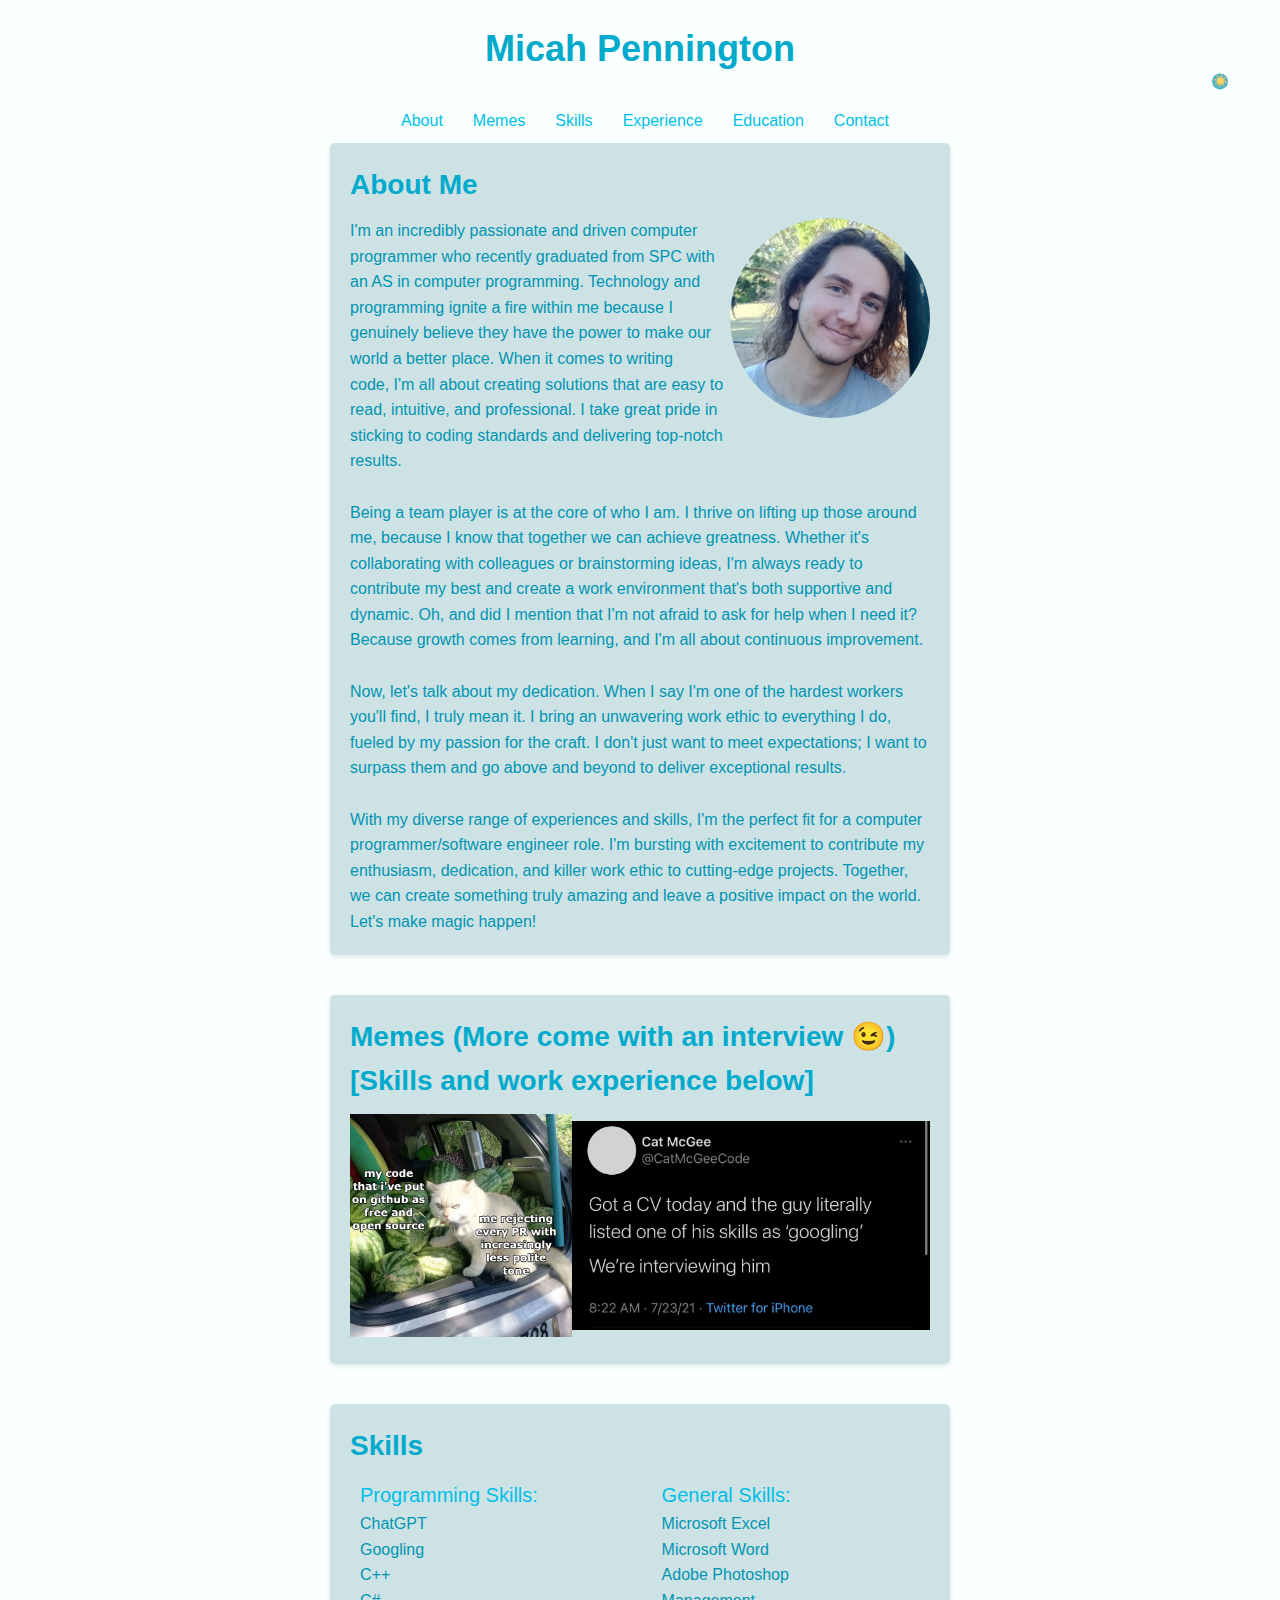
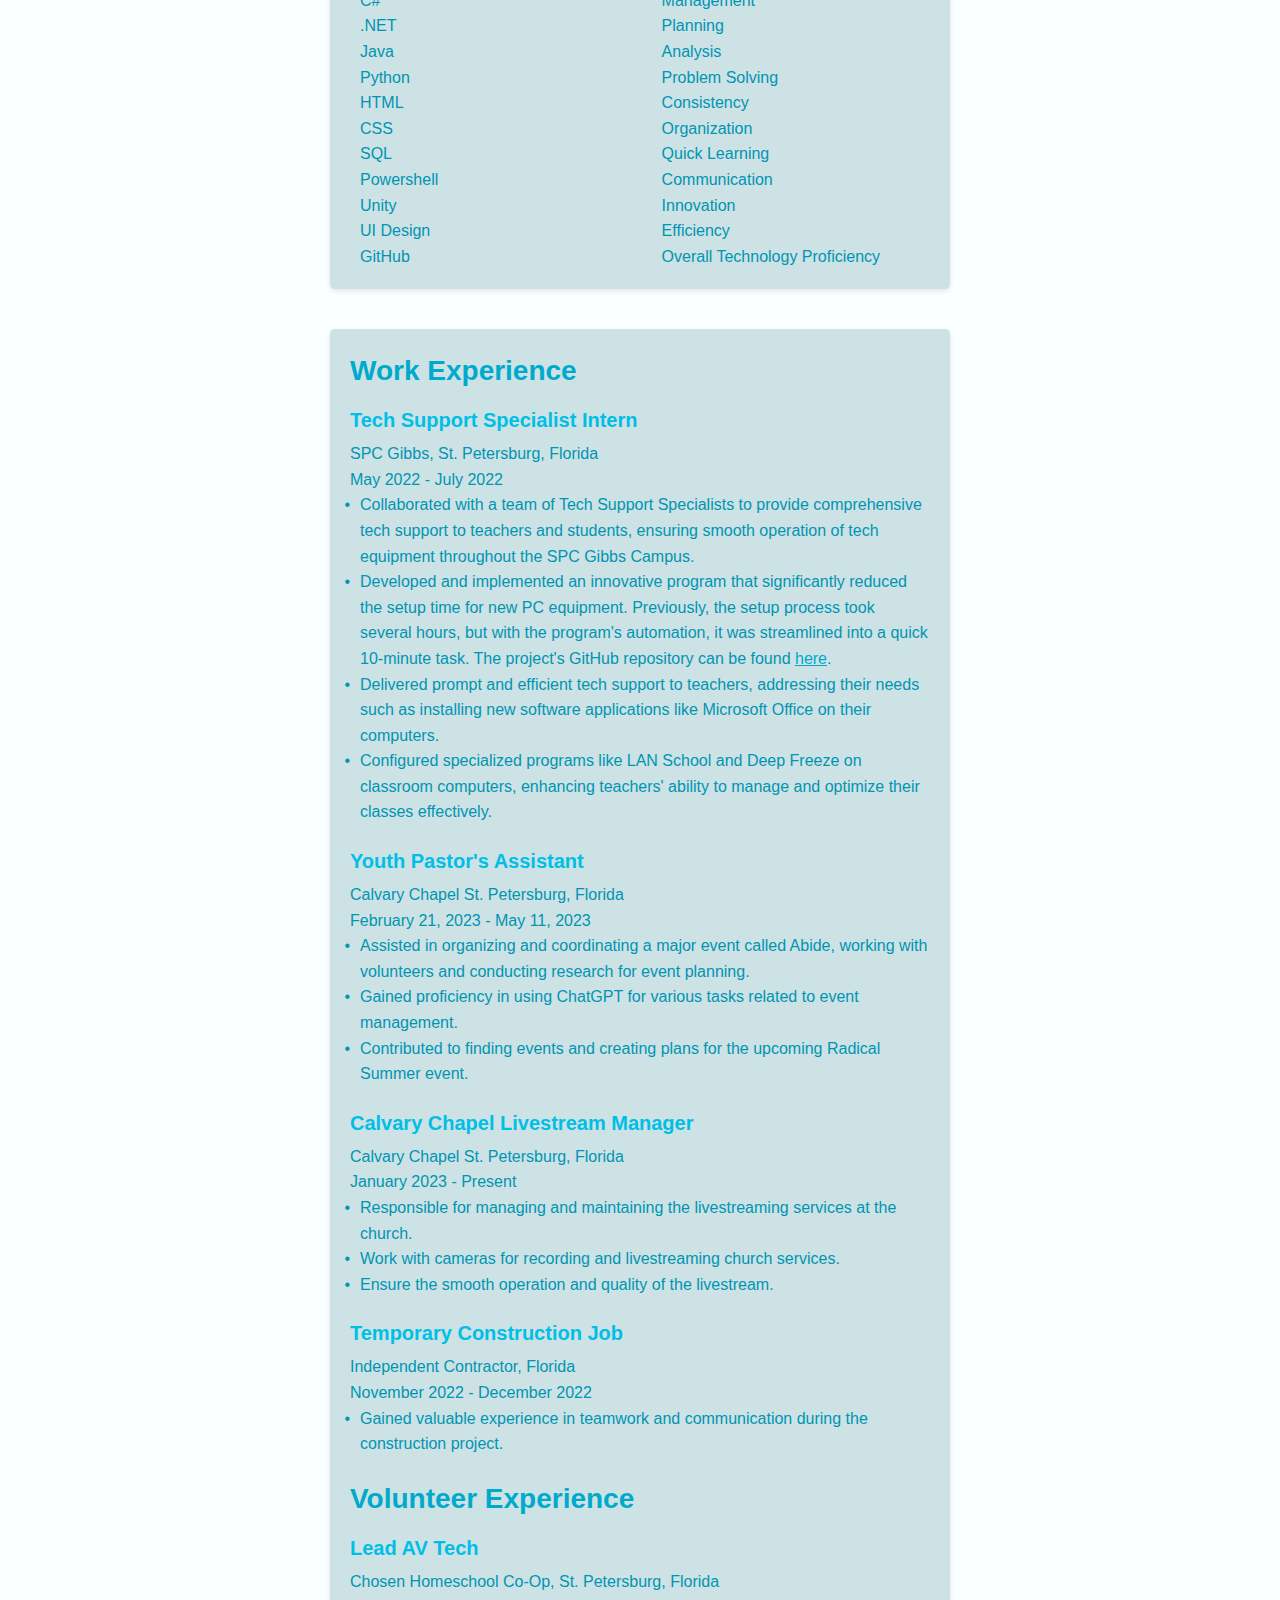
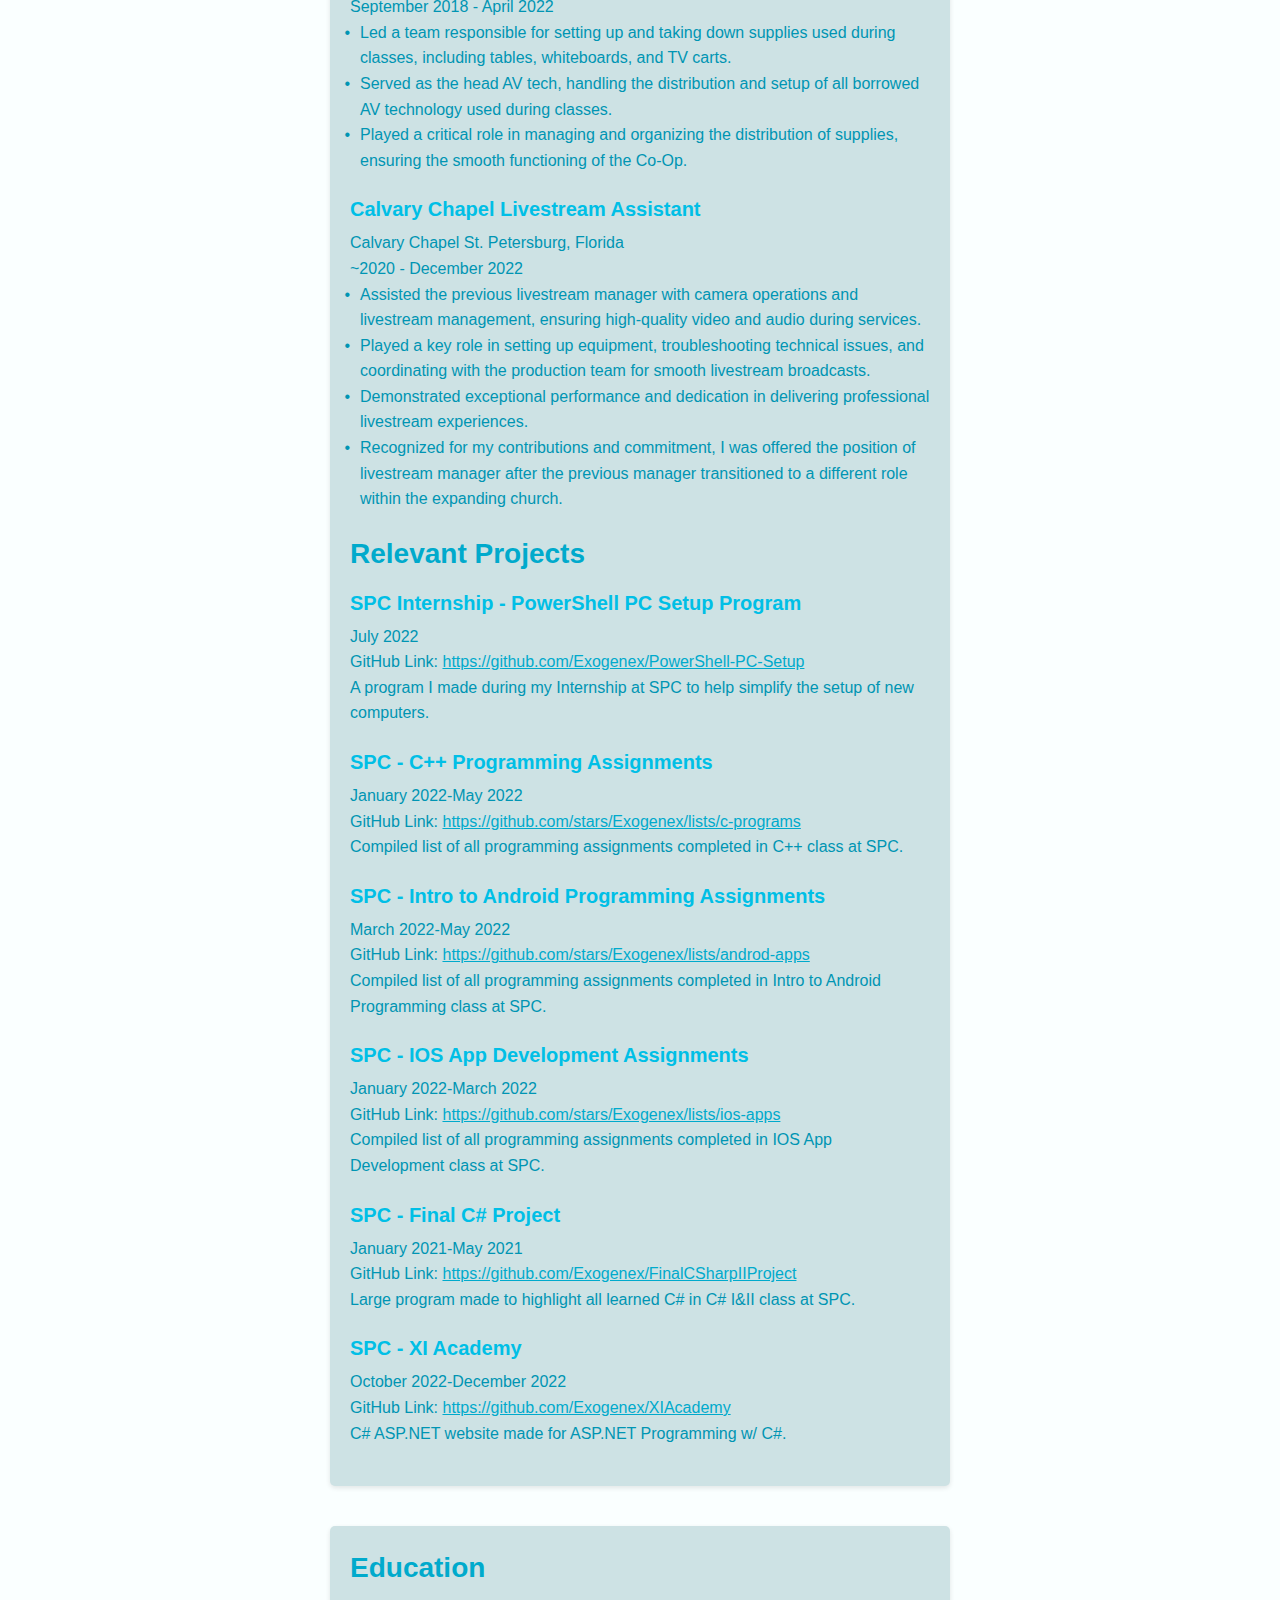
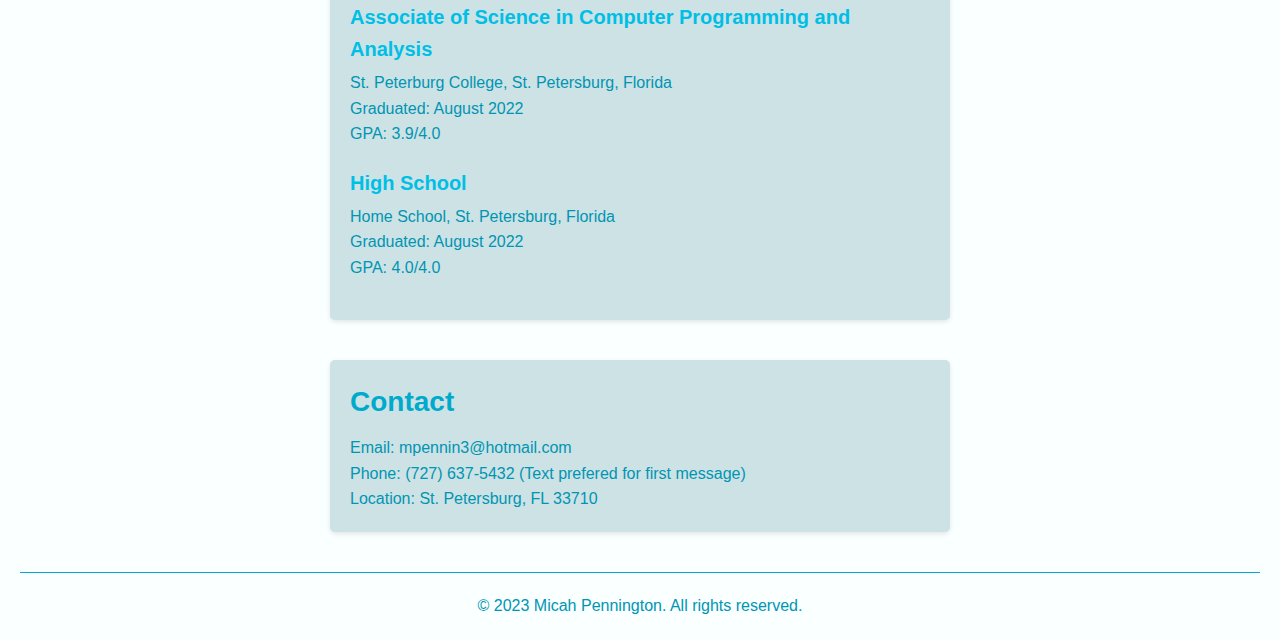
==== index.html @ 48fa65c6 "Load optimizations" ====
<!DOCTYPE html>
<html>

<head>
    <meta charset="UTF-8">
    <meta name="viewport" content="width=device-width, initial-scale=1.0">
    <title>Micah Pennington - Resume</title>
    <link rel="stylesheet" type="text/css" href="style.css">
    <noscript>
        <style>
            /* Smooth scrolling without JavaScript */
            a[href^="#"] {
                scroll-behavior: smooth;
            }

            /* Dark mode styles */
            [data-theme="dark"] {
                --primary-color: #33ddff;
                --secondary-color: #66e5ff;
                --tertiary-color: #00aacc;
                --background-primary: #121f21;
                --background-secondary: #061313;
                --accent-color: #f4a261;
            }

            [data-theme="light"] {
                --primary-color: #00aacc;
                --secondary-color: #00bfe6;
                --tertiary-color: #0095b3;
                --background-primary: #faffff;
                --background-secondary: #cde2e4;
                --accent-color: #f4a261;
            }
        </style>
    </noscript>
    <script defer src="script.js"></script>
</head>

<body>
    <header>
        <h1>Micah Pennington</h1>
        <nav>
            <ul>
                <li><a href="#about">About</a></li>
                <li><a href="#memes">Memes</a></li>
                <li><a href="#skills">Skills</a></li>
                <li><a href="#experience">Experience</a></li>
                <li><a href="#education">Education</a></li>
                <li><a href="#contact">Contact</a></li>
            </ul>
        </nav>
        <div class="toggle-container">
            <input type="checkbox" id="dark-mode-toggle" />
            <label for="dark-mode-toggle"></label>
        </div>
    </header>

    <main>
        <section id="about">
            <h2>About Me</h2>
            <div class="profile-picture">
                <img src="images/profile-picture.webp" width="938" height="938" alt="Profile Picture">
            </div>
            <p>
                I'm an incredibly passionate and driven computer programmer who recently graduated from SPC with an AS
                in computer programming.
                Technology and programming ignite a fire within me because I genuinely believe they have the power to
                make our world a better place.
                When it comes to writing code, I'm all about creating solutions that are easy to read, intuitive, and
                professional.
                I take great pride in sticking to coding standards and delivering top-notch results.
            </p>
            <br>
            <p>
                Being a team player is at the core of who I am.
                I thrive on lifting up those around me, because I know that together we can achieve greatness.
                Whether it's collaborating with colleagues or brainstorming ideas, I'm always ready to contribute my
                best and create a work environment that's both supportive and dynamic.
                Oh, and did I mention that I'm not afraid to ask for help when I need it?
                Because growth comes from learning, and I'm all about continuous improvement.
            </p>
            <br>
            <p>
                Now, let's talk about my dedication.
                When I say I'm one of the hardest workers you'll find, I truly mean it.
                I bring an unwavering work ethic to everything I do, fueled by my passion for the craft.
                I don't just want to meet expectations;
                I want to surpass them and go above and beyond to deliver exceptional results.
            </p>
            <br>
            <p>
                With my diverse range of experiences and skills, I'm the perfect fit for a computer programmer/software
                engineer role.
                I'm bursting with excitement to contribute my enthusiasm, dedication, and killer work ethic to
                cutting-edge projects.
                Together, we can create something truly amazing and leave a positive impact on the world. Let's make
                magic happen!
            </p>
        </section>

        <section id="memes">
            <h2>Memes (More come with an interview 😉) [Skills and work experience below]</h2>
            <div class="memes">
                <div>
                    <img src="images\Cat-PR-Reject.webp" width="700" height="700" alt="Cat rejecting PR's from GitHub">
                </div>
                <div>
                    <img src="images\Googling-Skillz.webp" width="1125" height="659" alt="See Googling skills below">
                </div>
            </div>
        </section>

        <section id="skills">
            <h2>Skills</h2>
            <div class="columns">
                <div class="column">
                    <ul>
                        <li class="columnHeader">Programming Skills:</li>
                        <li>ChatGPT</li>
                        <li>Googling</li>
                        <li>C++</li>
                        <li>C#</li>
                        <li>.NET</li>
                        <li>Java</li>
                        <li>Python</li>
                        <li>HTML</li>
                        <li>CSS</li>
                        <li>SQL</li>
                        <li>Powershell</li>
                        <li>Unity</li>
                        <li>UI Design</li>
                        <li>GitHub</li>
                    </ul>
                </div>
                <div class="column">
                    <ul>
                        <li class="columnHeader">General Skills:</li>
                        <li>Microsoft Excel</li>
                        <li>Microsoft Word</li>
                        <li>Adobe Photoshop</li>
                        <li>Management</li>
                        <li>Planning</li>
                        <li>Analysis</li>
                        <li>Problem Solving</li>
                        <li>Consistency</li>
                        <li>Organization</li>
                        <li>Quick Learning</li>
                        <li>Communication</li>
                        <li>Innovation</li>
                        <li>Efficiency</li>
                        <li>Overall Technology Proficiency</li>
                    </ul>
                </div>
            </div>
        </section>

        <section id="experience">
            <h2>Work Experience</h2>

            <article>
                <h3>Tech Support Specialist Intern</h3>
                <p>
                    SPC Gibbs, St. Petersburg, Florida<br>
                    May 2022 - July 2022
                </p>
                <ul>
                    <li>Collaborated with a team of Tech Support Specialists to provide comprehensive tech support to
                        teachers and students, ensuring smooth operation of tech equipment throughout the SPC Gibbs
                        Campus.</li>
                    <li>Developed and implemented an innovative program that significantly reduced the setup time for
                        new PC equipment. Previously, the setup process took several hours, but with the program's
                        automation, it was streamlined into a quick 10-minute task. The project's GitHub repository can
                        be found <a href="https://github.com/Exogenex/PowerShell-PC-Setup">here</a>.</li>
                    <li>Delivered prompt and efficient tech support to teachers, addressing their needs such as
                        installing new software applications like Microsoft Office on their computers.</li>
                    <li>Configured specialized programs like LAN School and Deep Freeze on classroom computers,
                        enhancing teachers' ability to manage and optimize their classes effectively.</li>
                </ul>
            </article>


            <article>
                <h3>Youth Pastor's Assistant</h3>
                <p>
                    Calvary Chapel St. Petersburg, Florida<br>
                    February 21, 2023 - May 11, 2023
                </p>
                <ul>
                    <li>Assisted in organizing and coordinating a major event called Abide, working with volunteers and
                        conducting research for event planning.</li>
                    <li>Gained proficiency in using ChatGPT for various tasks related to event management.</li>
                    <li>Contributed to finding events and creating plans for the upcoming Radical Summer event.</li>
                </ul>
            </article>

            <article>
                <h3>Calvary Chapel Livestream Manager</h3>
                <p>
                    Calvary Chapel St. Petersburg, Florida<br>
                    January 2023 - Present
                </p>
                <ul>
                    <li>Responsible for managing and maintaining the livestreaming services at the church.</li>
                    <li>Work with cameras for recording and livestreaming church services.</li>
                    <li>Ensure the smooth operation and quality of the livestream.</li>
                </ul>
            </article>

            <article>
                <h3>Temporary Construction Job</h3>
                <p>
                    Independent Contractor, Florida<br>
                    November 2022 - December 2022
                </p>
                <ul>
                    <li>Gained valuable experience in teamwork and communication during the construction project.</li>
                </ul>
            </article>

            <h2>Volunteer Experience</h2>

            <article>
                <h3>Lead AV Tech</h3>
                <p>
                    Chosen Homeschool Co-Op, St. Petersburg, Florida<br>
                    September 2018 - April 2022
                </p>
                <ul>
                    <li>Led a team responsible for setting up and taking down supplies used during classes, including
                        tables, whiteboards, and TV carts.</li>
                    <li>Served as the head AV tech, handling the distribution and setup of all borrowed AV technology
                        used during classes.</li>
                    <li>Played a critical role in managing and organizing the distribution of supplies, ensuring the
                        smooth functioning of the Co-Op.</li>
                </ul>
            </article>

            <article>
                <h3>Calvary Chapel Livestream Assistant</h3>
                <p>
                    Calvary Chapel St. Petersburg, Florida<br>
                    ~2020 - December 2022
                </p>
                <ul>
                    <li>Assisted the previous livestream manager with camera operations and livestream management,
                        ensuring high-quality video and audio during services.</li>
                    <li>Played a key role in setting up equipment, troubleshooting technical issues, and coordinating
                        with the production team for smooth livestream broadcasts.</li>
                    <li>Demonstrated exceptional performance and dedication in delivering professional livestream
                        experiences.</li>
                    <li>Recognized for my contributions and commitment, I was offered the position of livestream manager
                        after the previous manager transitioned to a different role within the expanding church.</li>
                </ul>
            </article>

            <h2>Relevant Projects</h2>

            <article>
                <h3>SPC Internship - PowerShell PC Setup Program</h3>
                <p>
                    July 2022<br>
                    GitHub Link: <a
                        href="https://github.com/Exogenex/PowerShell-PC-Setup">https://github.com/Exogenex/PowerShell-PC-Setup</a>
                </p>
                <p>
                    A program I made during my Internship at SPC to help simplify the setup of new computers.
                </p>
            </article>

            <article>
                <h3>SPC - C++ Programming Assignments</h3>
                <p>
                    January 2022-May 2022<br>
                    GitHub Link: <a
                        href="https://github.com/stars/Exogenex/lists/c-programs">https://github.com/stars/Exogenex/lists/c-programs</a>
                </p>
                <p>
                    Compiled list of all programming assignments completed in C++ class at SPC.
                </p>
            </article>

            <article>
                <h3>SPC - Intro to Android Programming Assignments</h3>
                <p>
                    March 2022-May 2022<br>
                    GitHub Link: <a
                        href="https://github.com/stars/Exogenex/lists/androd-apps">https://github.com/stars/Exogenex/lists/androd-apps</a>
                </p>
                <p>
                    Compiled list of all programming assignments completed in Intro to Android Programming class at SPC.
                </p>
            </article>

            <article>
                <h3>SPC - IOS App Development Assignments</h3>
                <p>
                    January 2022-March 2022<br>
                    GitHub Link: <a
                        href="https://github.com/stars/Exogenex/lists/ios-apps">https://github.com/stars/Exogenex/lists/ios-apps</a>
                </p>
                <p>
                    Compiled list of all programming assignments completed in IOS App Development class at SPC.
                </p>
            </article>

            <article>
                <h3>SPC - Final C# Project</h3>
                <p>
                    January 2021-May 2021<br>
                    GitHub Link: <a
                        href="https://github.com/Exogenex/FinalCSharpIIProject">https://github.com/Exogenex/FinalCSharpIIProject</a>
                </p>
                <p>
                    Large program made to highlight all learned C# in C# I&II class at SPC.
                </p>
            </article>

            <article>
                <h3>SPC - XI Academy</h3>
                <p>
                    October 2022-December 2022<br>
                    GitHub Link: <a
                        href="https://github.com/Exogenex/XIAcademy">https://github.com/Exogenex/XIAcademy</a>
                </p>
                <p>
                    C# ASP.NET website made for ASP.NET Programming w/ C#.
                </p>
            </article>
        </section>


        <section id="education">
            <h2>Education</h2>
            <article>
                <h3>Associate of Science in Computer Programming and Analysis</h3>
                <p>
                    St. Peterburg College, St. Petersburg, Florida<br>
                    Graduated: August 2022<br>
                    GPA: 3.9/4.0<br>
                </p>
            </article>

            <article>
                <h3>High School</h3>
                <p>
                    Home School, St. Petersburg, Florida<br>
                    Graduated: August 2022<br>
                    GPA: 4.0/4.0<br>
                </p>
            </article>
        </section>

        <section id="contact">
            <h2>Contact</h2>
            <p>
                Email: mpennin3@hotmail.com<br>
                Phone: (727) 637-5432 (Text prefered for first message)<br>
                Location: St. Petersburg, FL 33710
            </p>
        </section>
    </main>

    <footer>
        <p>&copy; 2023 Micah Pennington. All rights reserved.</p>
    </footer>
</body>

</html>
---- style.css ----
:root {
    --primary-color: #33ddff;
    --secondary-color: #66e5ff;
    --tertiary-color: #00aacc;
    --background-primary: #121f21;
    --background-secondary: #061313;
    --accent-color: #f4a261;
}

@media (prefers-color-scheme: light) {

    /* Light mode color scheme */
    :root {
        --primary-color: #00aacc;
        --secondary-color: #00bfe6;
        --tertiary-color: #0095b3;
        --background-primary: #faffff;
        --background-secondary: #cde2e4;
        --accent-color: #f4a261;
    }
}

@media (prefers-color-scheme: dark) {

    /* Light mode color scheme */
    :root {
        --primary-color: #33ddff;
        --secondary-color: #66e5ff;
        --tertiary-color: #00aacc;
        --background-primary: #121f21;
        --background-secondary: #061313;
        --accent-color: #f4a261;
    }
}

/* Reset some default styles */
body,
h1,
h2,
h3,
p,
ul,
li {
    margin: 0;
    padding: 0;
}

/* Global styles */
body {
    font-family: Arial, sans-serif;
    line-height: 1.6;
    background-color: var(--background-primary);
    color: var(--tertiary-color);
    padding: 20px;
}

h1 {
    font-size: 36px;
    text-align: center;
    margin-bottom: 20px;
    color: var(--primary-color);
}

header {
    position: sticky;
    top: 0;
    background-color: var(--background-primary);
    z-index: 1;
}

nav ul {
    list-style-type: none;
    display: flex;
    justify-content: center;
    align-items: center;
    padding: 10px;
}

nav ul li {
    margin: 0 10px;
}

nav ul li a {
    text-decoration: none;
    color: var(--secondary-color);
    transition: color 0.3s ease-in-out;
}

nav ul li a:hover {
    color: var(--accent-color);
}

main {
    width: 50%;
    max-width: 100%;
    margin: 0 auto;
}

@media (orientation: portrait) {
    main {
        width: 100%;
        max-width: 100%;
    }
}


section {
    margin-bottom: 40px;
    background-color: var(--background-secondary);
    padding: 20px;
    border-radius: 5px;
    box-shadow: 0 2px 5px rgba(0, 0, 0, 0.1);
}

h2 {
    font-size: 28px;
    margin-bottom: 10px;
    color: var(--primary-color);
}

article {
    margin-bottom: 20px;
}

h3 {
    font-size: 20px;
    margin-bottom: 5px;
    color: var(--secondary-color);
}

footer {
    text-align: center;
    margin-top: 40px;
    padding-top: 20px;
    border-top: 1px solid var(--primary-color);
    color: var(--tertiary-color);
}

ul li {
    padding-left: 10px;
}

article ul li::marker {
    content: "•";
    text-indent: 10px;
}

a {
    color: var(--primary-color);
    transition: color 0.3s ease-in-out;
}

a:hover {
    color: var(--accent-color);
}

img {
    max-width: 100%;
    height: auto;
}

.columns {
    display: flex;
    justify-content: space-between;
}

.column {
    flex-basis: 48%;
}

.column ul {
    list-style: none;
}

.columnHeader {
    font-size: 20px;
    color: var(--secondary-color);
    list-style: none;
}

.profile-picture {
    float: right;
    margin: 0 0 1em 1em;
    width: 200px;
    height: 200px;
    shape-outside: circle(50%);
    clip-path: circle(50%);
}

@media (max-width: 768px) {
    .profile-picture {
        float: none;
        shape-outside: none;
        clip-path: none;
        margin: 0 auto 1em;
    }
}

.memes {
    display: flex;
    justify-content: space-between;
    align-items: center;
}

.toggle-container {
    position: absolute;
    top: 50%;
    transform: translateY(-50%);
    right: 10px;
    z-index: 9999;
    display: flex;
    align-items: center;
    height: 100%;
}

.toggle-container input[type="checkbox"] {
    display: none;
}

.toggle-container label {
    display: inline-block;
    width: 40px;
    height: 20px;
    border-radius: 10px;
    background-color: var(--background-secondary);
    position: relative;
    cursor: pointer;
    z-index: 1;
    transition: background-color 0.3s ease;
}

.toggle-container label:after {
    content: "";
    position: absolute;
    top: 50%;
    left: 2px;
    transform: translateY(-50%);
    width: 16px;
    height: 16px;
    border-radius: 50%;
    background-color: var(--tertiary-color);
    transition: left 0.3s ease, opacity 0.3s ease;
    display: flex;
    align-items: center;
    justify-content: center;
    font-size: 12px;
    opacity: 0.7;
}

.toggle-container input[type="checkbox"]:not(:checked)+label {
    background-color: var(--background-primary);
    z-index: 1;
}

.toggle-container input[type="checkbox"]:not(:checked)+label:after {
    content: "☀️";
    left: 2px;
    z-index: 1;
}

.toggle-container input[type="checkbox"]:checked+label {
    background-color: var(--accent-color);
    z-index: 1;
}

.toggle-container input[type="checkbox"]:checked+label:after {
    content: "🌙";
    left: calc(100% - 18px);
    z-index: 2;
}
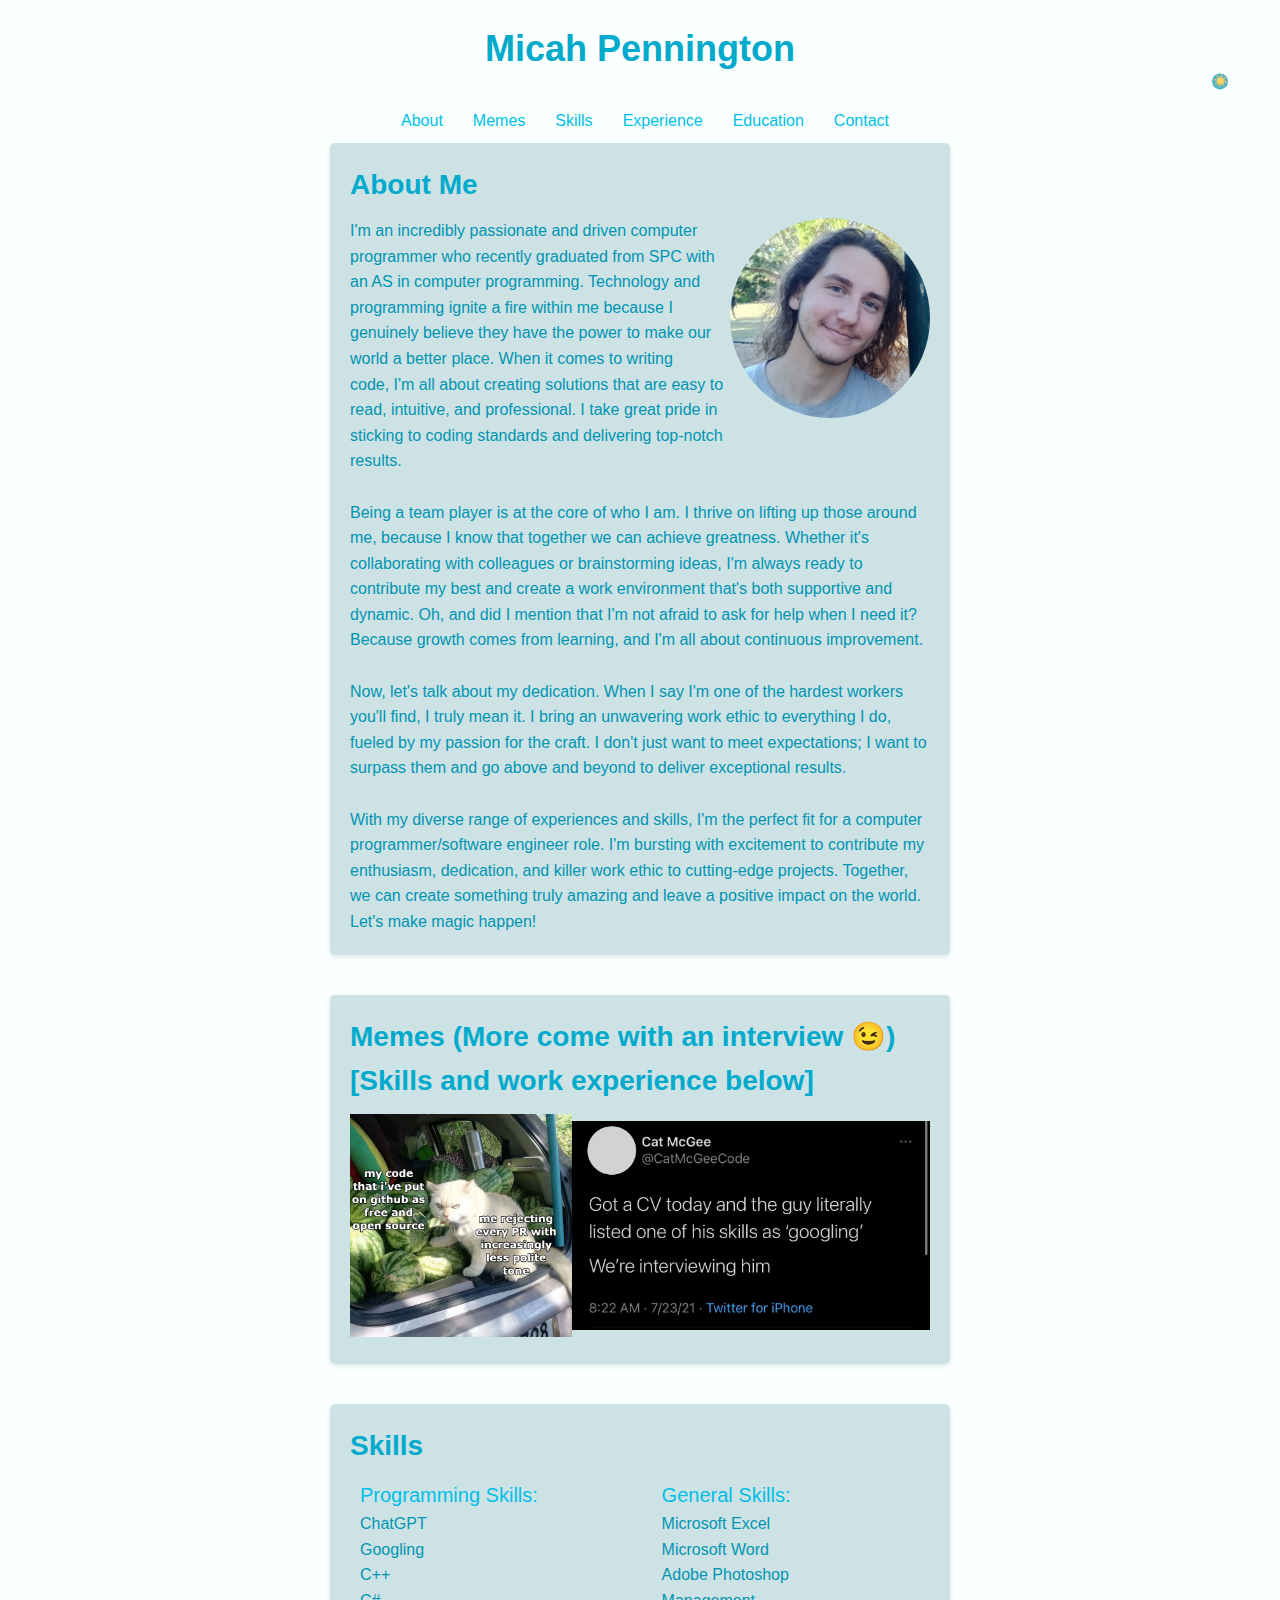
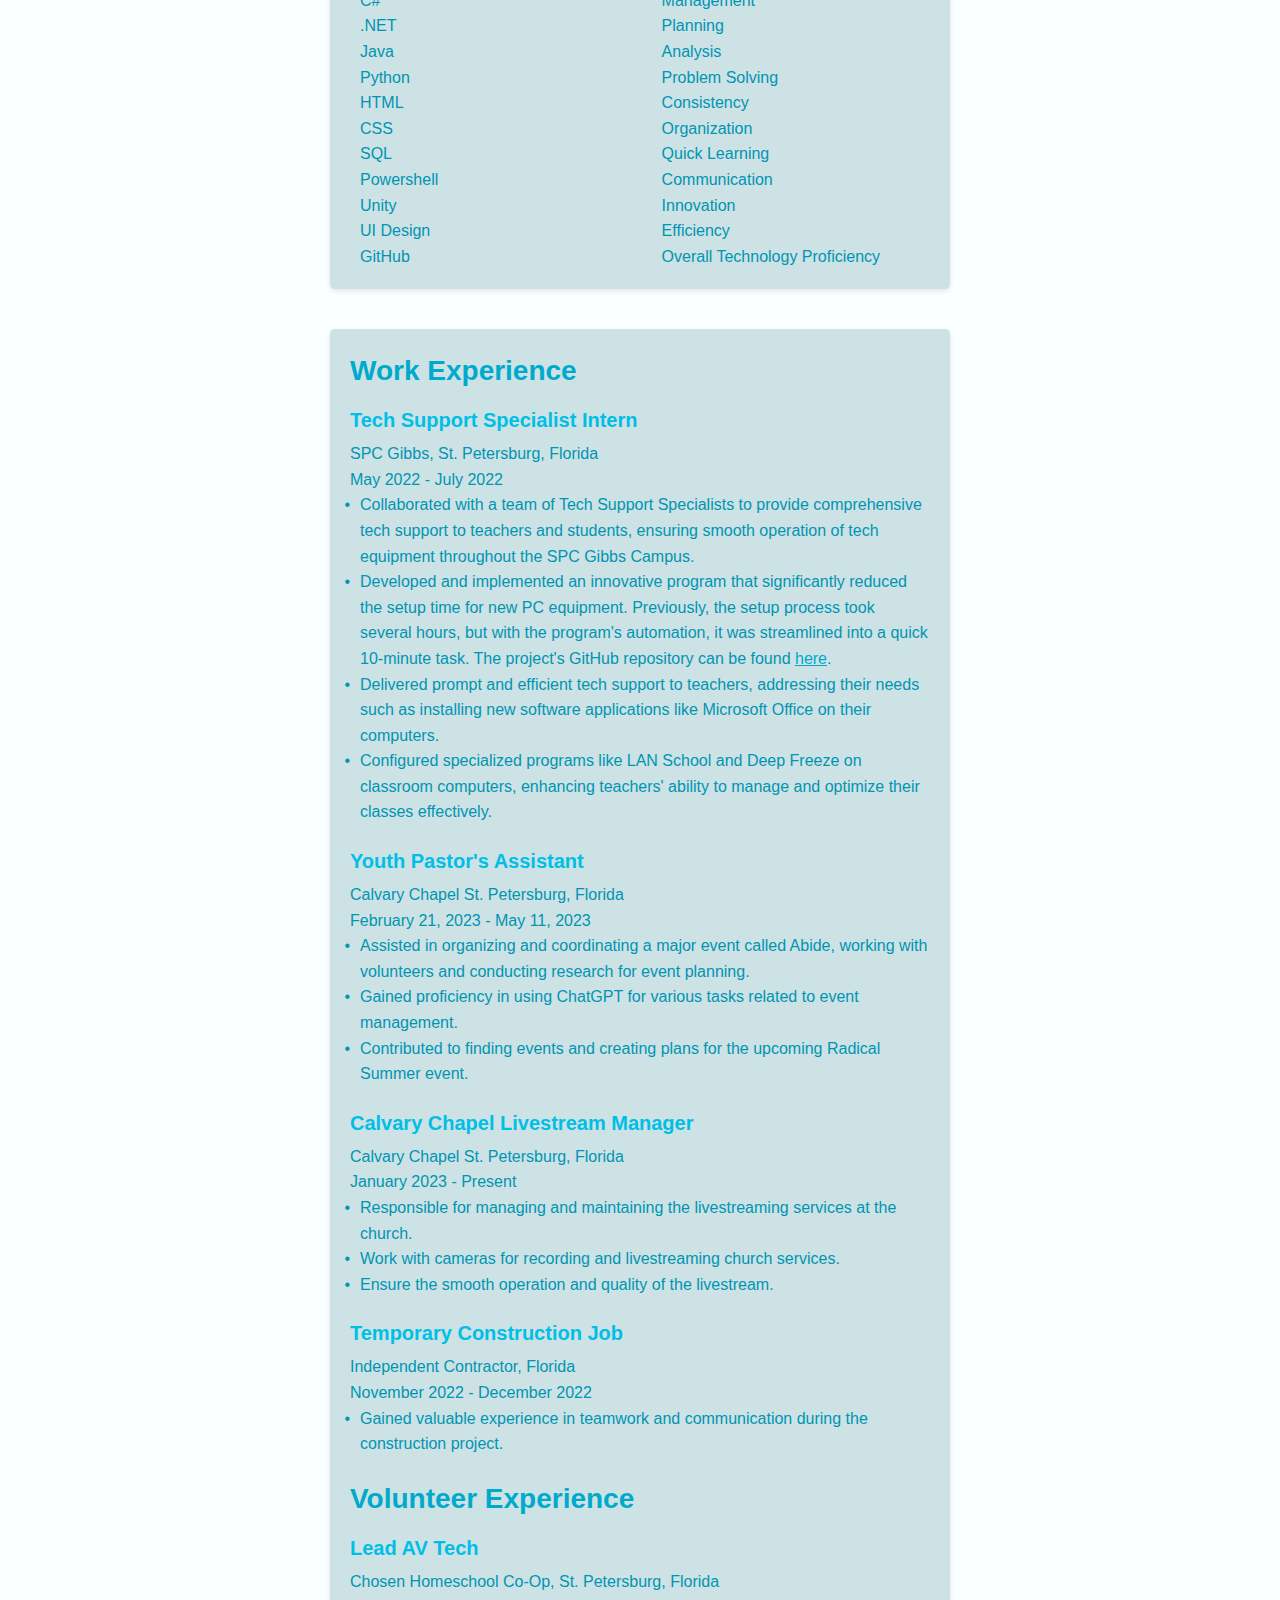
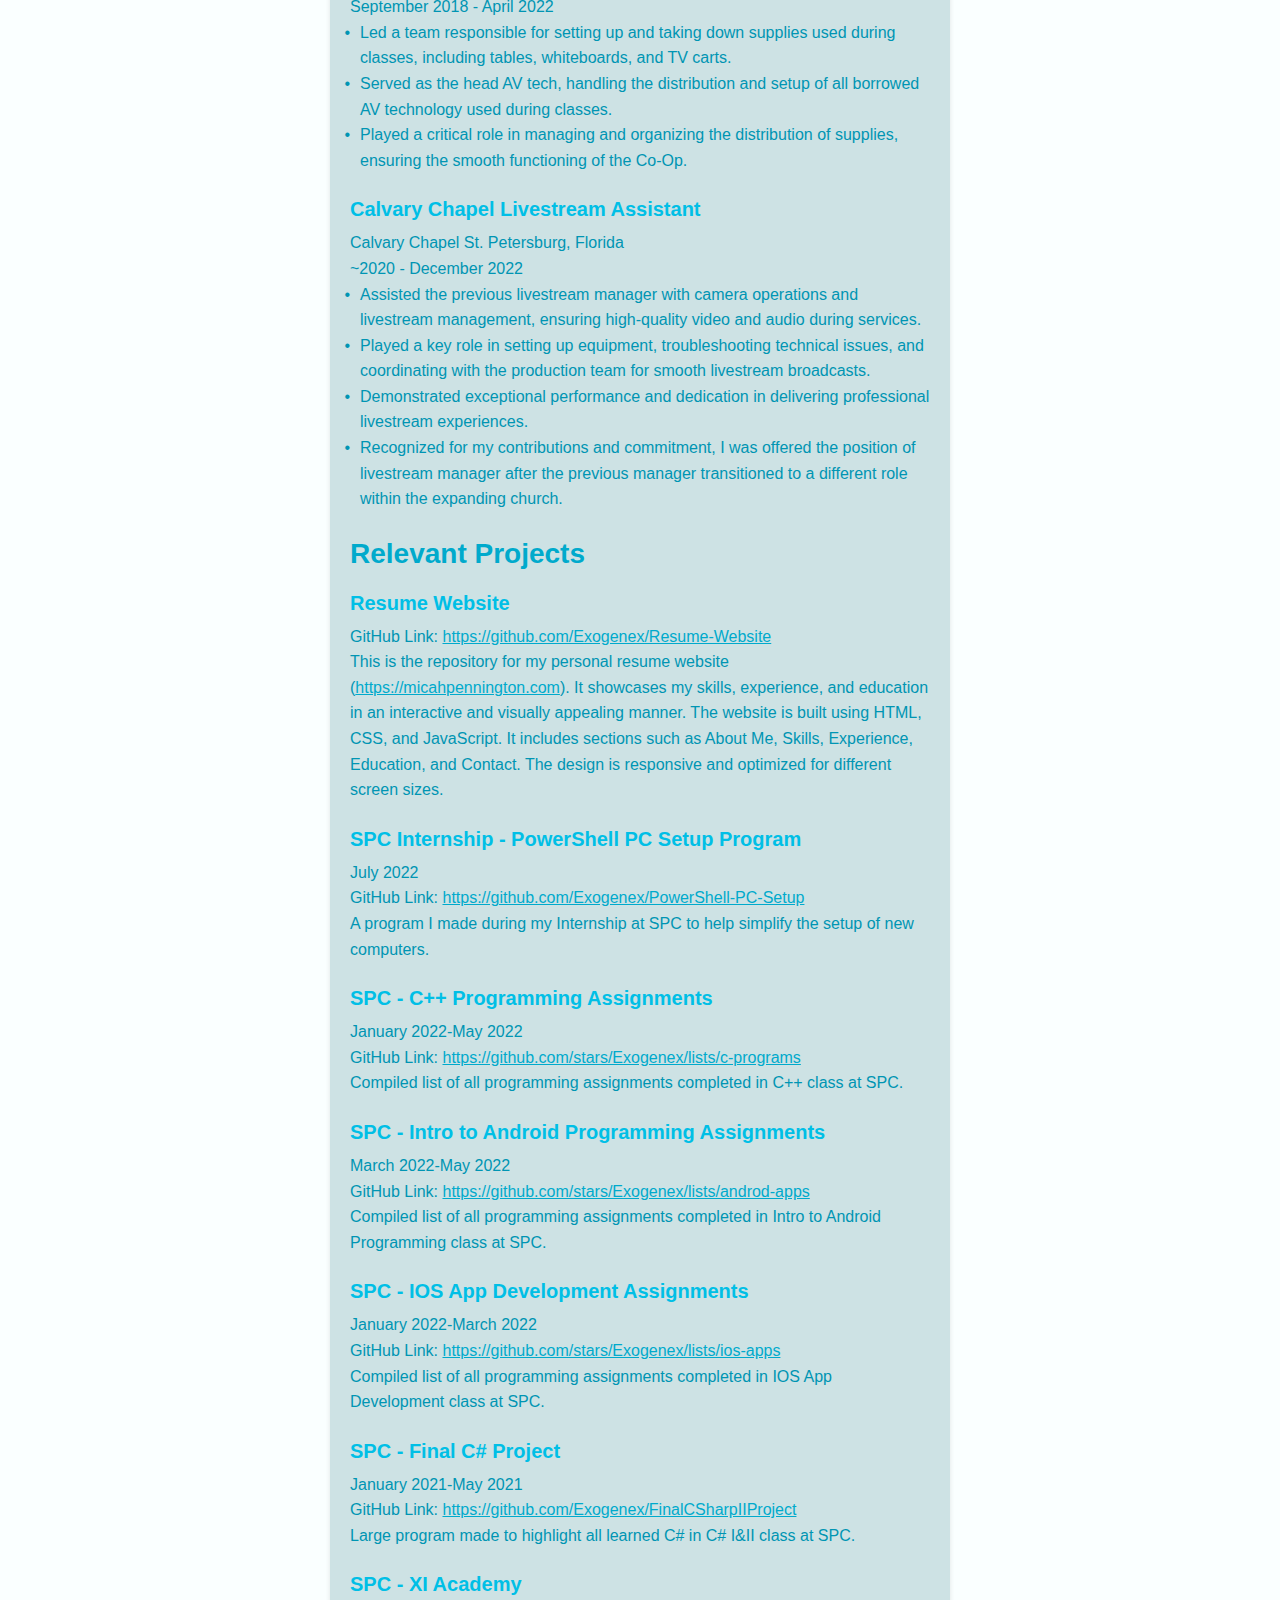
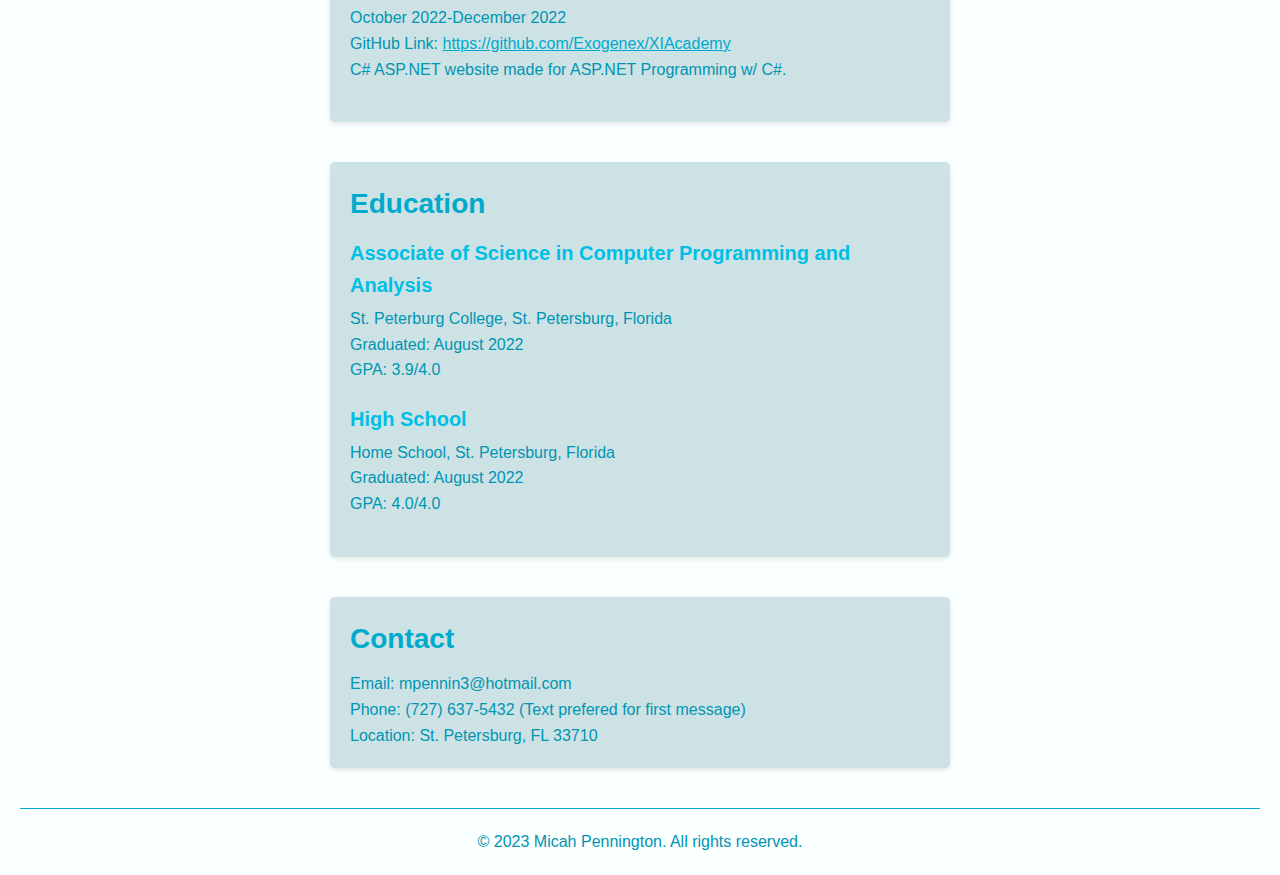
==== commit e652ddcf: "Added a Relevant Project" ====
--- a/index.html
+++ b/index.html
@@ -33,7 +33,6 @@
             }
         </style>
     </noscript>
-    <script defer src="script.js"></script>
 </head>
 
 <body>
@@ -256,6 +255,21 @@
             <h2>Relevant Projects</h2>
 
             <article>
+                <h3>Resume Website</h3>
+                <p>
+                    GitHub Link: <a
+                        href="https://github.com/Exogenex/Resume-Website">https://github.com/Exogenex/Resume-Website</a>
+                </p>
+                <p>
+                    This is the repository for my personal resume website (<a
+                        href="https://micahpennington.com">https://micahpennington.com</a>). It showcases my skills,
+                    experience, and education in an interactive and visually appealing manner. The website is built
+                    using HTML, CSS, and JavaScript. It includes sections such as About Me, Skills, Experience,
+                    Education, and Contact. The design is responsive and optimized for different screen sizes.
+                </p>
+            </article>
+
+            <article>
                 <h3>SPC Internship - PowerShell PC Setup Program</h3>
                 <p>
                     July 2022<br>
@@ -363,6 +377,7 @@
     <footer>
         <p>&copy; 2023 Micah Pennington. All rights reserved.</p>
     </footer>
+    <script async src="script.js"></script>
 </body>
 
 </html>--- a/style.css
+++ b/style.css
@@ -7,6 +7,19 @@
     --accent-color: #f4a261;
 }
 
+@media (prefers-color-scheme: dark) {
+
+    /* Dark mode color scheme */
+    :root {
+        --primary-color: #33ddff;
+        --secondary-color: #66e5ff;
+        --tertiary-color: #00aacc;
+        --background-primary: #121f21;
+        --background-secondary: #061313;
+        --accent-color: #f4a261;
+    }
+}
+
 @media (prefers-color-scheme: light) {
 
     /* Light mode color scheme */
@@ -16,19 +29,6 @@
         --tertiary-color: #0095b3;
         --background-primary: #faffff;
         --background-secondary: #cde2e4;
-        --accent-color: #f4a261;
-    }
-}
-
-@media (prefers-color-scheme: dark) {
-
-    /* Light mode color scheme */
-    :root {
-        --primary-color: #33ddff;
-        --secondary-color: #66e5ff;
-        --tertiary-color: #00aacc;
-        --background-primary: #121f21;
-        --background-secondary: #061313;
         --accent-color: #f4a261;
     }
 }
@@ -91,18 +91,16 @@
 }
 
 main {
-    width: 50%;
+    width: 100%;
     max-width: 100%;
     margin: 0 auto;
 }
 
-@media (orientation: portrait) {
+@media (orientation: landscape) {
     main {
-        width: 100%;
-        max-width: 100%;
-    }
-}
-
+        width: 50%;
+    }
+}
 
 section {
     margin-bottom: 40px;
@@ -118,6 +116,11 @@
     color: var(--primary-color);
 }
 
+img {
+    max-width: 100%;
+    height: auto;
+}
+
 article {
     margin-bottom: 20px;
 }
@@ -152,11 +155,6 @@
 
 a:hover {
     color: var(--accent-color);
-}
-
-img {
-    max-width: 100%;
-    height: auto;
 }
 
 .columns {
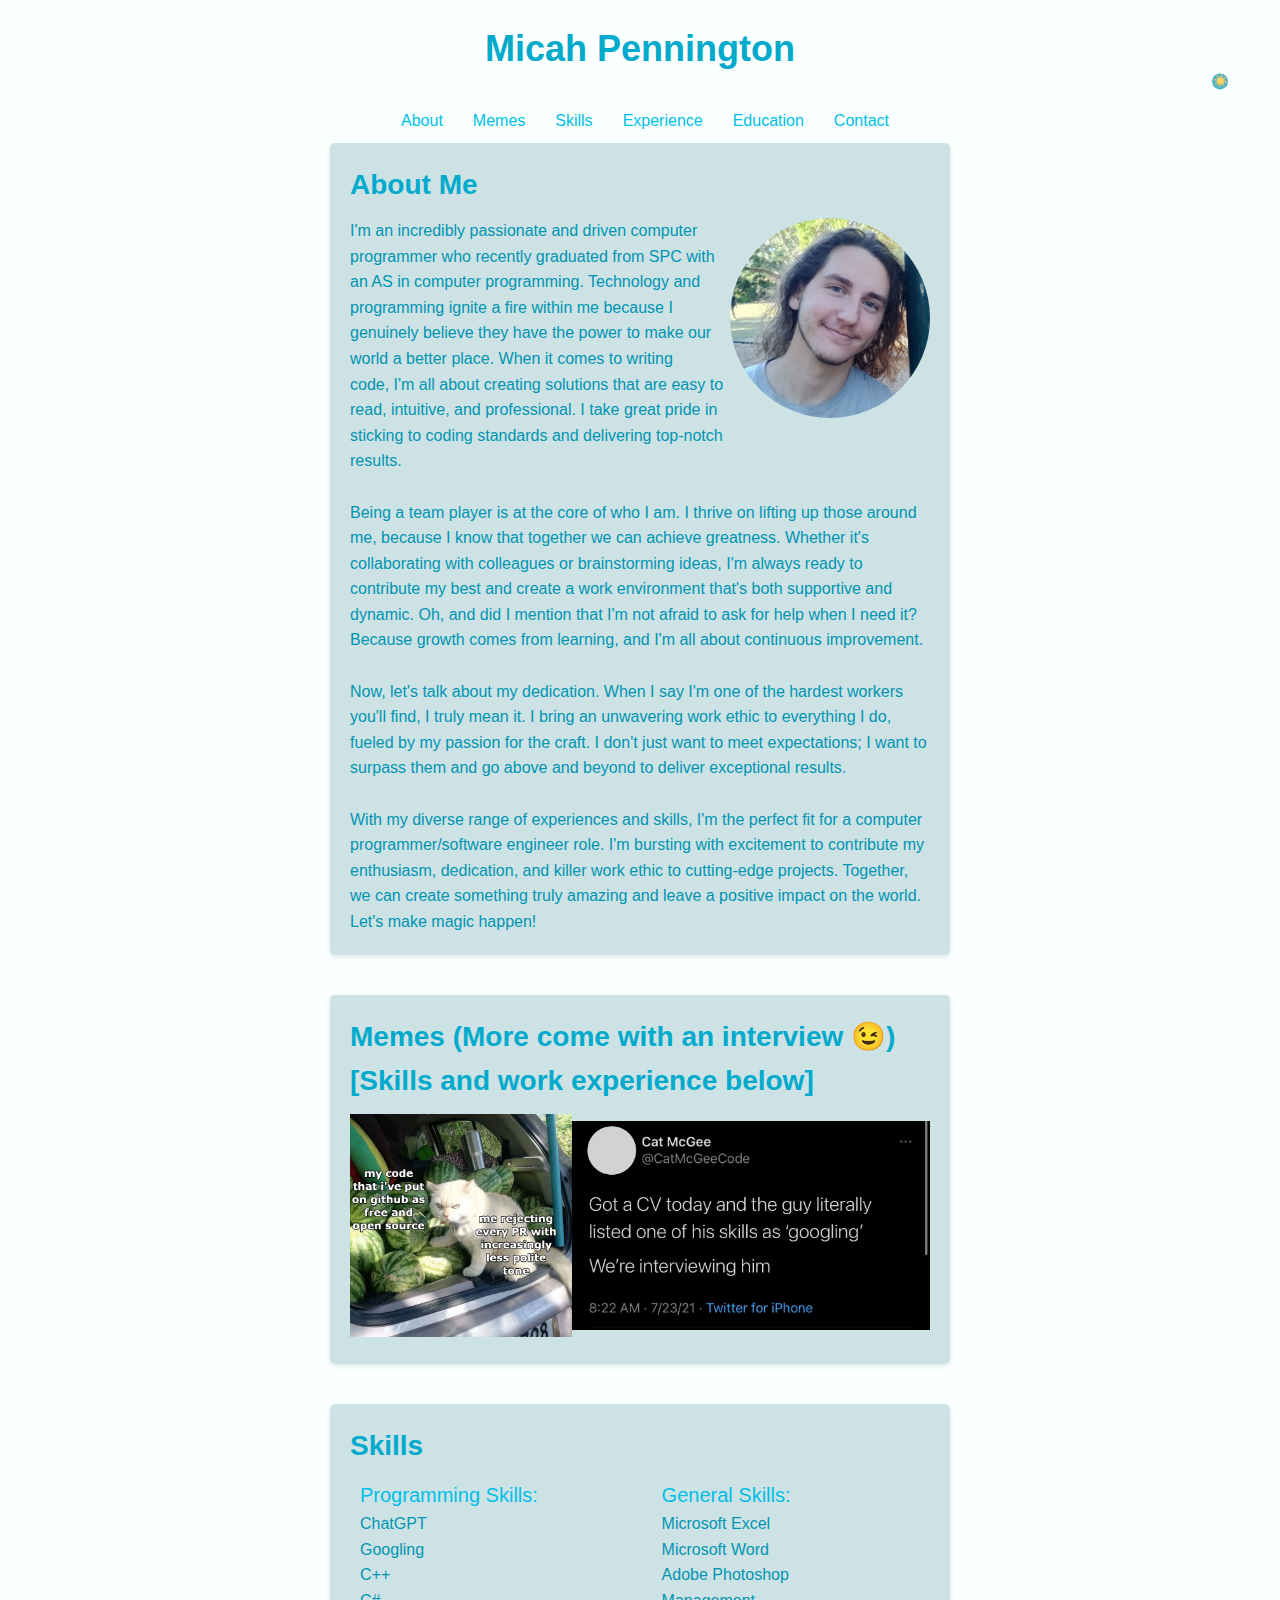
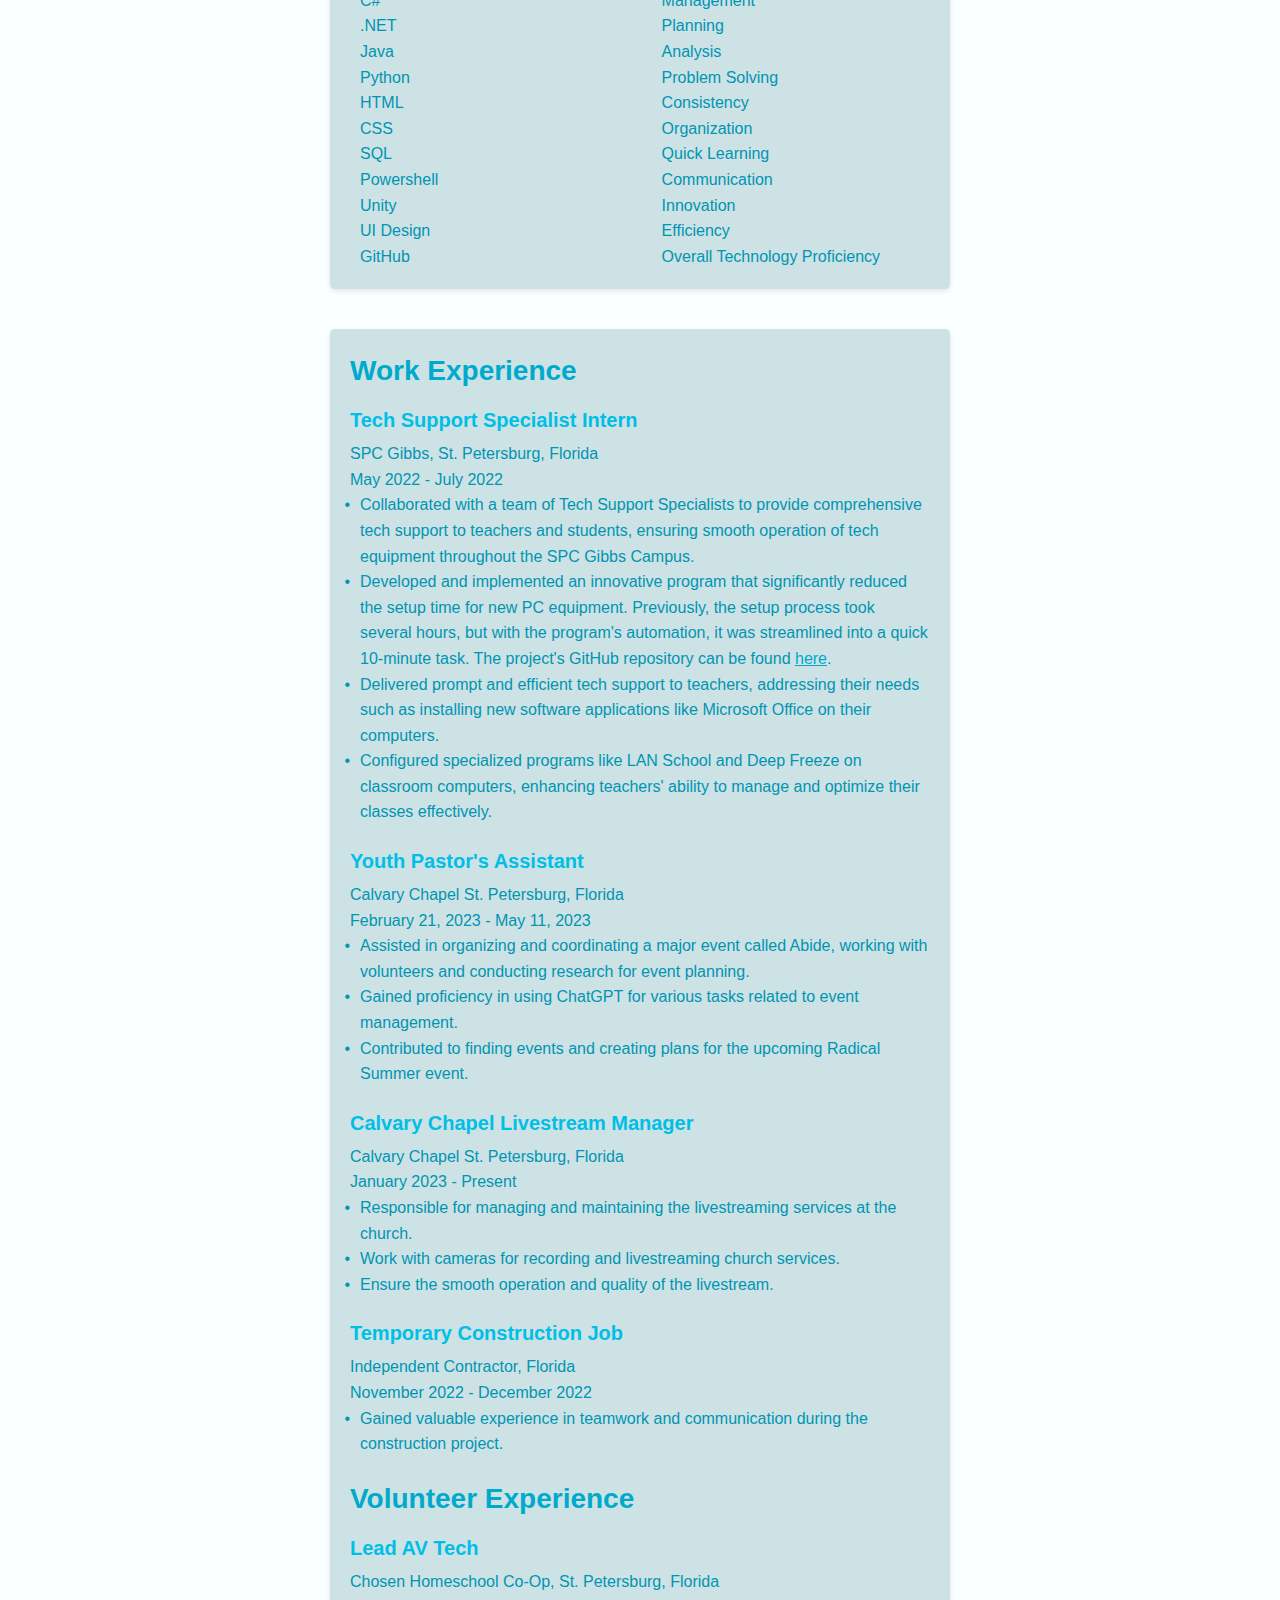
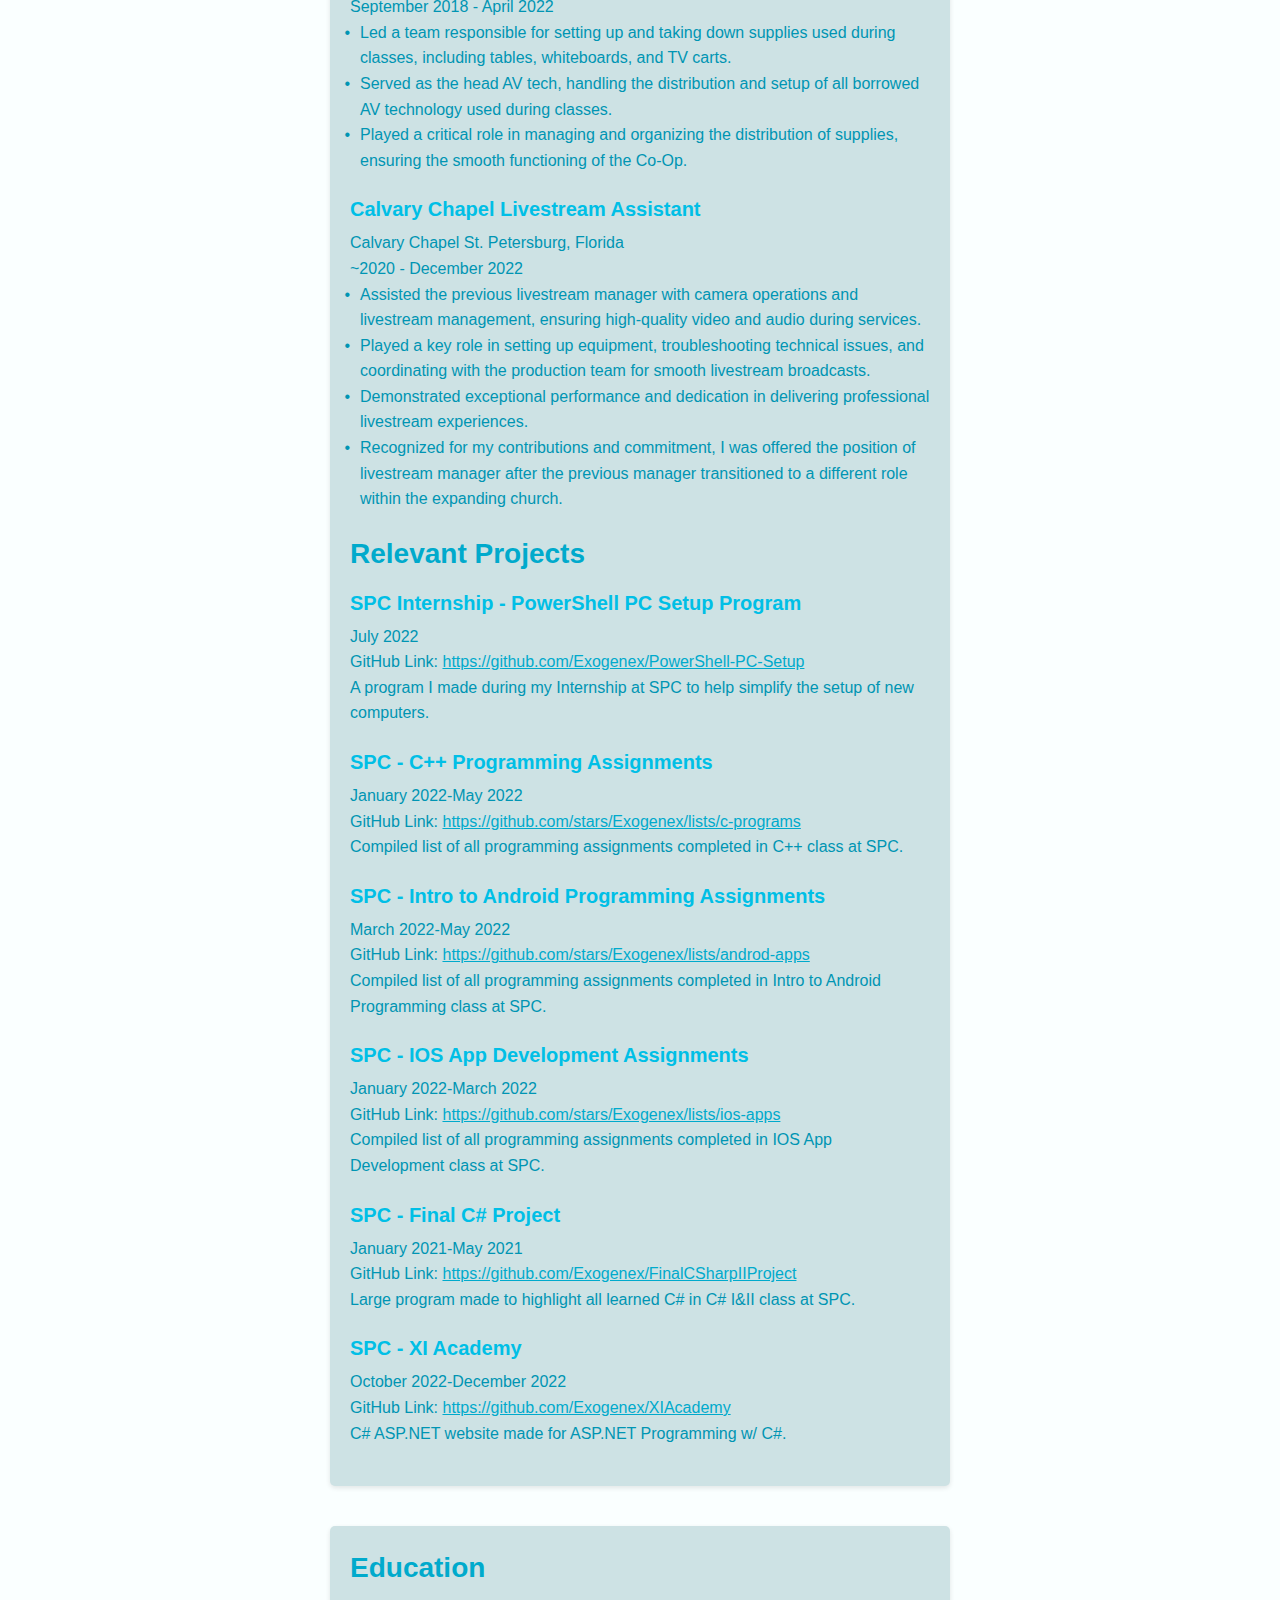
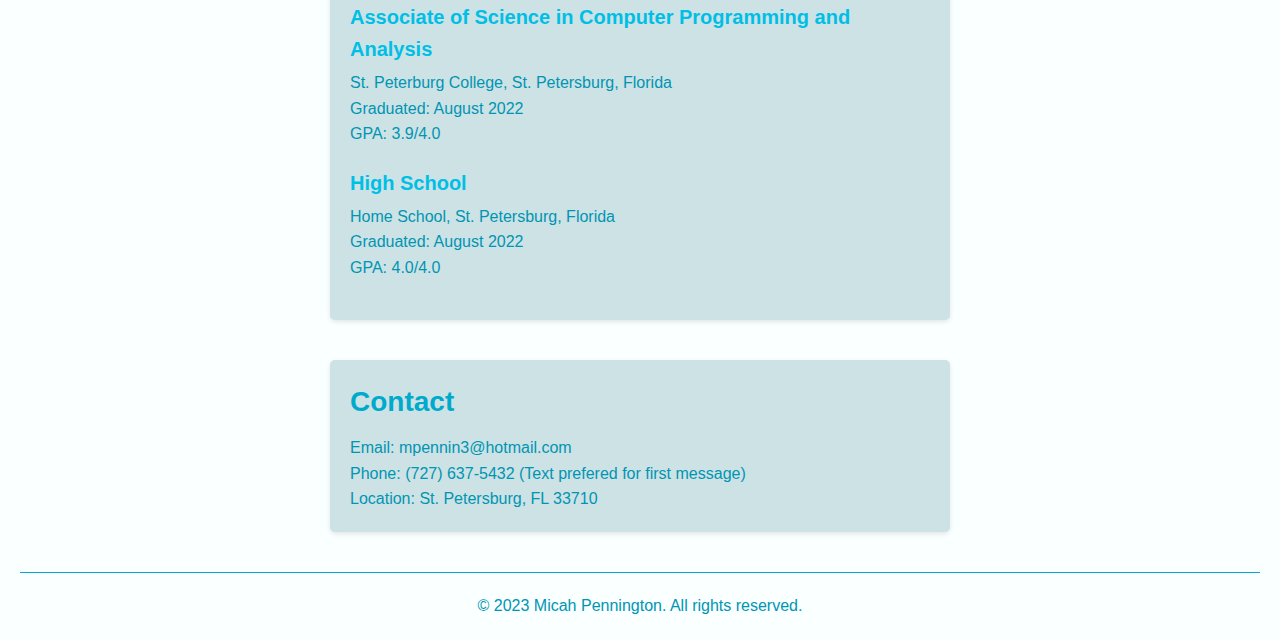
==== commit d61523b3: "Add section for this project" ====
--- a/index.html
+++ b/index.html
@@ -255,21 +255,6 @@
             <h2>Relevant Projects</h2>
 
             <article>
-                <h3>Resume Website</h3>
-                <p>
-                    GitHub Link: <a
-                        href="https://github.com/Exogenex/Resume-Website">https://github.com/Exogenex/Resume-Website</a>
-                </p>
-                <p>
-                    This is the repository for my personal resume website (<a
-                        href="https://micahpennington.com">https://micahpennington.com</a>). It showcases my skills,
-                    experience, and education in an interactive and visually appealing manner. The website is built
-                    using HTML, CSS, and JavaScript. It includes sections such as About Me, Skills, Experience,
-                    Education, and Contact. The design is responsive and optimized for different screen sizes.
-                </p>
-            </article>
-
-            <article>
                 <h3>SPC Internship - PowerShell PC Setup Program</h3>
                 <p>
                     July 2022<br>
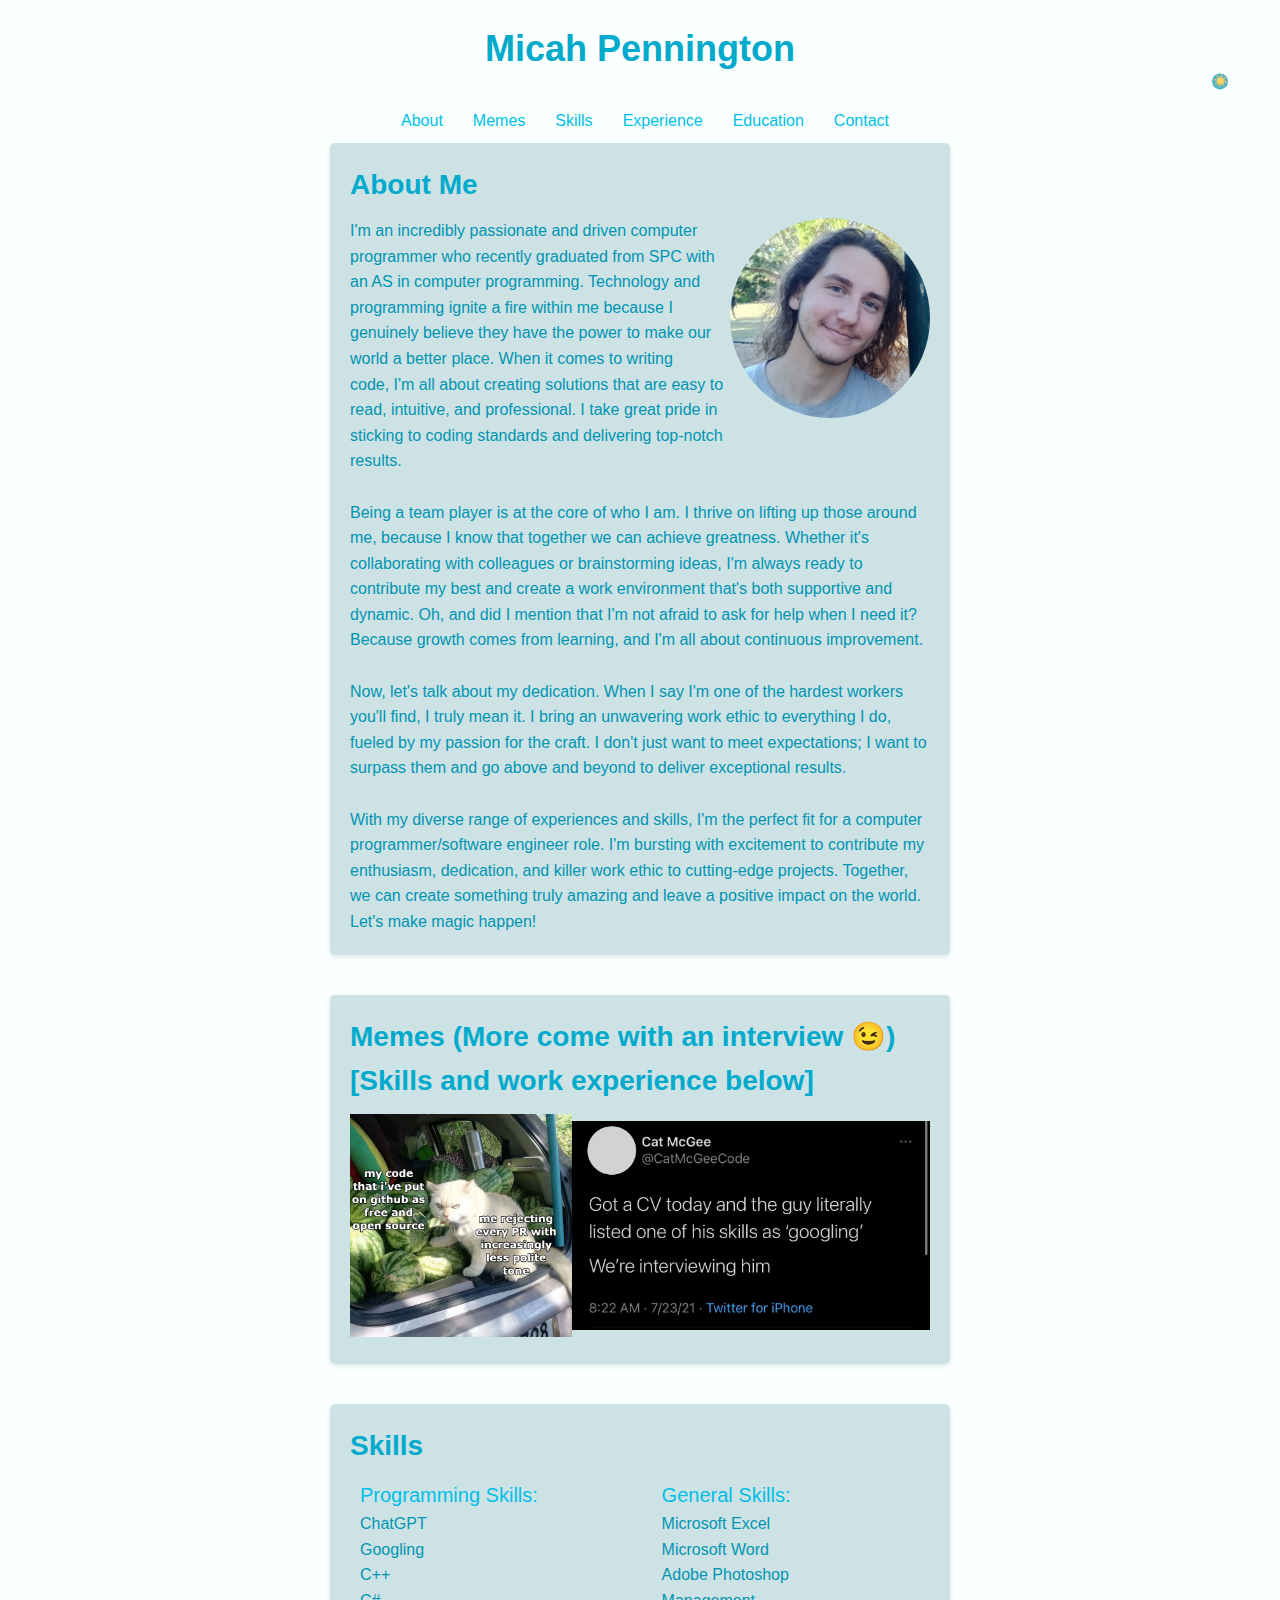
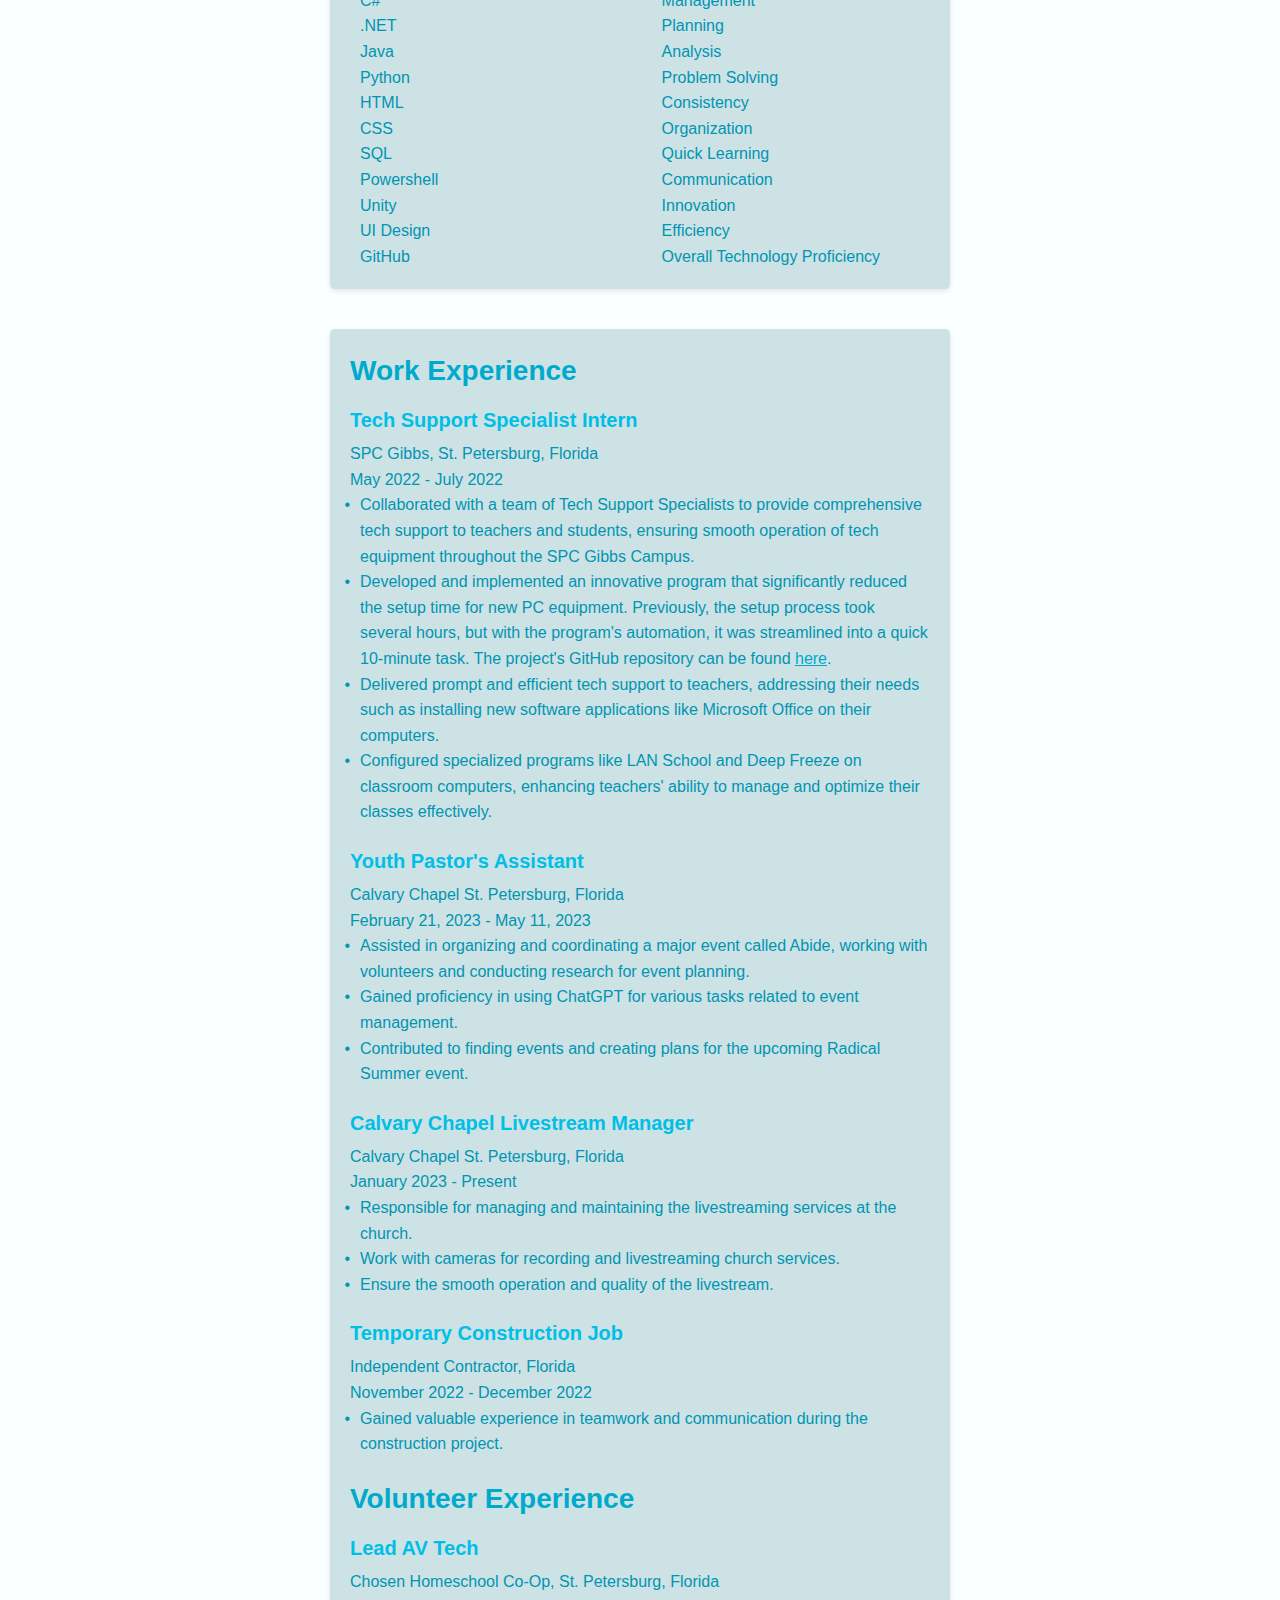
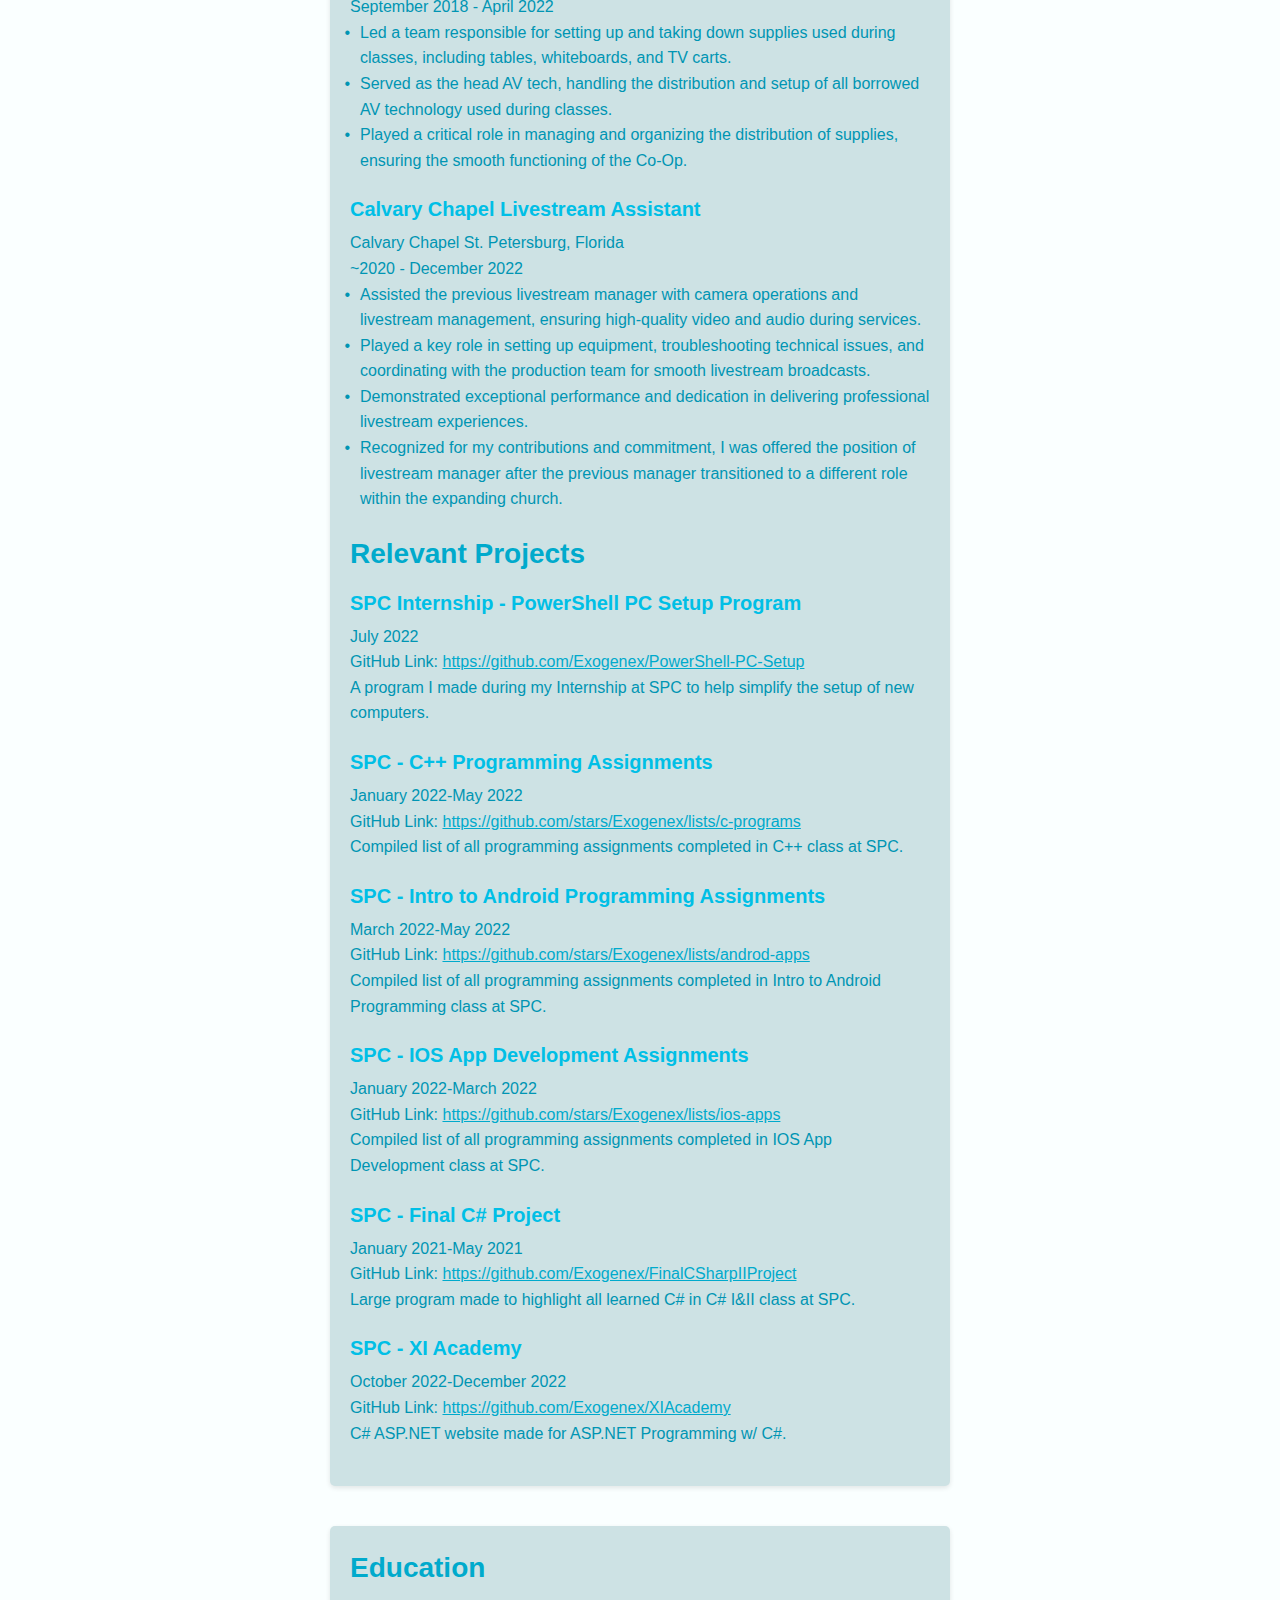
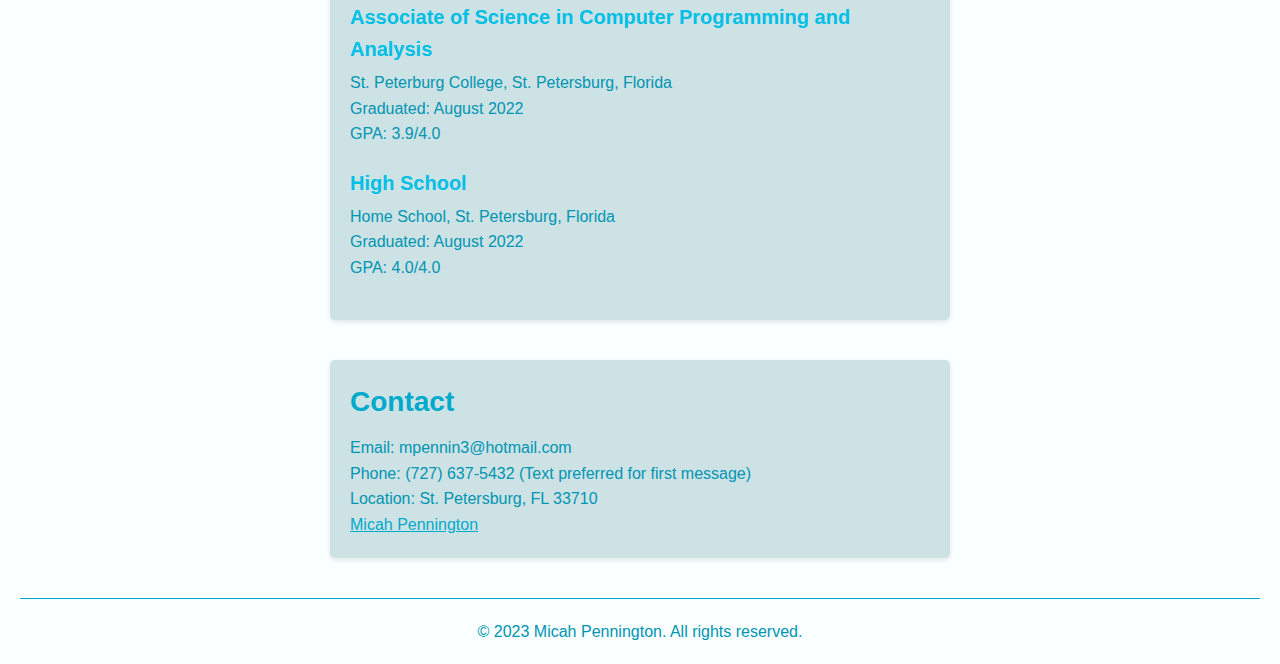
==== commit ba589bbc: "Added LinkedIn Section and ReadMe" ====
--- a/index.html
+++ b/index.html
@@ -353,16 +353,30 @@
             <h2>Contact</h2>
             <p>
                 Email: mpennin3@hotmail.com<br>
-                Phone: (727) 637-5432 (Text prefered for first message)<br>
+                Phone: (727) 637-5432 (Text preferred for first message)<br>
                 Location: St. Petersburg, FL 33710
             </p>
-        </section>
+            <div class="badge-base LI-profile-badge"
+                data-locale="en_US"
+                data-size="medium"
+                data-theme="dark"
+                data-type="VERTICAL"
+                data-vanity="micah-pennington-st-petersburg-fl"
+                data-version="v1">
+                <a class="badge-base__link LI-simple-link"
+                    href="https://www.linkedin.com/in/micah-pennington-st-petersburg-fl?trk=profile-badge">
+                    Micah Pennington
+                </a>
+            </div>
+        </section>
+        
     </main>
 
     <footer>
         <p>&copy; 2023 Micah Pennington. All rights reserved.</p>
     </footer>
     <script async src="script.js"></script>
+    <script src="https://platform.linkedin.com/badges/js/profile.js" async defer type="text/javascript"></script>
 </body>
 
 </html>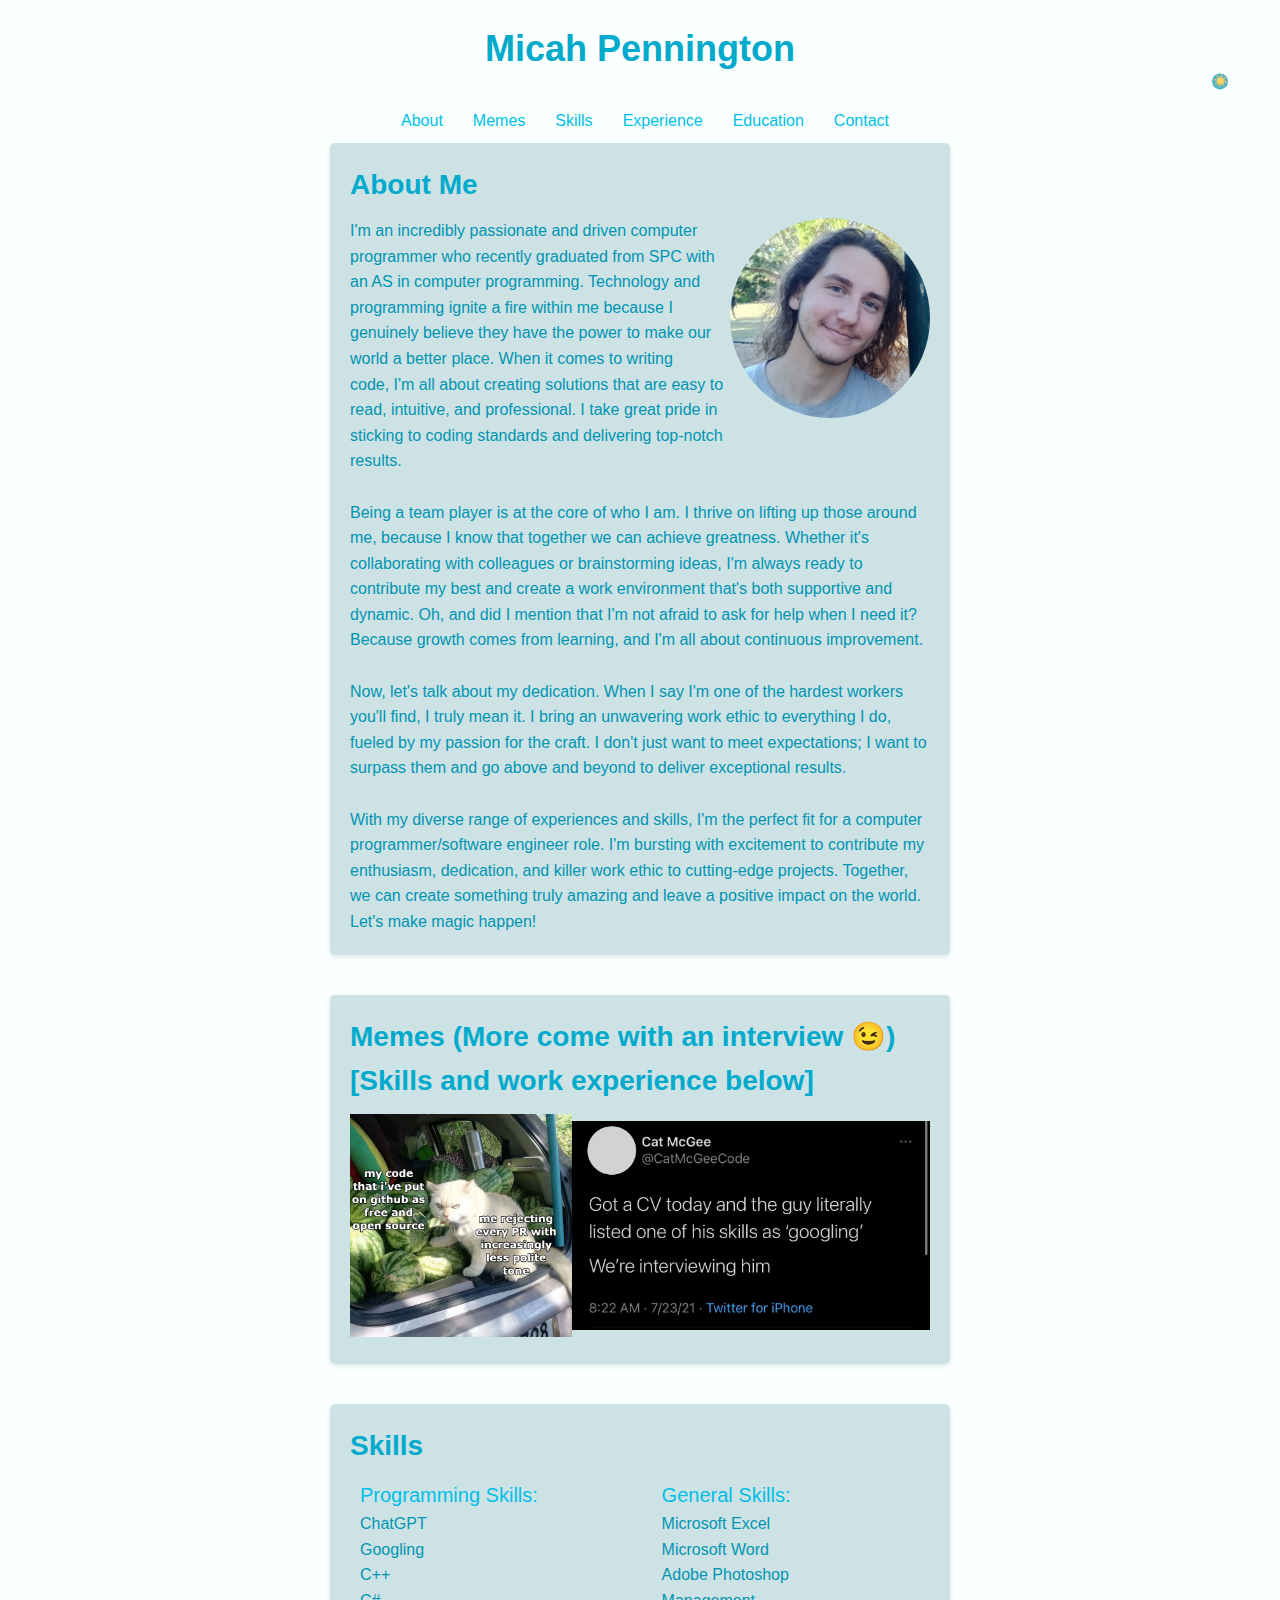
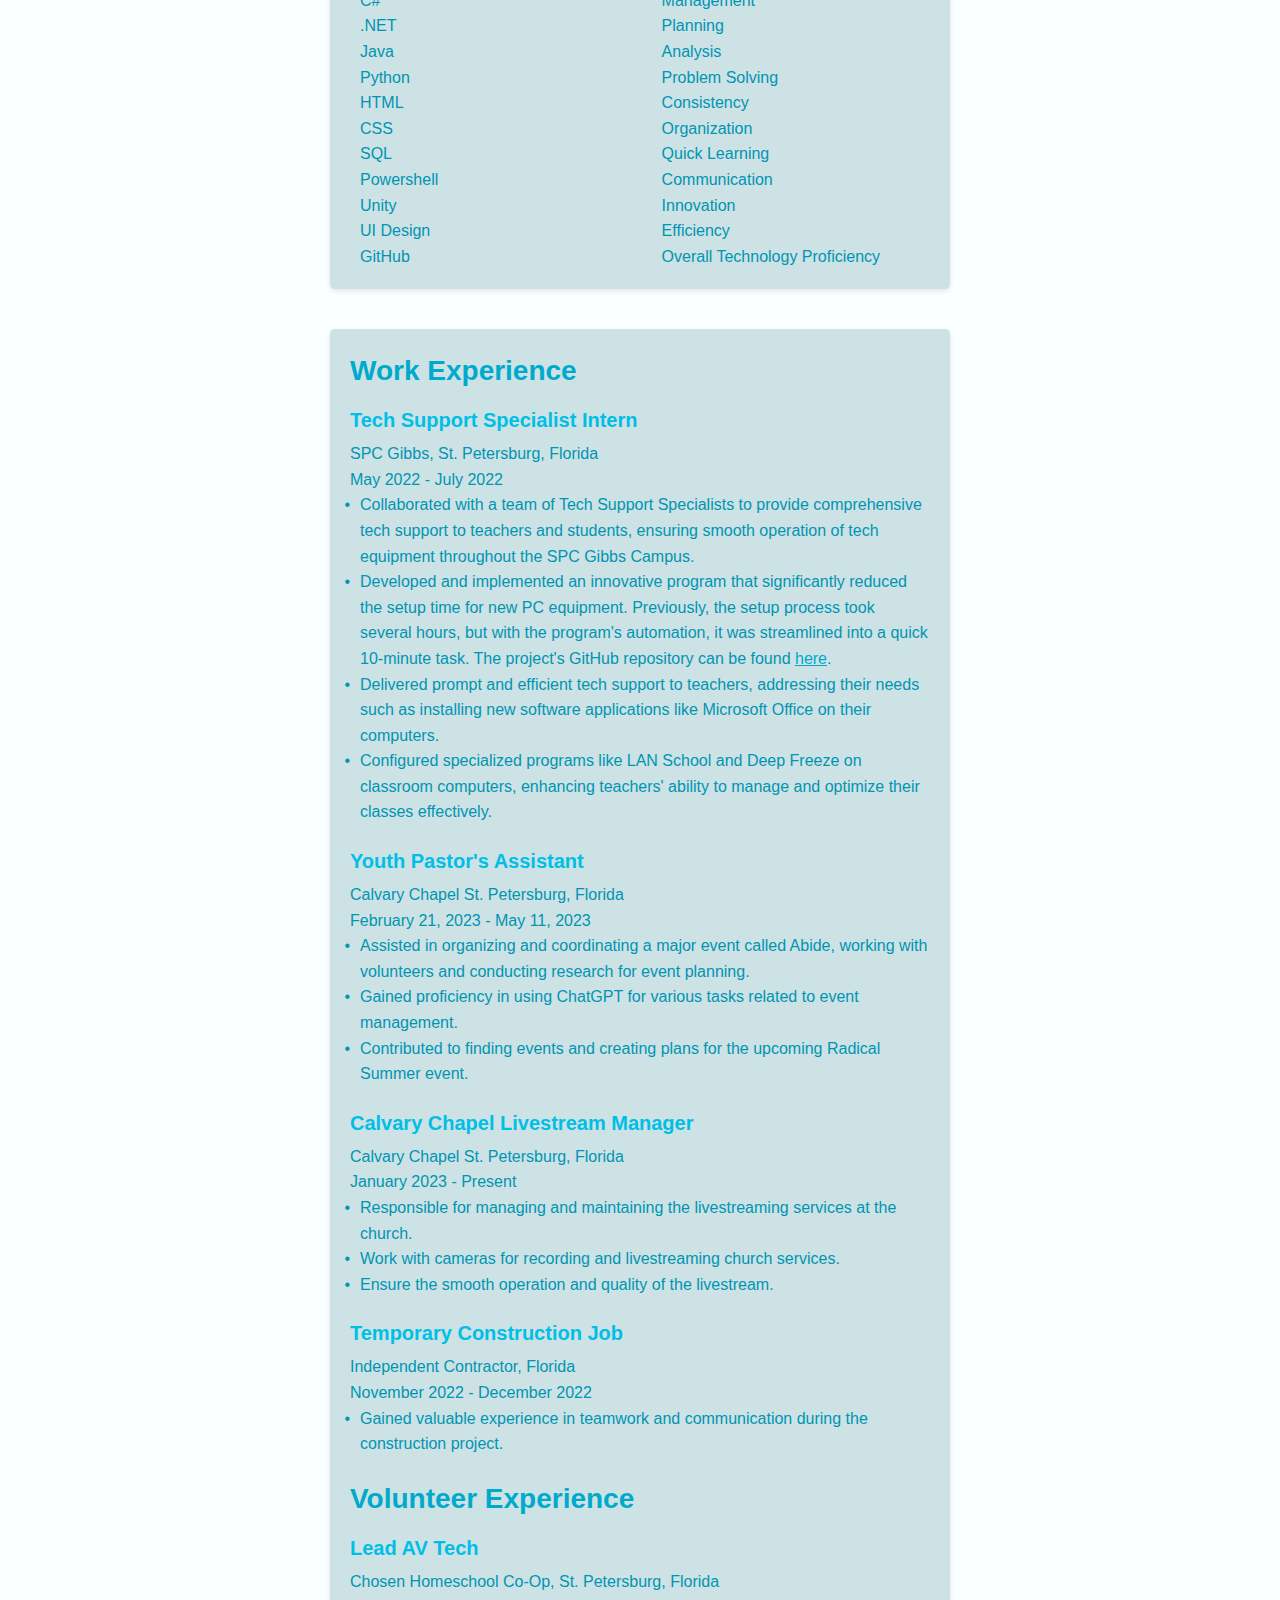
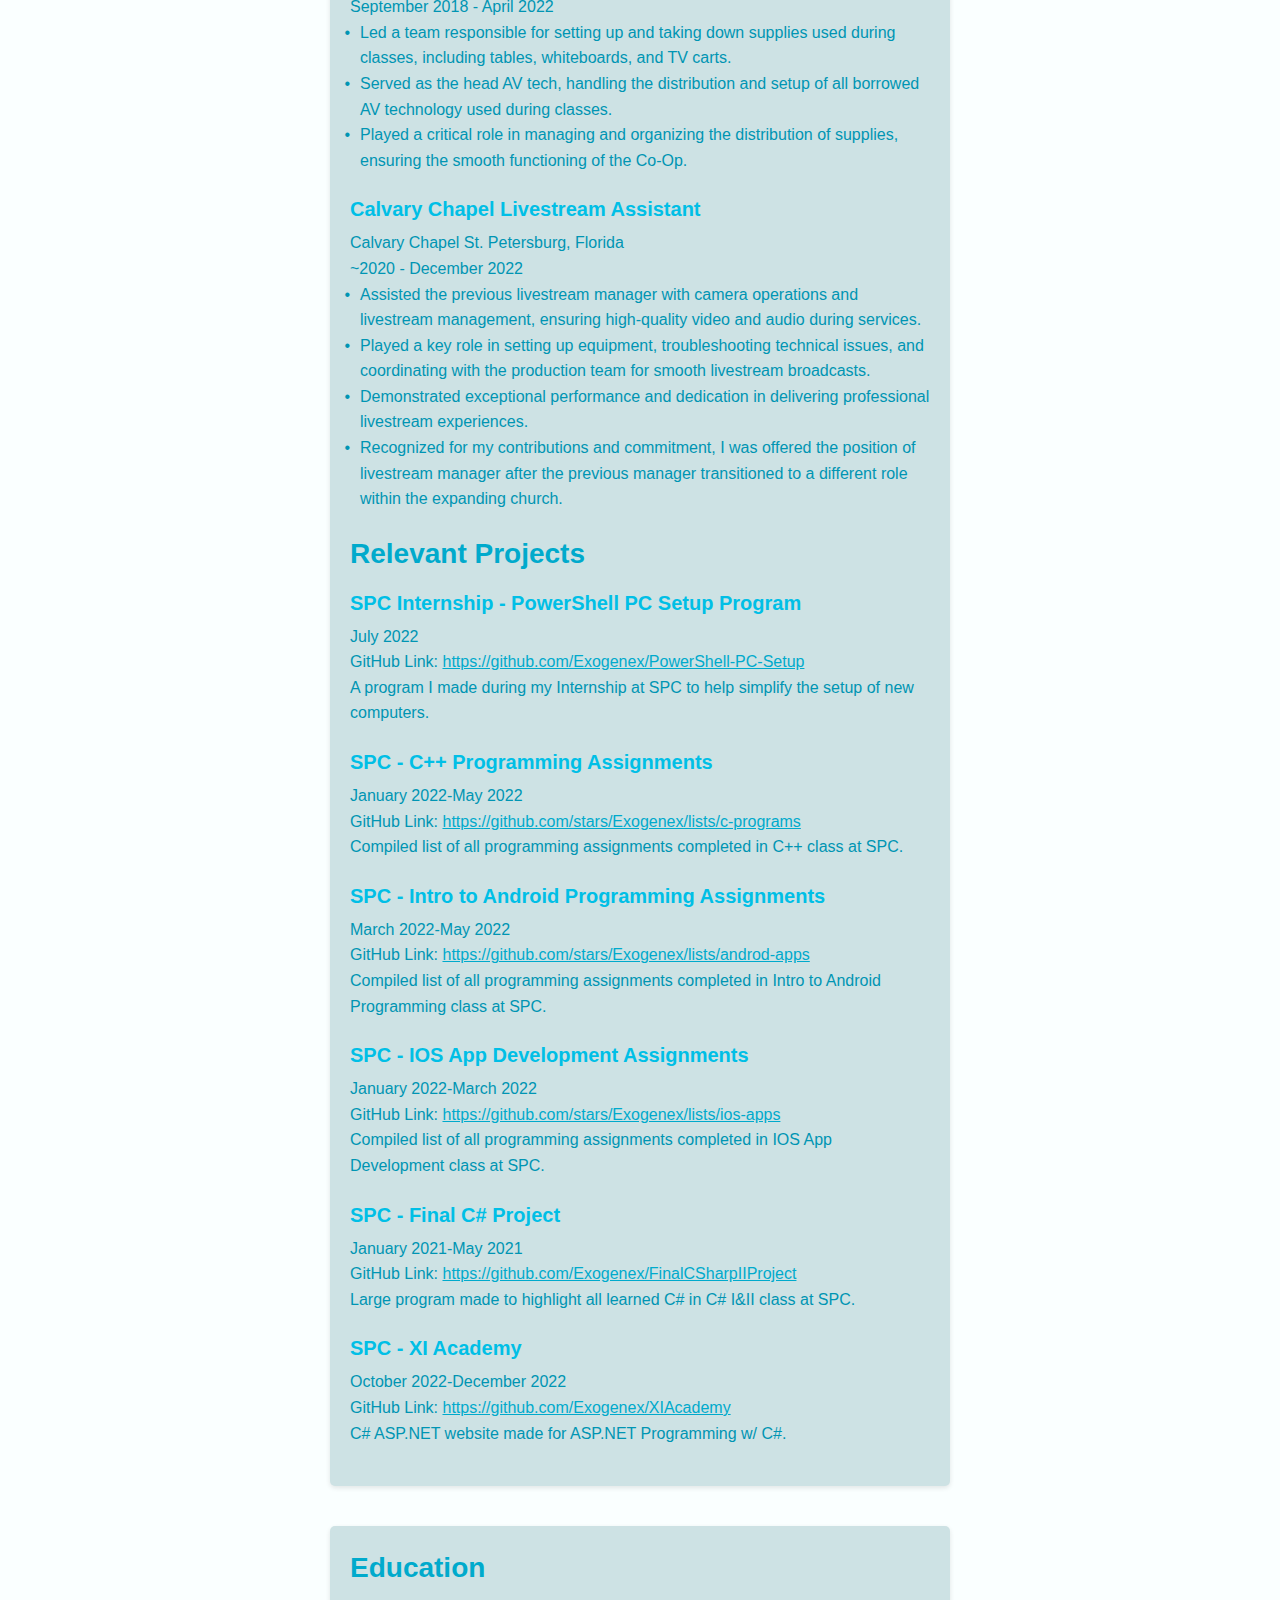
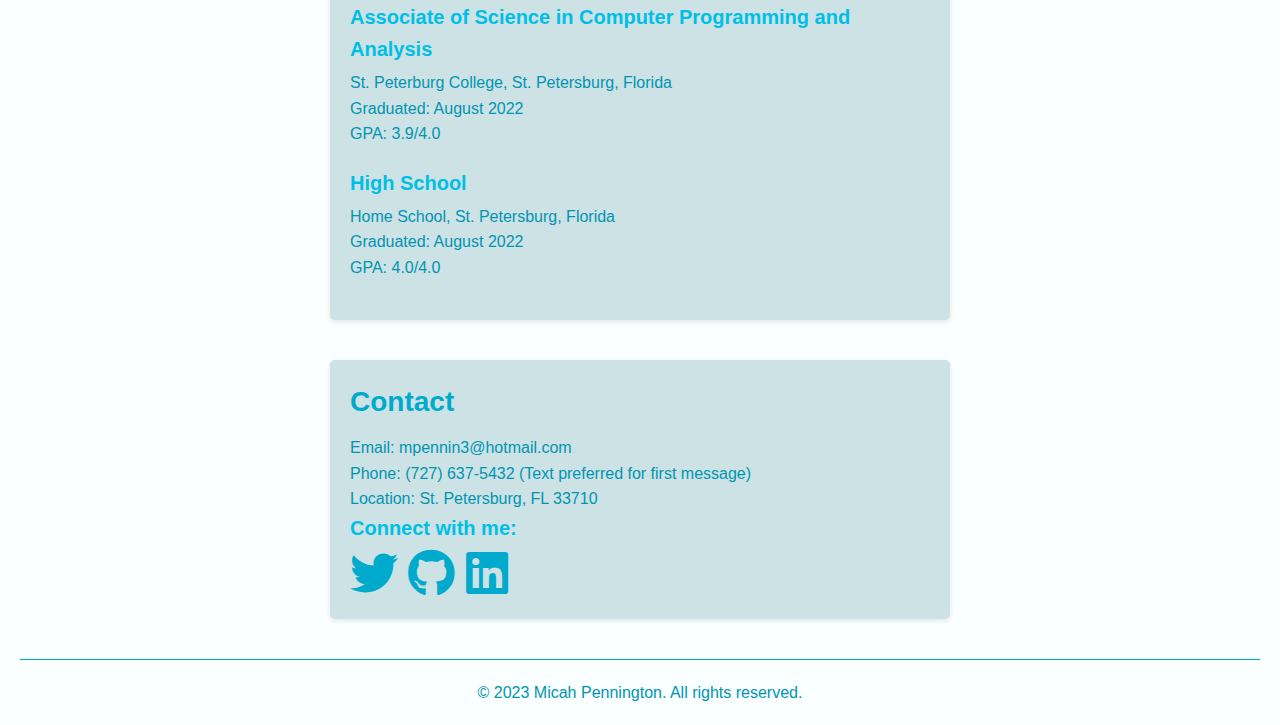
==== commit 30d82397: "Added social media links and icons" ====
--- a/index.html
+++ b/index.html
@@ -6,6 +6,7 @@
     <meta name="viewport" content="width=device-width, initial-scale=1.0">
     <title>Micah Pennington - Resume</title>
     <link rel="stylesheet" type="text/css" href="style.css">
+    <link rel="stylesheet" href="https://cdnjs.cloudflare.com/ajax/libs/font-awesome/6.0.0-beta3/css/all.min.css">
     <noscript>
         <style>
             /* Smooth scrolling without JavaScript */
@@ -356,27 +357,31 @@
                 Phone: (727) 637-5432 (Text preferred for first message)<br>
                 Location: St. Petersburg, FL 33710
             </p>
-            <div class="badge-base LI-profile-badge"
-                data-locale="en_US"
-                data-size="medium"
-                data-theme="dark"
-                data-type="VERTICAL"
-                data-vanity="micah-pennington-st-petersburg-fl"
-                data-version="v1">
-                <a class="badge-base__link LI-simple-link"
-                    href="https://www.linkedin.com/in/micah-pennington-st-petersburg-fl?trk=profile-badge">
-                    Micah Pennington
+            <div class="contact-links">
+                <h3>Connect with me:</h3>
+                <a href="https://twitter.com/Exogenex">
+                    <i class="fab fa-twitter fa-3x"></i>
+                    <span class="sr-only">Twitter</span>
+                </a>
+                <a href="https://github.com/exogenex">
+                    <i class="fab fa-github fa-3x"></i>
+                    <span class="sr-only">GitHub</span>
+                </a>
+                <a href="https://www.linkedin.com/in/micah-pennington-st-petersburg-fl/">
+                    <i class="fab fa-linkedin fa-3x"></i>
+                    <span class="sr-only">LinkedIn</span>
                 </a>
             </div>
         </section>
         
+
+
     </main>
 
     <footer>
         <p>&copy; 2023 Micah Pennington. All rights reserved.</p>
     </footer>
     <script async src="script.js"></script>
-    <script src="https://platform.linkedin.com/badges/js/profile.js" async defer type="text/javascript"></script>
 </body>
 
 </html>--- a/style.css
+++ b/style.css
@@ -156,6 +156,12 @@
 a:hover {
     color: var(--accent-color);
 }
+
+.contact-links a {
+    text-decoration: none;
+    margin-right: 1%;
+  }
+  
 
 .columns {
     display: flex;
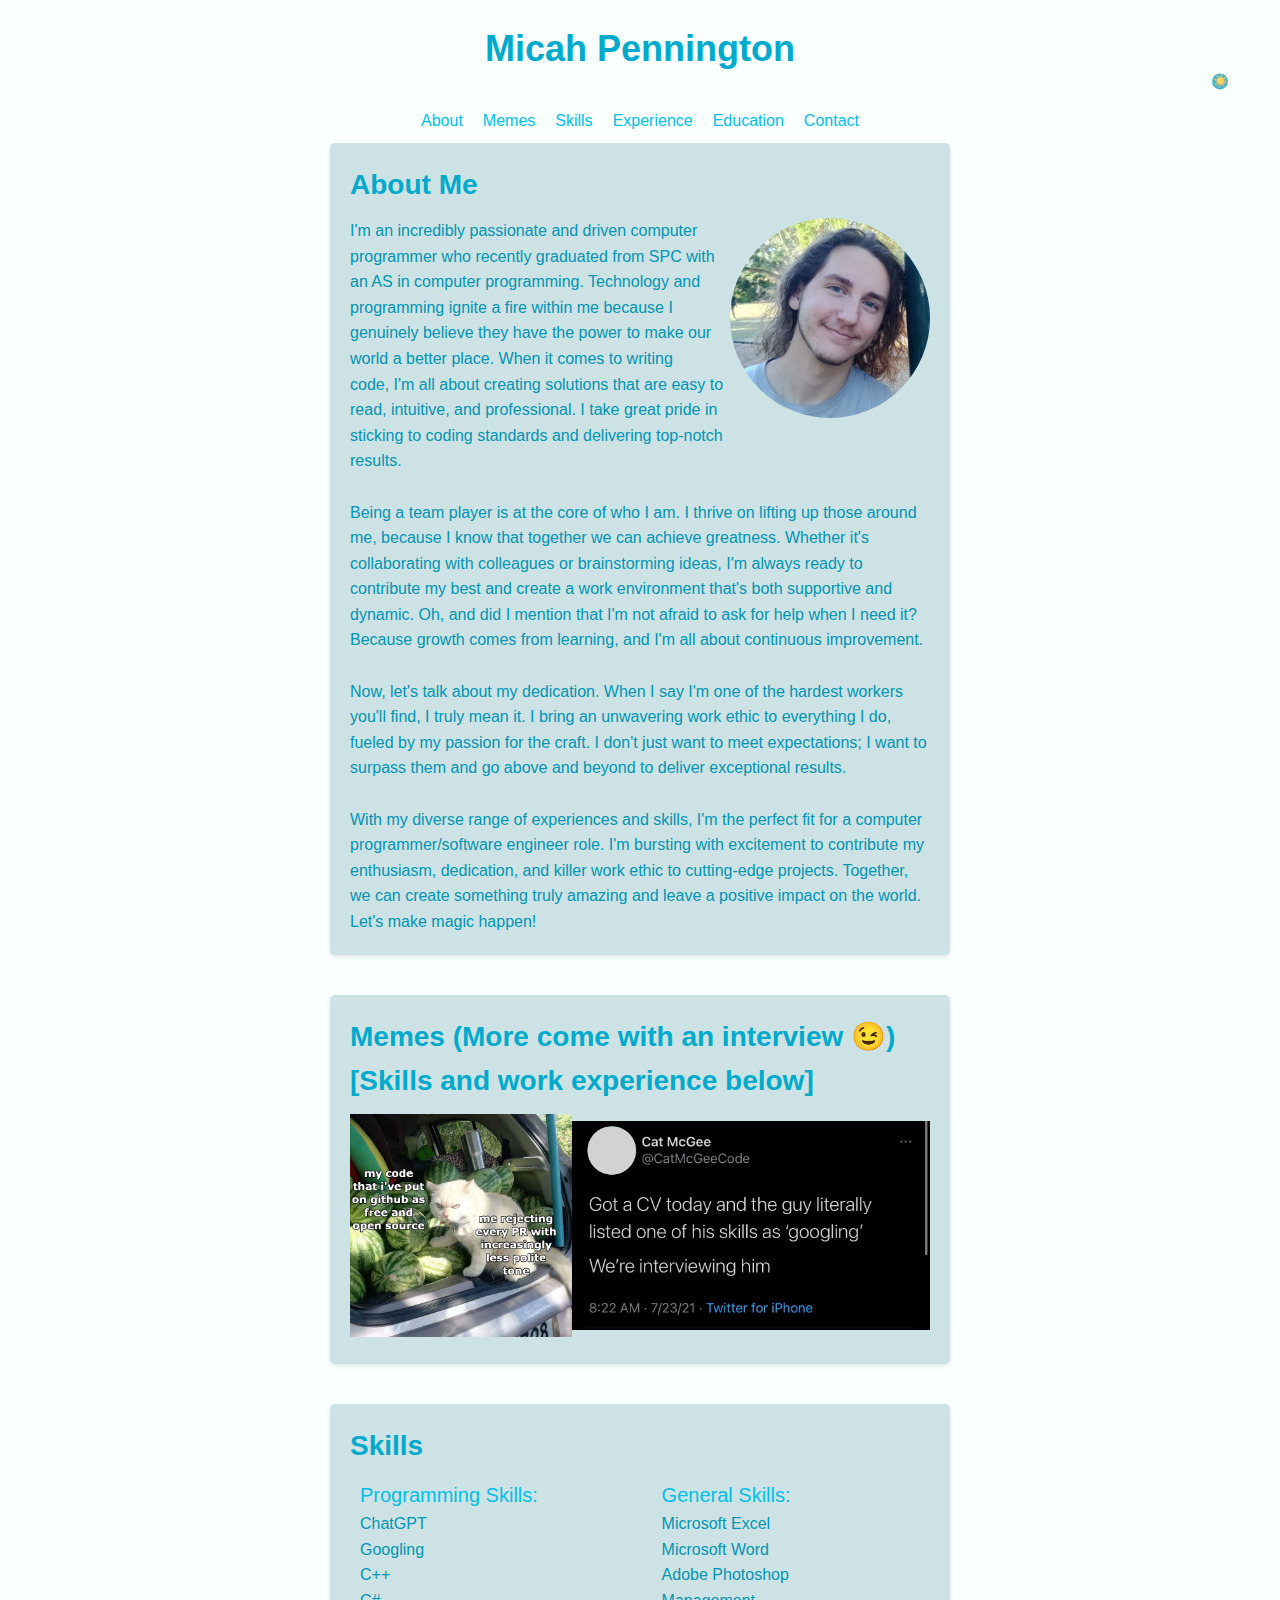
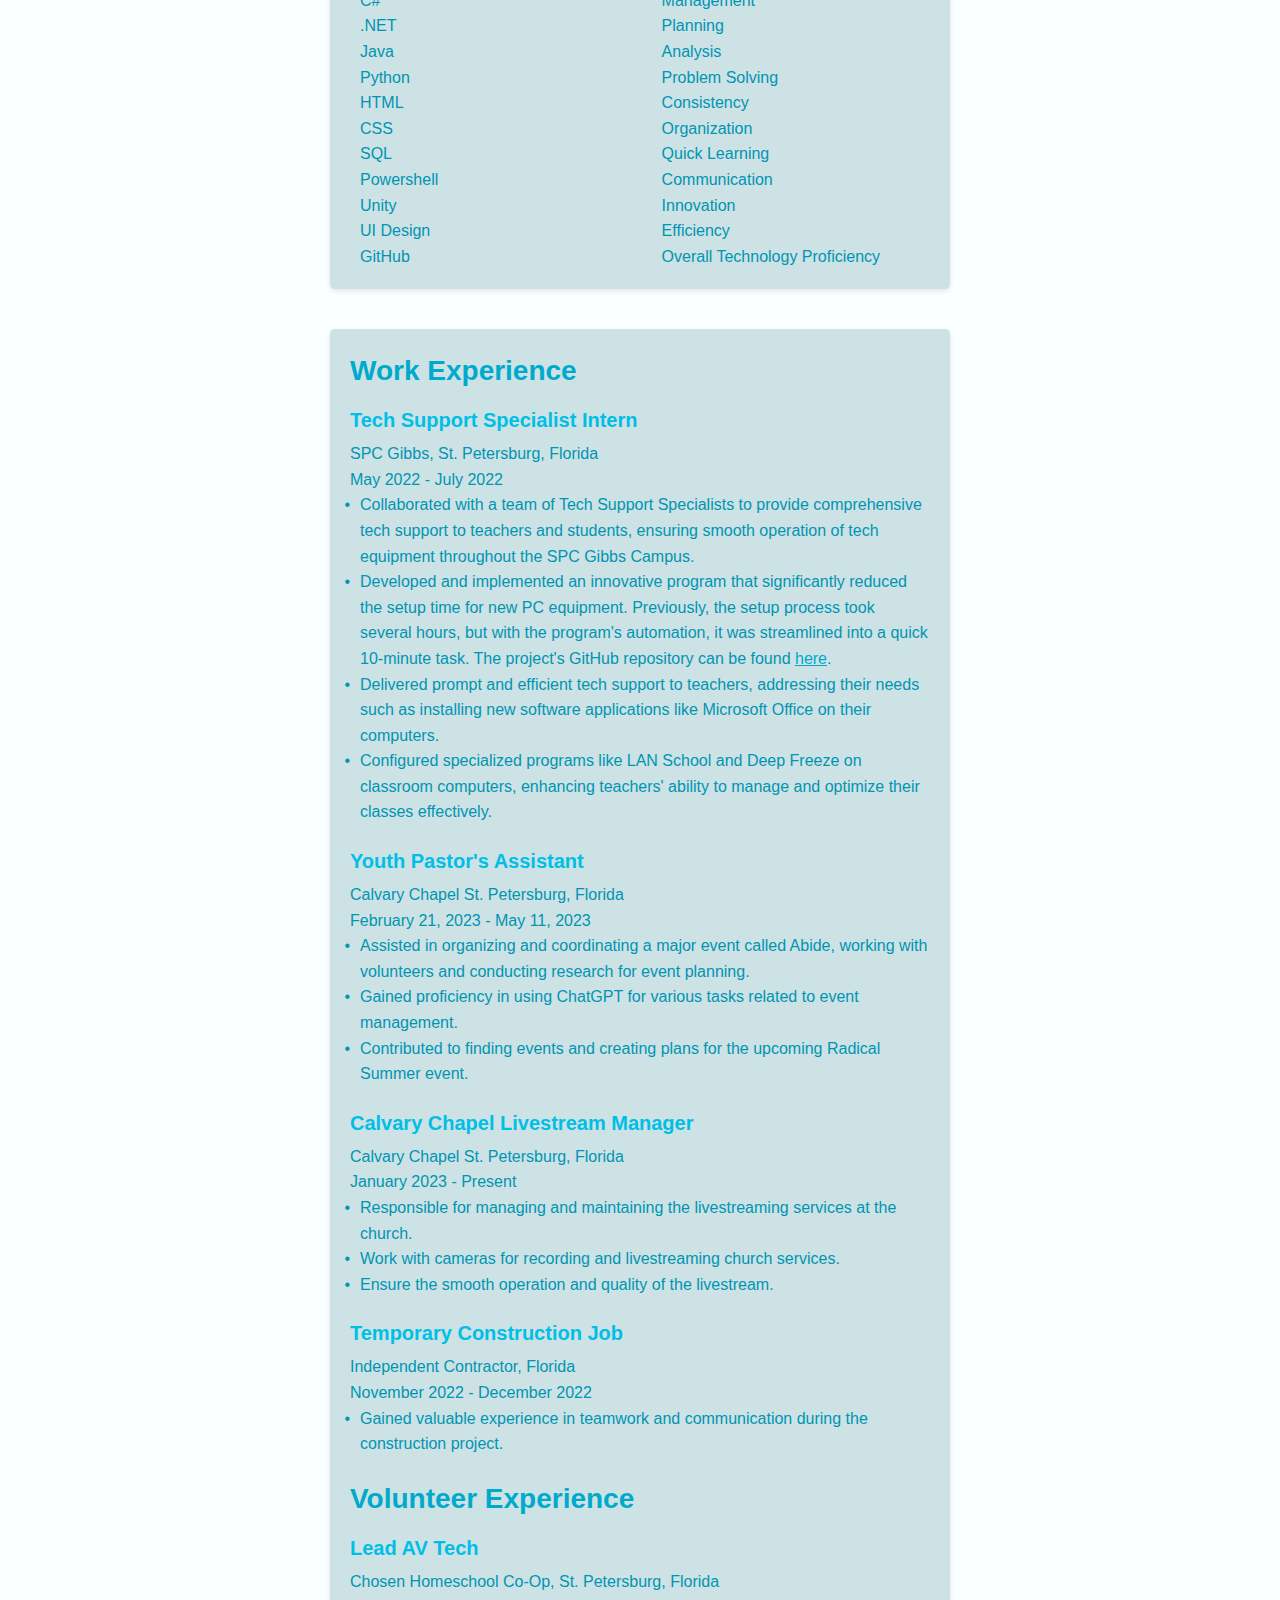
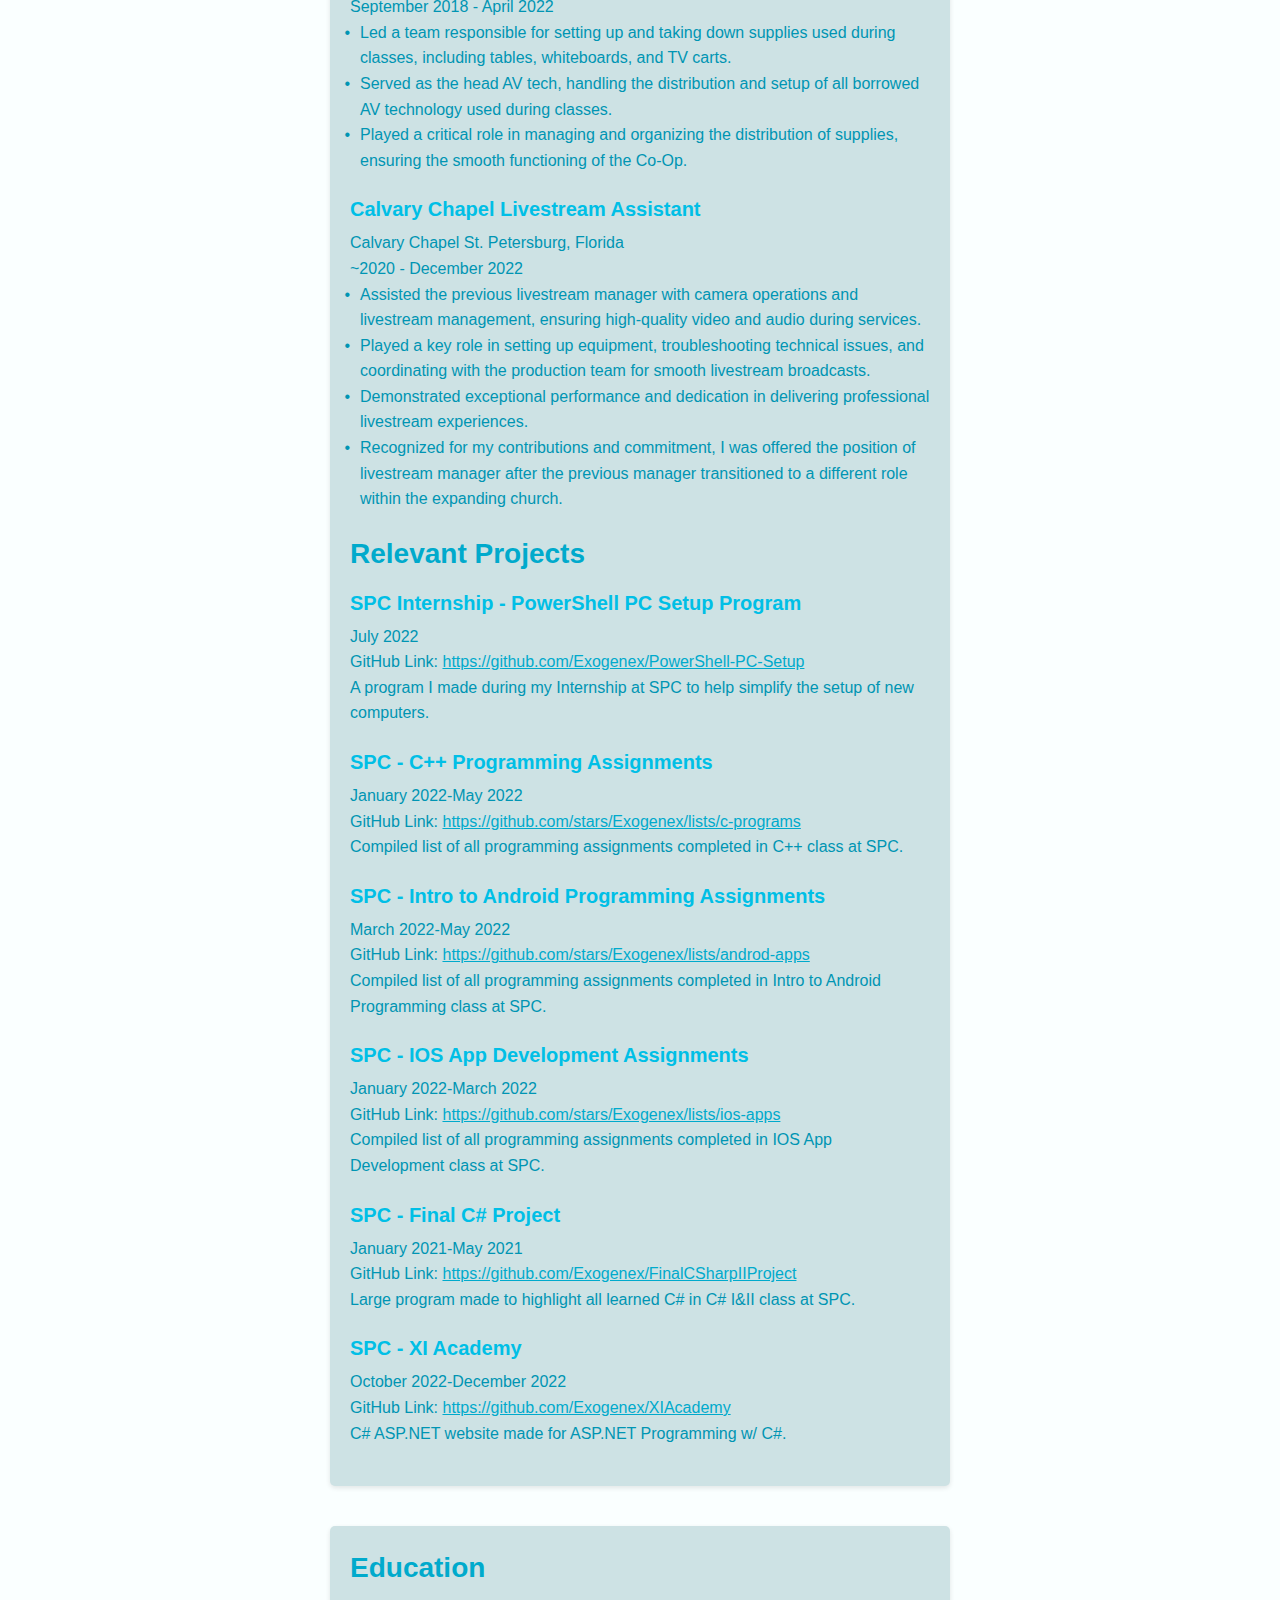
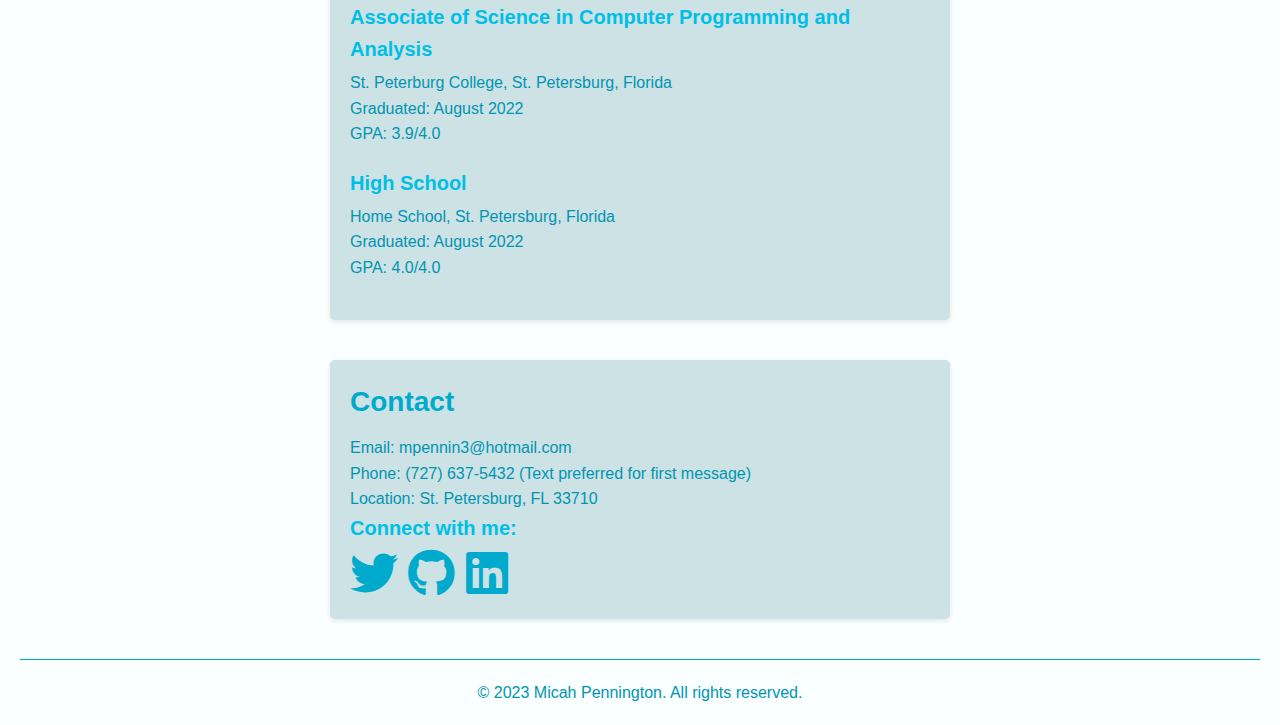
==== commit cbc3e51a: "Bug Fixes" ====
--- a/index.html
+++ b/index.html
@@ -1,5 +1,5 @@
 <!DOCTYPE html>
-<html>
+<html lang="en">
 
 <head>
     <meta charset="UTF-8">
--- a/style.css
+++ b/style.css
@@ -54,30 +54,45 @@
     padding: 20px;
 }
 
+header {
+    position: sticky;
+    top: 0;
+    background-color: var(--background-primary);
+    z-index: 1;
+}
+
 h1 {
     font-size: 36px;
     text-align: center;
     margin-bottom: 20px;
     color: var(--primary-color);
-}
-
-header {
-    position: sticky;
-    top: 0;
-    background-color: var(--background-primary);
-    z-index: 1;
-}
+    white-space: nowrap;
+    overflow: hidden;
+    text-overflow: ellipsis;
+}
+
+nav {
+    overflow-x: auto;
+    white-space: nowrap;
+    padding: 10px 0;
+    display: flex;
+    justify-content: center;
+}
+
 
 nav ul {
     list-style-type: none;
     display: flex;
     justify-content: center;
     align-items: center;
-    padding: 10px;
+    padding: 0;
+    max-width: 100%;
+    margin: 0 auto;
 }
 
 nav ul li {
     margin: 0 10px;
+    padding-left: 0px;
 }
 
 nav ul li a {
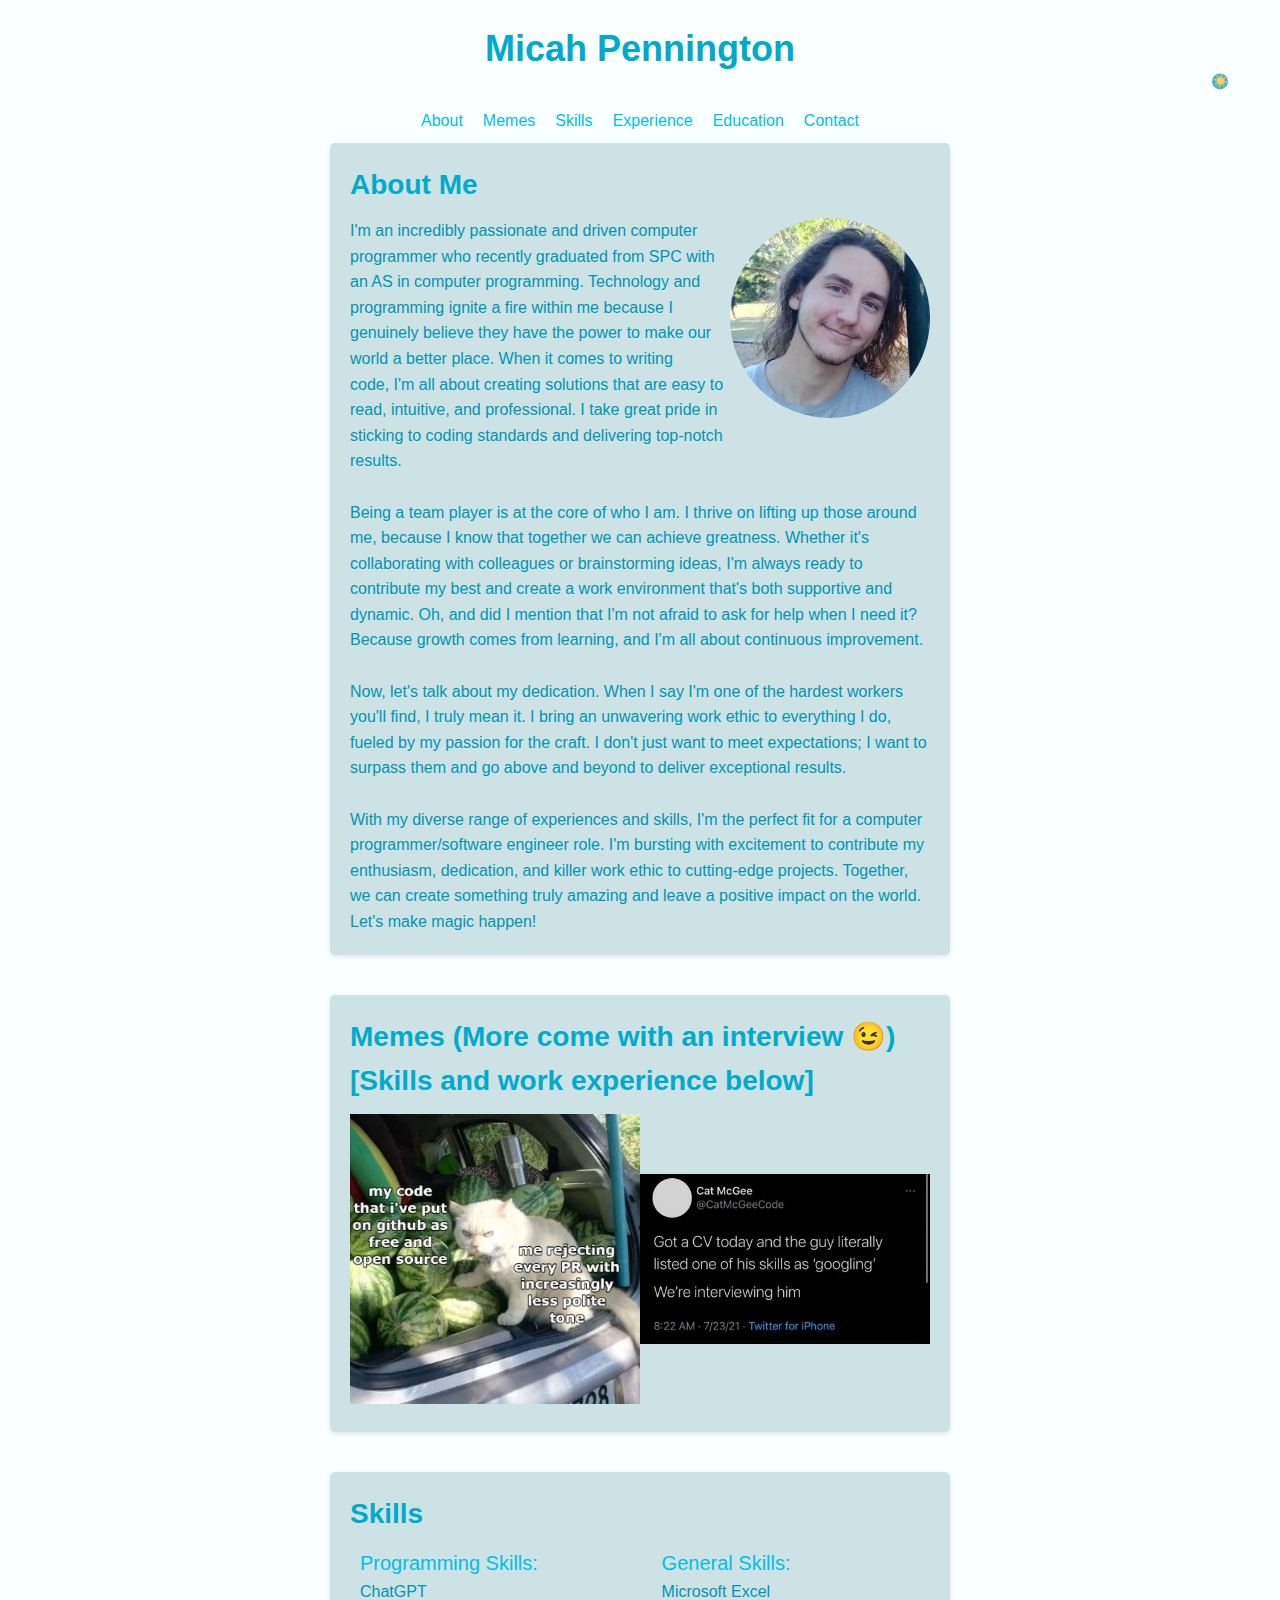
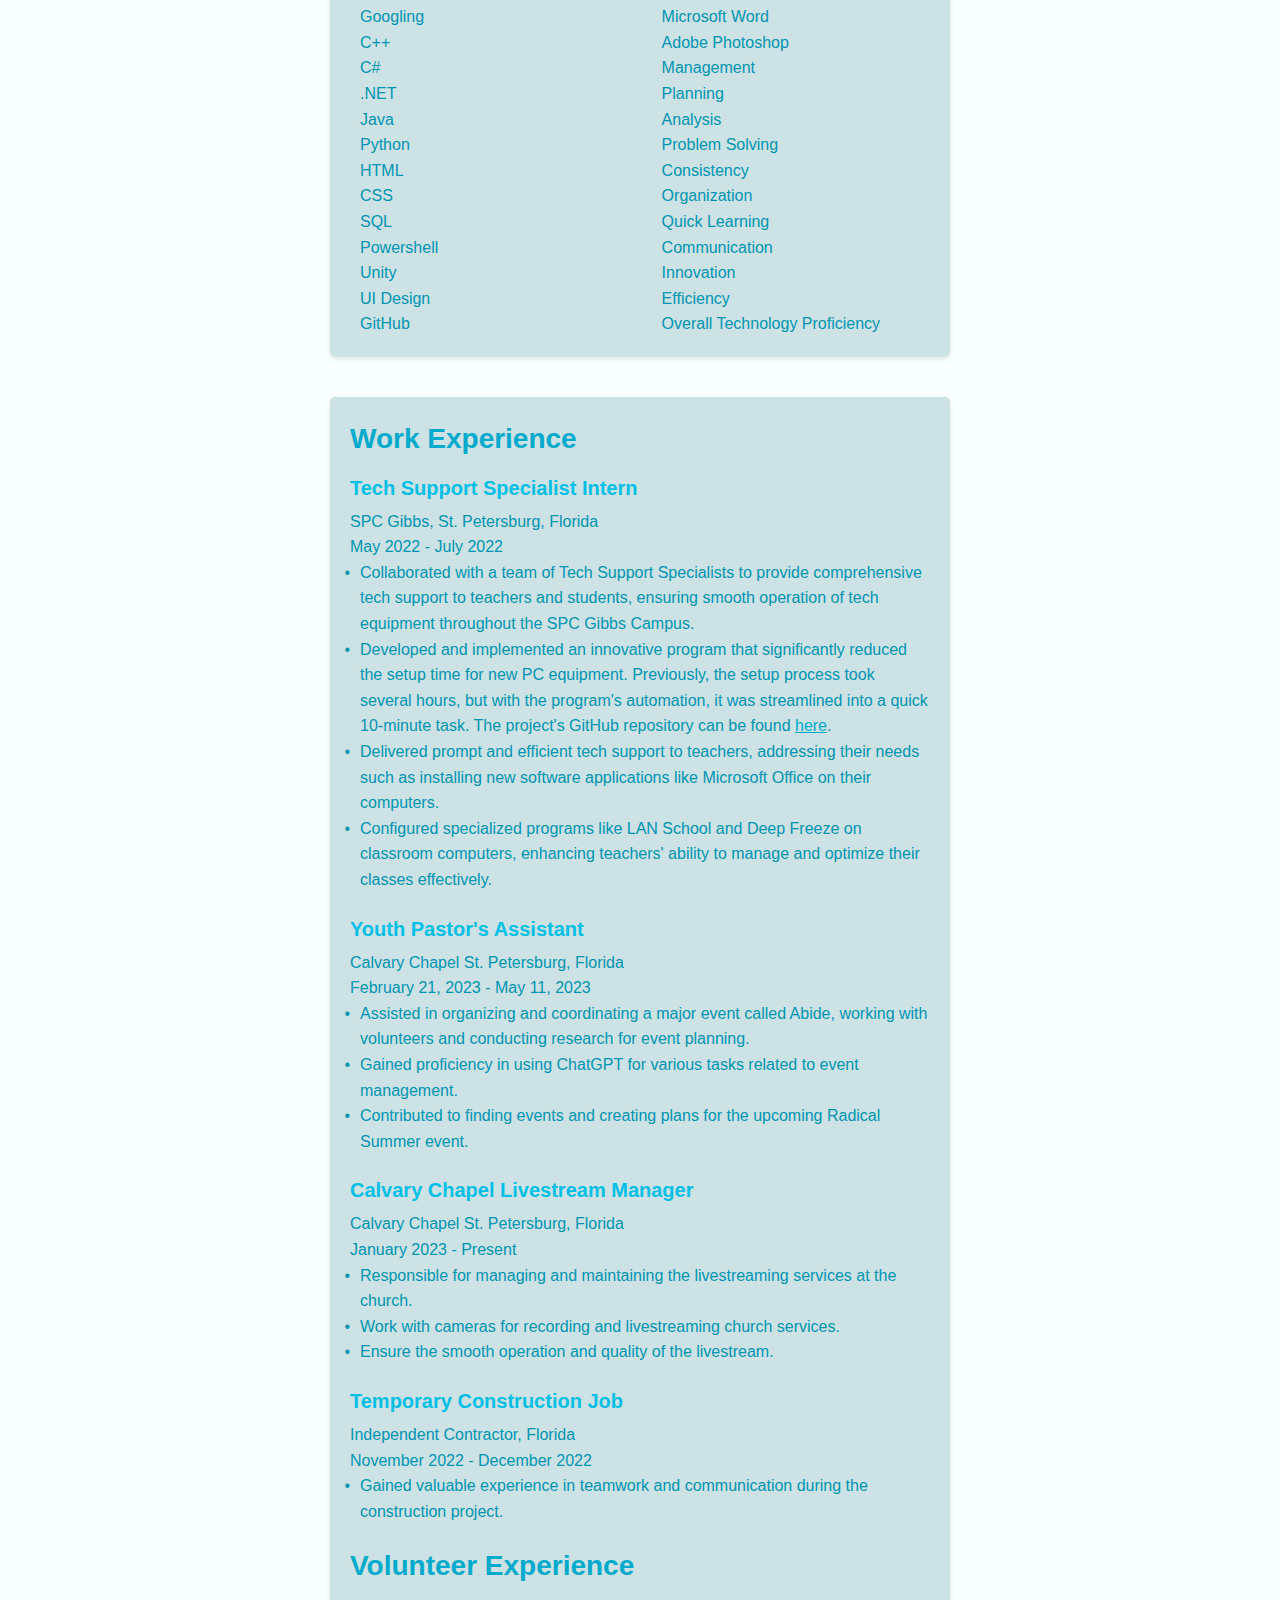
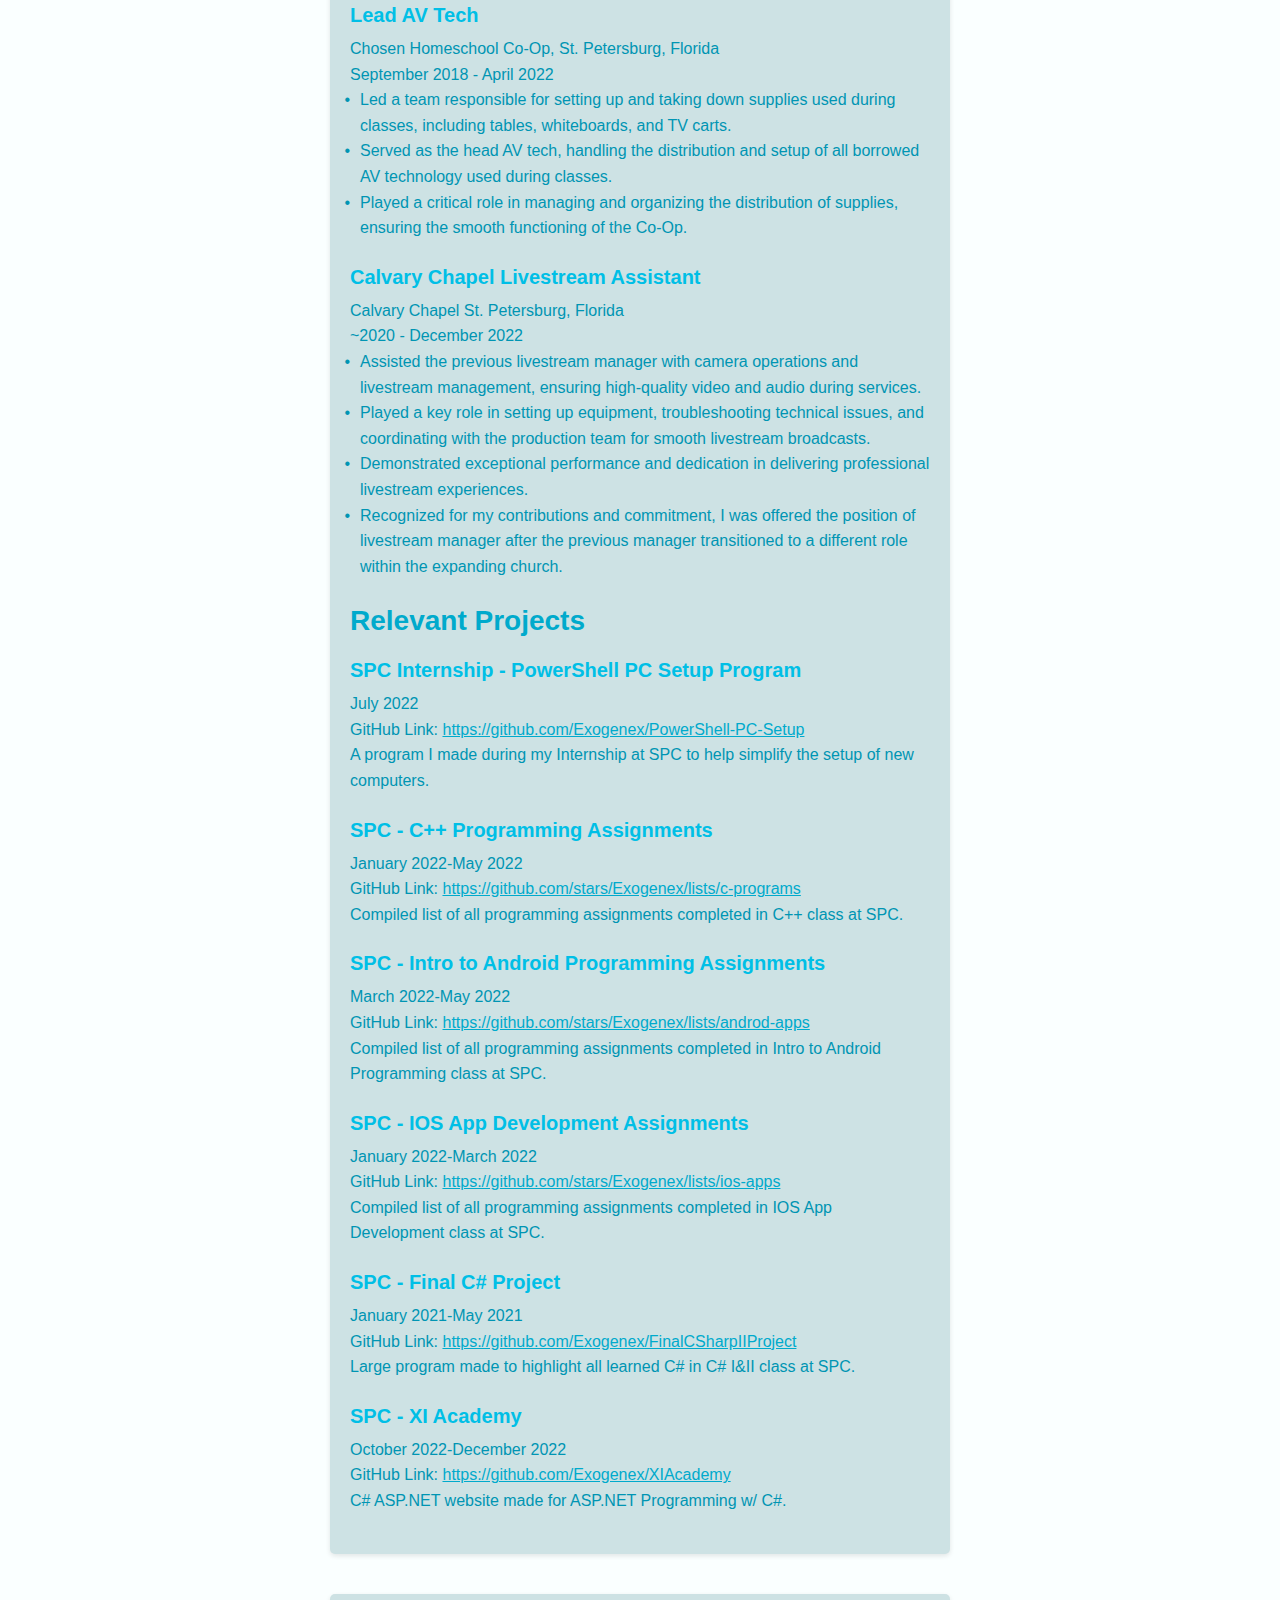
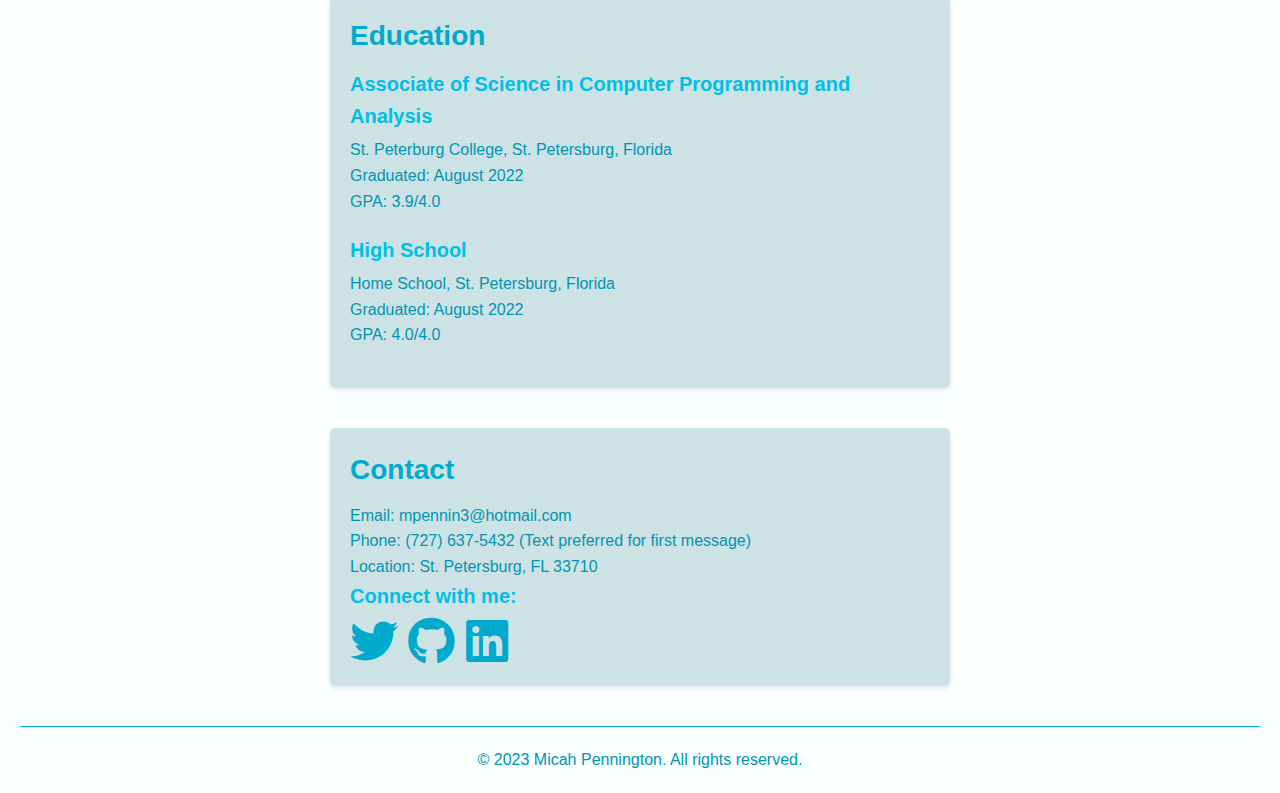
==== commit 9aba6550: "Compress Files, Fix Nav Bar, Small Tweaks" ====
--- a/index.html
+++ b/index.html
@@ -5,34 +5,10 @@
     <meta charset="UTF-8">
     <meta name="viewport" content="width=device-width, initial-scale=1.0">
     <title>Micah Pennington - Resume</title>
-    <link rel="stylesheet" type="text/css" href="style.css">
-    <link rel="stylesheet" href="https://cdnjs.cloudflare.com/ajax/libs/font-awesome/6.0.0-beta3/css/all.min.css">
+    <link rel="stylesheet" type="text/css" href="style.css" async>
+    <link rel="stylesheet" href="https://cdnjs.cloudflare.com/ajax/libs/font-awesome/6.0.0-beta3/css/all.min.css" async>
     <noscript>
-        <style>
-            /* Smooth scrolling without JavaScript */
-            a[href^="#"] {
-                scroll-behavior: smooth;
-            }
-
-            /* Dark mode styles */
-            [data-theme="dark"] {
-                --primary-color: #33ddff;
-                --secondary-color: #66e5ff;
-                --tertiary-color: #00aacc;
-                --background-primary: #121f21;
-                --background-secondary: #061313;
-                --accent-color: #f4a261;
-            }
-
-            [data-theme="light"] {
-                --primary-color: #00aacc;
-                --secondary-color: #00bfe6;
-                --tertiary-color: #0095b3;
-                --background-primary: #faffff;
-                --background-secondary: #cde2e4;
-                --accent-color: #f4a261;
-            }
-        </style>
+        <link rel="stylesheet" type="text/css" href="no_JS_Style.css">
     </noscript>
 </head>
 
@@ -59,7 +35,7 @@
         <section id="about">
             <h2>About Me</h2>
             <div class="profile-picture">
-                <img src="images/profile-picture.webp" width="938" height="938" alt="Profile Picture">
+                <img src="images/profile-picture.webp" width="360" height="360" alt="Profile Picture">
             </div>
             <p>
                 I'm an incredibly passionate and driven computer programmer who recently graduated from SPC with an AS
@@ -102,10 +78,10 @@
             <h2>Memes (More come with an interview 😉) [Skills and work experience below]</h2>
             <div class="memes">
                 <div>
-                    <img src="images\Cat-PR-Reject.webp" width="700" height="700" alt="Cat rejecting PR's from GitHub">
+                    <img src="images\Cat-PR-Reject.webp" width="1000" height="360" alt="Cat rejecting PR's from GitHub">
                 </div>
                 <div>
-                    <img src="images\Googling-Skillz.webp" width="1125" height="659" alt="See Googling skills below">
+                    <img src="images\Googling-Skillz.webp" width="1000" height="281" alt="See Googling skills below">
                 </div>
             </div>
         </section>
@@ -381,7 +357,7 @@
     <footer>
         <p>&copy; 2023 Micah Pennington. All rights reserved.</p>
     </footer>
-    <script async src="script.js"></script>
+    <script async defer src="script.js"></script>
 </body>
 
 </html>--- a/style.css
+++ b/style.css
@@ -73,7 +73,6 @@
 
 nav {
     overflow-x: auto;
-    white-space: nowrap;
     padding: 10px 0;
     display: flex;
     justify-content: center;
@@ -83,16 +82,19 @@
 nav ul {
     list-style-type: none;
     display: flex;
-    justify-content: center;
-    align-items: center;
-    padding: 0;
     max-width: 100%;
-    margin: 0 auto;
 }
 
 nav ul li {
     margin: 0 10px;
     padding-left: 0px;
+}
+
+@media (max-width: 503px) {
+    nav ul li {
+        margin: 0 5px;
+        font-size: 14px;
+    }
 }
 
 nav ul li a {
--- a/no_JS_Style.css
+++ b/no_JS_Style.css
@@ -0,0 +1,23 @@
+/* Smooth scrolling without JavaScript */
+a[href^="#"] {
+    scroll-behavior: smooth;
+}
+
+/* Dark mode styles */
+[data-theme="dark"] {
+    --primary-color: #33ddff;
+    --secondary-color: #66e5ff;
+    --tertiary-color: #00aacc;
+    --background-primary: #121f21;
+    --background-secondary: #061313;
+    --accent-color: #f4a261;
+}
+
+[data-theme="light"] {
+    --primary-color: #00aacc;
+    --secondary-color: #00bfe6;
+    --tertiary-color: #0095b3;
+    --background-primary: #faffff;
+    --background-secondary: #cde2e4;
+    --accent-color: #f4a261;
+}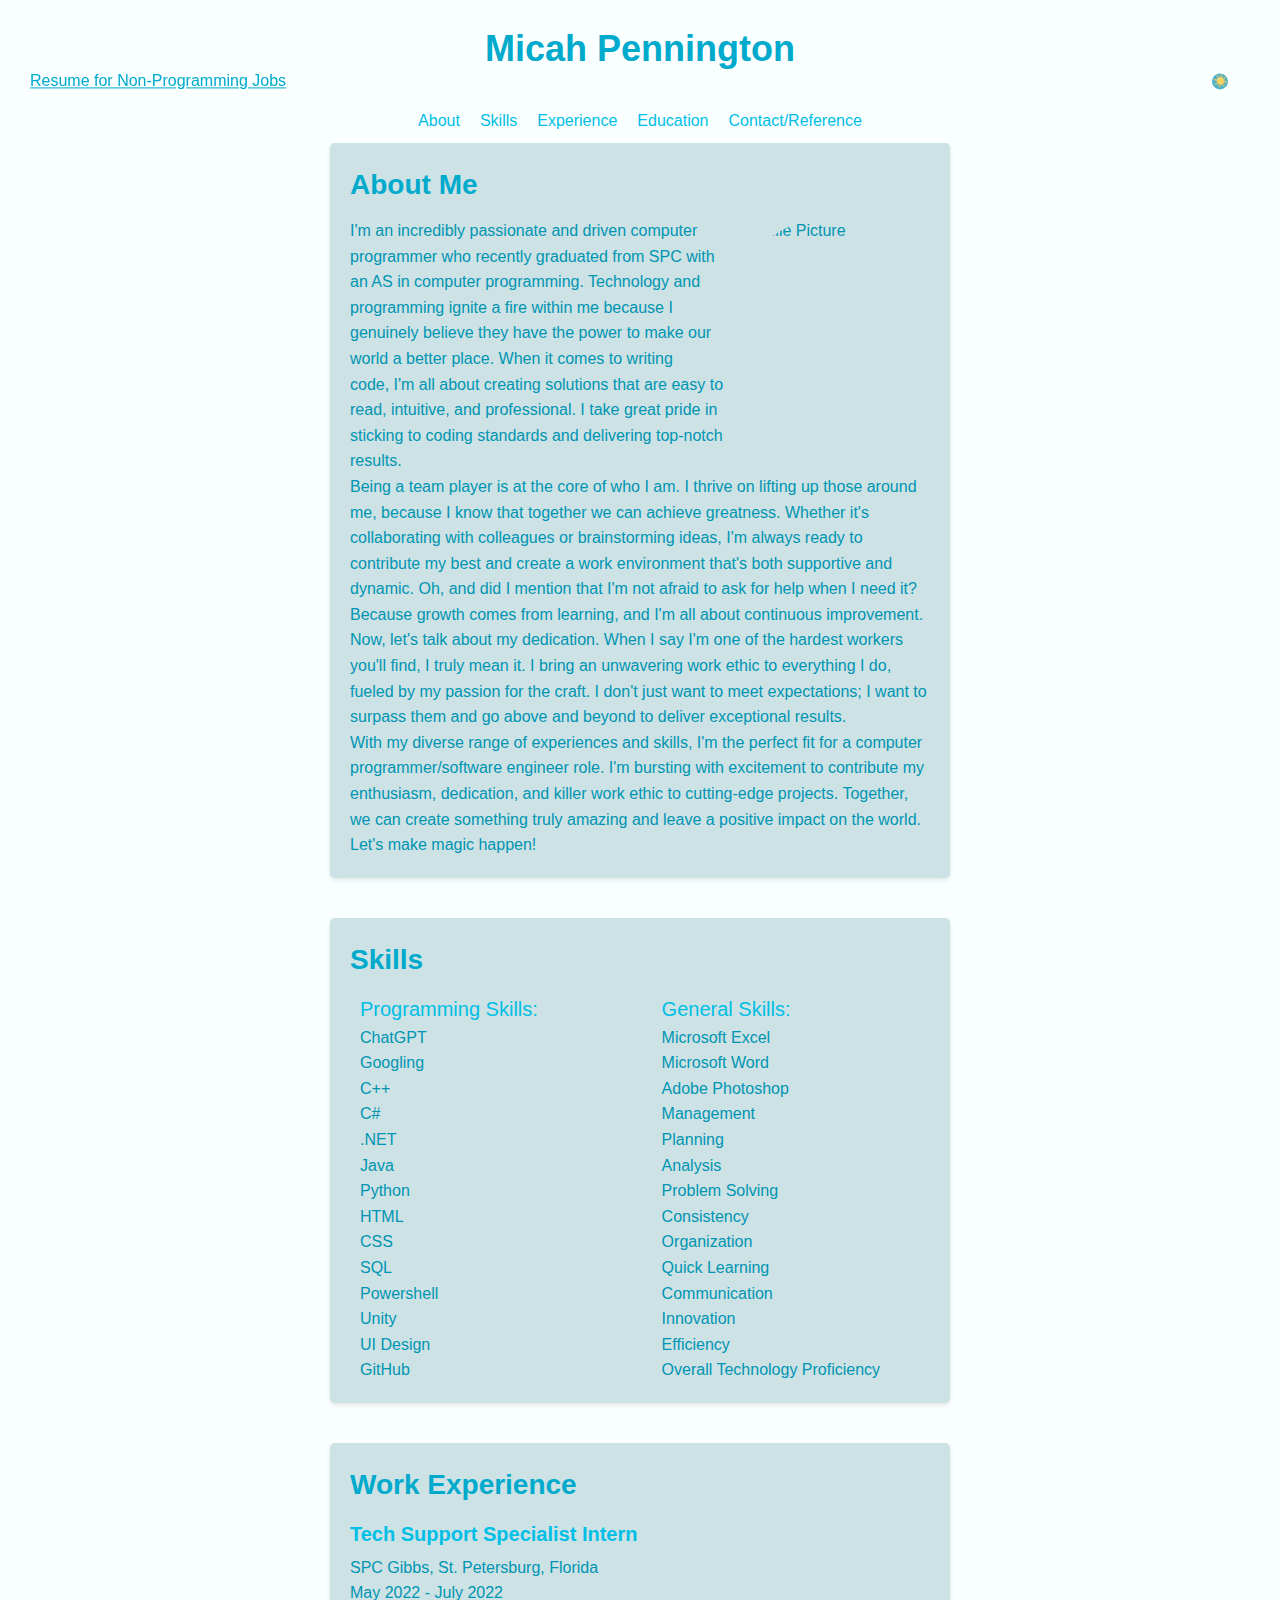
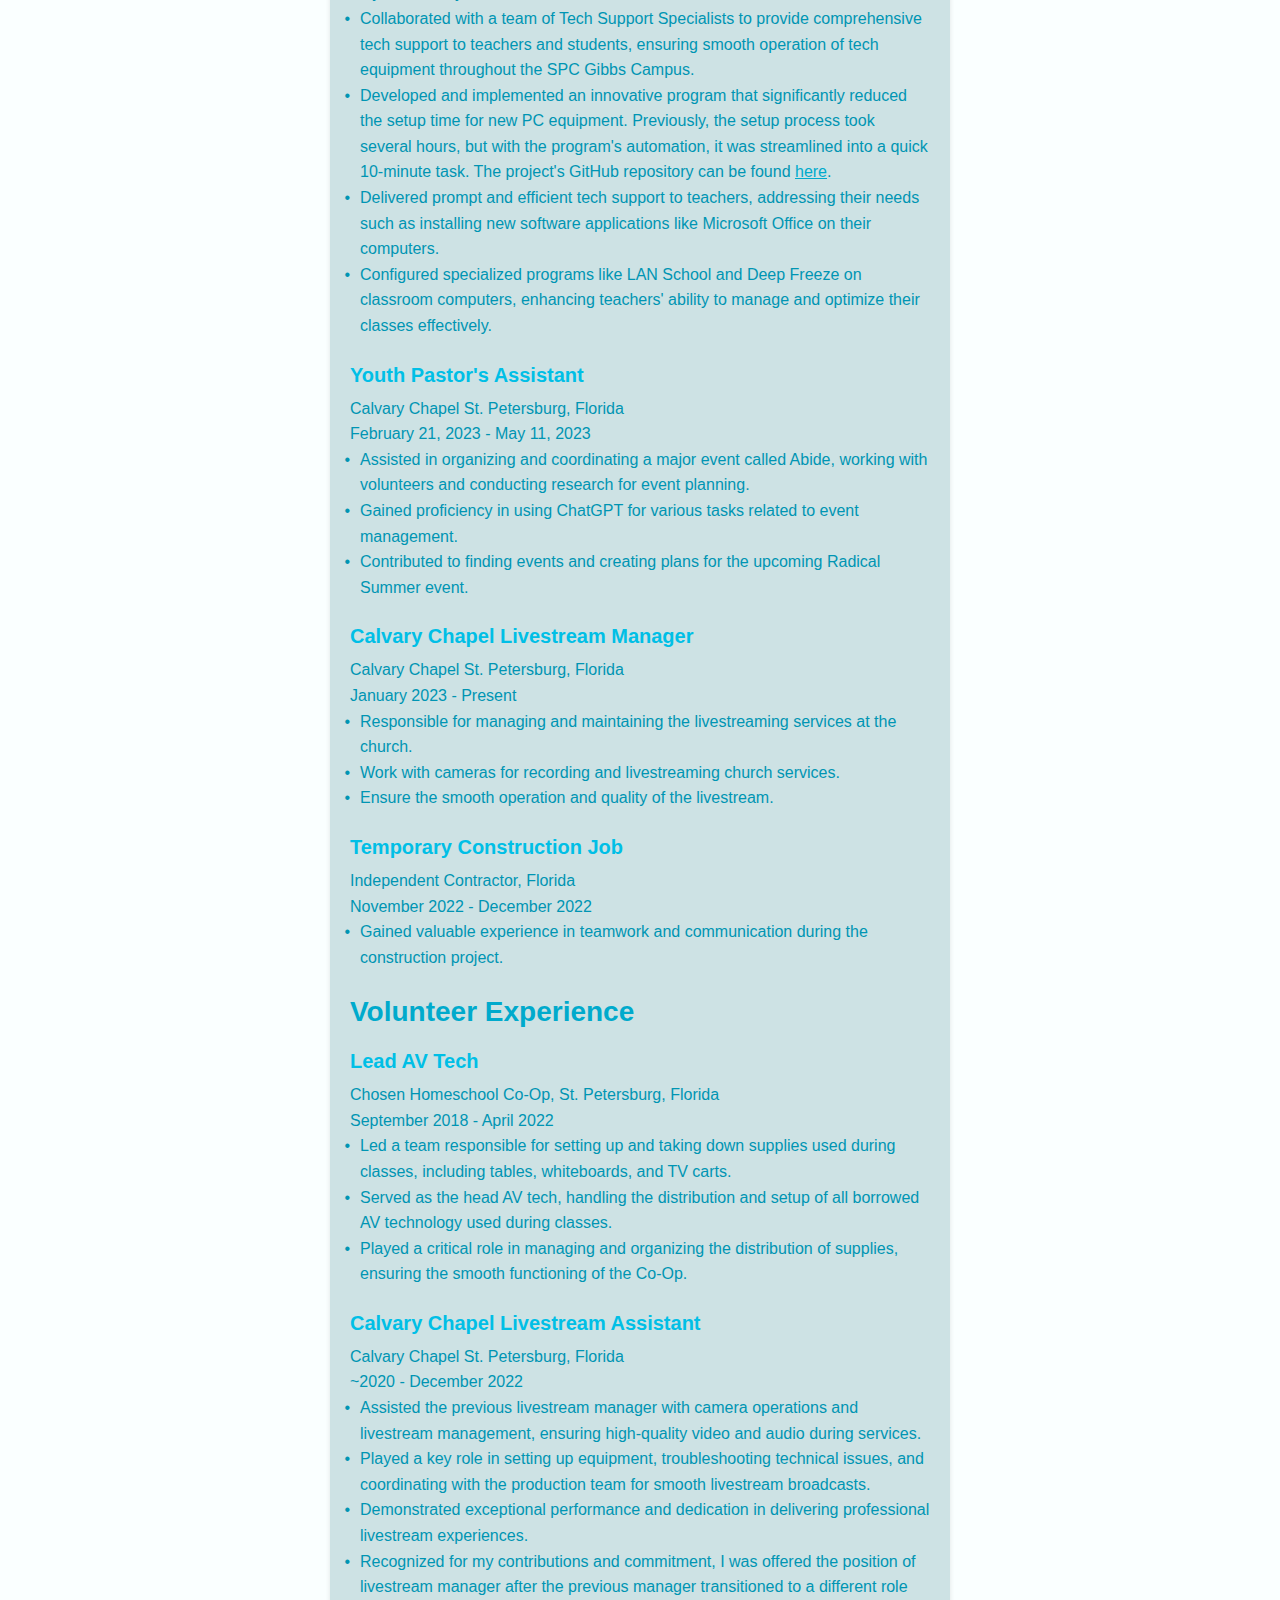
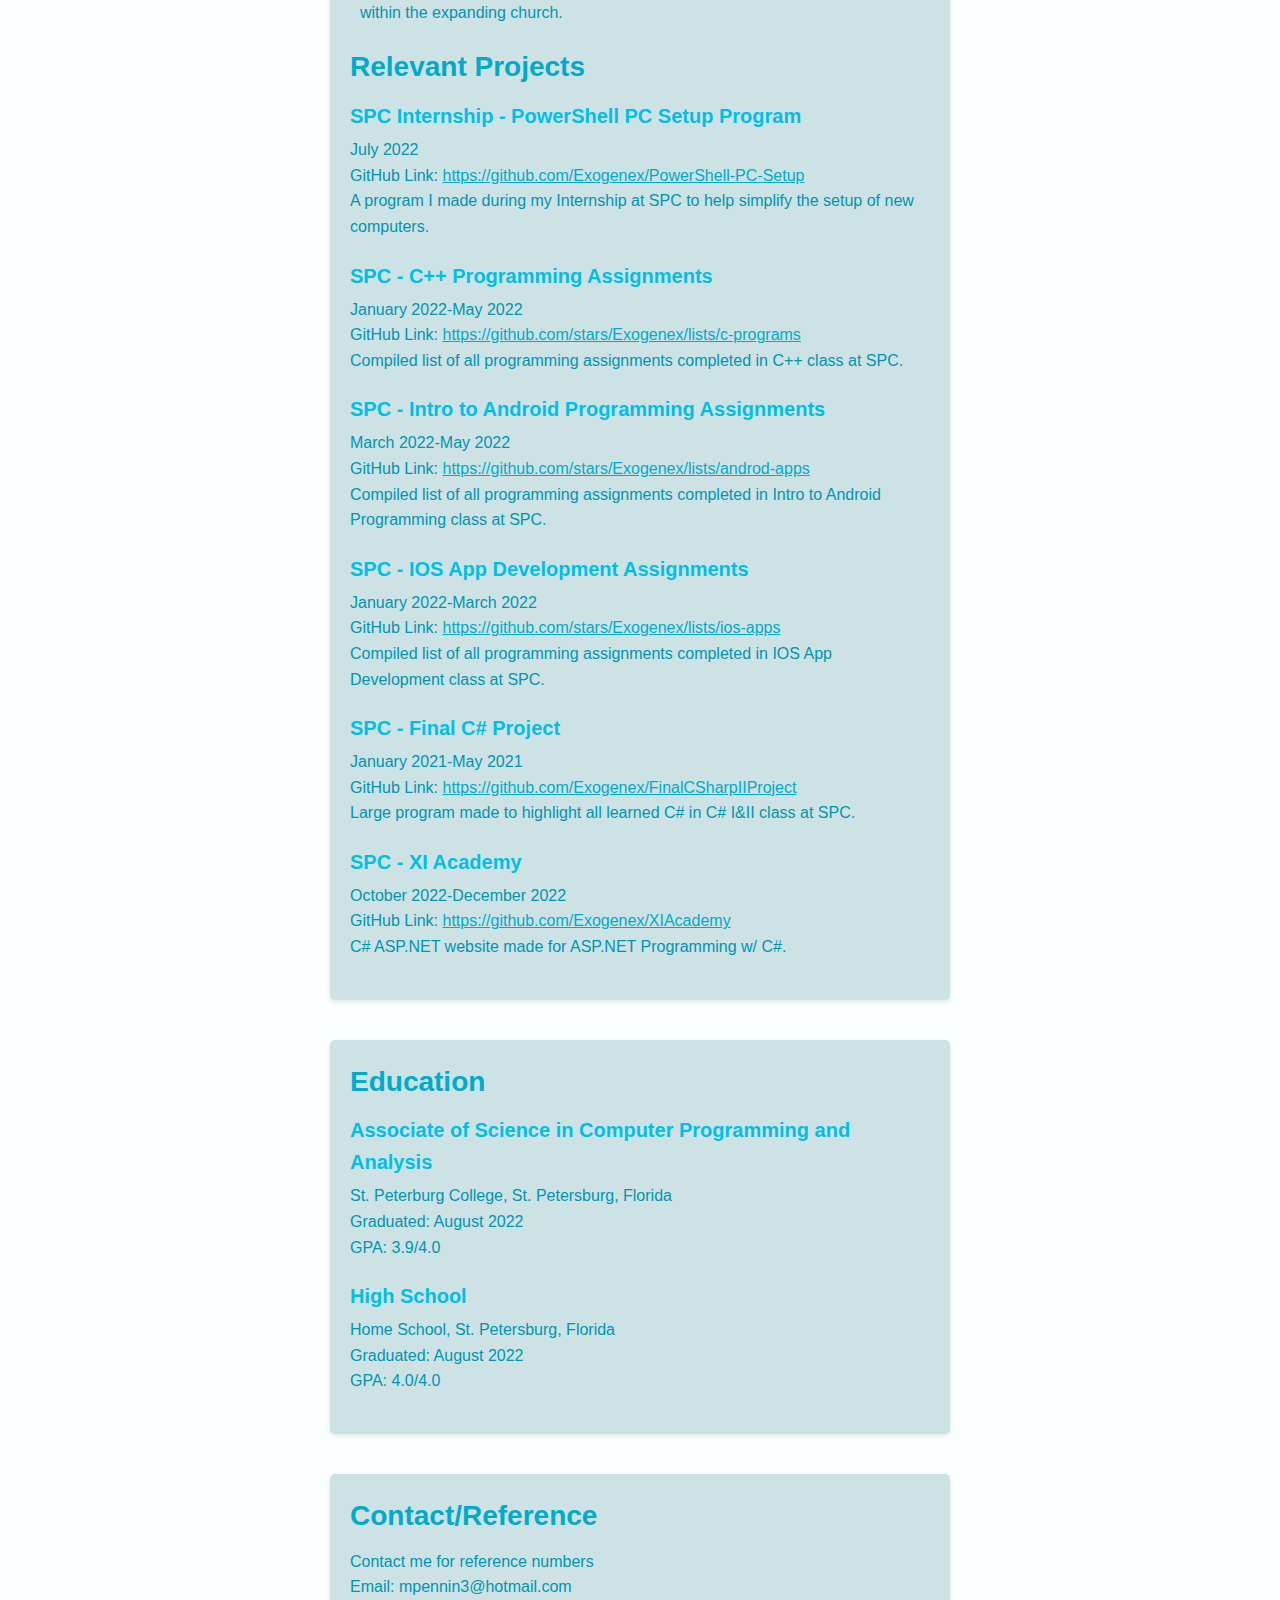
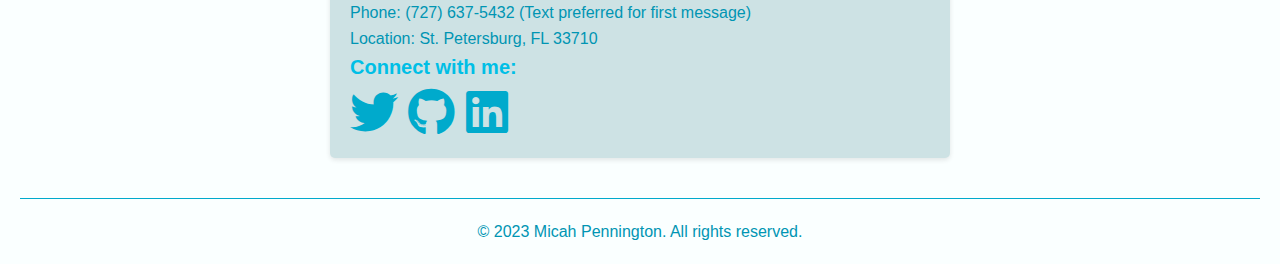
==== commit 75f8bf83: "Dark Mode Switch Accessibly" ====
--- a/index.html
+++ b/index.html
@@ -1,6 +1,5 @@
 <!DOCTYPE html>
 <html lang="en">
-
 <head>
     <meta charset="UTF-8">
     <meta name="viewport" content="width=device-width, initial-scale=1.0">
@@ -11,26 +10,26 @@
         <link rel="stylesheet" type="text/css" href="no_JS_Style.css">
     </noscript>
 </head>
-
 <body>
     <header>
         <h1>Micah Pennington</h1>
+        <div class="general-resume-link">
+            <a href="./General-Resume.html">Resume for Non-Programming Jobs</a>
+        </div>
         <nav>
             <ul>
-                <li><a href="#about">About</a></li>
-                <li><a href="#memes">Memes</a></li>
-                <li><a href="#skills">Skills</a></li>
-                <li><a href="#experience">Experience</a></li>
-                <li><a href="#education">Education</a></li>
-                <li><a href="#contact">Contact</a></li>
+                <li><a href="#about">About</a>
+                <li><a href="#skills">Skills</a>
+                <li><a href="#experience">Experience</a>
+                <li><a href="#education">Education</a>
+                <li><a href="#contact">Contact/Reference</a>
             </ul>
         </nav>
         <div class="toggle-container">
             <input type="checkbox" id="dark-mode-toggle" />
-            <label for="dark-mode-toggle"></label>
+            <label for="dark-mode-toggle">Dark Mode Toggle</label>
         </div>
     </header>
-
     <main>
         <section id="about">
             <h2>About Me</h2>
@@ -45,26 +44,20 @@
                 When it comes to writing code, I'm all about creating solutions that are easy to read, intuitive, and
                 professional.
                 I take great pride in sticking to coding standards and delivering top-notch results.
-            </p>
-            <br>
-            <p>
+                <br>
                 Being a team player is at the core of who I am.
                 I thrive on lifting up those around me, because I know that together we can achieve greatness.
                 Whether it's collaborating with colleagues or brainstorming ideas, I'm always ready to contribute my
                 best and create a work environment that's both supportive and dynamic.
                 Oh, and did I mention that I'm not afraid to ask for help when I need it?
                 Because growth comes from learning, and I'm all about continuous improvement.
-            </p>
-            <br>
-            <p>
+                <br>
                 Now, let's talk about my dedication.
                 When I say I'm one of the hardest workers you'll find, I truly mean it.
                 I bring an unwavering work ethic to everything I do, fueled by my passion for the craft.
                 I don't just want to meet expectations;
                 I want to surpass them and go above and beyond to deliver exceptional results.
-            </p>
-            <br>
-            <p>
+                <br>
                 With my diverse range of experiences and skills, I'm the perfect fit for a computer programmer/software
                 engineer role.
                 I'm bursting with excitement to contribute my enthusiasm, dedication, and killer work ethic to
@@ -73,291 +66,172 @@
                 magic happen!
             </p>
         </section>
-
-        <section id="memes">
-            <h2>Memes (More come with an interview 😉) [Skills and work experience below]</h2>
-            <div class="memes">
-                <div>
-                    <img src="images\Cat-PR-Reject.webp" width="1000" height="360" alt="Cat rejecting PR's from GitHub">
-                </div>
-                <div>
-                    <img src="images\Googling-Skillz.webp" width="1000" height="281" alt="See Googling skills below">
-                </div>
-            </div>
-        </section>
-
         <section id="skills">
             <h2>Skills</h2>
             <div class="columns">
                 <div class="column">
                     <ul>
-                        <li class="columnHeader">Programming Skills:</li>
-                        <li>ChatGPT</li>
-                        <li>Googling</li>
-                        <li>C++</li>
-                        <li>C#</li>
-                        <li>.NET</li>
-                        <li>Java</li>
-                        <li>Python</li>
-                        <li>HTML</li>
-                        <li>CSS</li>
-                        <li>SQL</li>
-                        <li>Powershell</li>
-                        <li>Unity</li>
-                        <li>UI Design</li>
-                        <li>GitHub</li>
+                        <li class="columnHeader">Programming Skills:
+                        <li>ChatGPT
+                        <li>Googling
+                        <li>C++
+                        <li>C#
+                        <li>.NET
+                        <li>Java
+                        <li>Python
+                        <li>HTML
+                        <li>CSS
+                        <li>SQL
+                        <li>Powershell
+                        <li>Unity
+                        <li>UI Design
+                        <li>GitHub
                     </ul>
                 </div>
                 <div class="column">
                     <ul>
-                        <li class="columnHeader">General Skills:</li>
-                        <li>Microsoft Excel</li>
-                        <li>Microsoft Word</li>
-                        <li>Adobe Photoshop</li>
-                        <li>Management</li>
-                        <li>Planning</li>
-                        <li>Analysis</li>
-                        <li>Problem Solving</li>
-                        <li>Consistency</li>
-                        <li>Organization</li>
-                        <li>Quick Learning</li>
-                        <li>Communication</li>
-                        <li>Innovation</li>
-                        <li>Efficiency</li>
-                        <li>Overall Technology Proficiency</li>
+                        <li class="columnHeader">General Skills:
+                        <li>Microsoft Excel
+                        <li>Microsoft Word
+                        <li>Adobe Photoshop
+                        <li>Management
+                        <li>Planning
+                        <li>Analysis
+                        <li>Problem Solving
+                        <li>Consistency
+                        <li>Organization
+                        <li>Quick Learning
+                        <li>Communication
+                        <li>Innovation
+                        <li>Efficiency
+                        <li>Overall Technology Proficiency
                     </ul>
                 </div>
             </div>
         </section>
-
         <section id="experience">
             <h2>Work Experience</h2>
-
             <article>
                 <h3>Tech Support Specialist Intern</h3>
-                <p>
-                    SPC Gibbs, St. Petersburg, Florida<br>
-                    May 2022 - July 2022
-                </p>
-                <ul>
-                    <li>Collaborated with a team of Tech Support Specialists to provide comprehensive tech support to
-                        teachers and students, ensuring smooth operation of tech equipment throughout the SPC Gibbs
-                        Campus.</li>
-                    <li>Developed and implemented an innovative program that significantly reduced the setup time for
-                        new PC equipment. Previously, the setup process took several hours, but with the program's
-                        automation, it was streamlined into a quick 10-minute task. The project's GitHub repository can
-                        be found <a href="https://github.com/Exogenex/PowerShell-PC-Setup">here</a>.</li>
-                    <li>Delivered prompt and efficient tech support to teachers, addressing their needs such as
-                        installing new software applications like Microsoft Office on their computers.</li>
-                    <li>Configured specialized programs like LAN School and Deep Freeze on classroom computers,
-                        enhancing teachers' ability to manage and optimize their classes effectively.</li>
-                </ul>
-            </article>
-
-
+                <p>SPC Gibbs, St. Petersburg, Florida<br>May 2022 - July 2022
+                <ul>
+                    <li>Collaborated with a team of Tech Support Specialists to provide comprehensive tech support to teachers and students, ensuring smooth operation of tech equipment throughout the SPC Gibbs Campus.
+                    <li>Developed and implemented an innovative program that significantly reduced the setup time for new PC equipment. Previously, the setup process took several hours, but with the program's automation, it was streamlined into a quick 10-minute task. The project's GitHub repository can be found <a href="https://github.com/Exogenex/PowerShell-PC-Setup">here</a>.
+                    <li>Delivered prompt and efficient tech support to teachers, addressing their needs such as installing new software applications like Microsoft Office on their computers.
+                    <li>Configured specialized programs like LAN School and Deep Freeze on classroom computers, enhancing teachers' ability to manage and optimize their classes effectively.
+                </ul>
+            </article>
             <article>
                 <h3>Youth Pastor's Assistant</h3>
-                <p>
-                    Calvary Chapel St. Petersburg, Florida<br>
-                    February 21, 2023 - May 11, 2023
-                </p>
-                <ul>
-                    <li>Assisted in organizing and coordinating a major event called Abide, working with volunteers and
-                        conducting research for event planning.</li>
-                    <li>Gained proficiency in using ChatGPT for various tasks related to event management.</li>
-                    <li>Contributed to finding events and creating plans for the upcoming Radical Summer event.</li>
-                </ul>
-            </article>
-
+                <p>Calvary Chapel St. Petersburg, Florida<br>February 21, 2023 - May 11, 2023
+                <ul>
+                    <li>Assisted in organizing and coordinating a major event called Abide, working with volunteers and conducting research for event planning.
+                    <li>Gained proficiency in using ChatGPT for various tasks related to event management.
+                    <li>Contributed to finding events and creating plans for the upcoming Radical Summer event.
+                </ul>
+            </article>
             <article>
                 <h3>Calvary Chapel Livestream Manager</h3>
-                <p>
-                    Calvary Chapel St. Petersburg, Florida<br>
-                    January 2023 - Present
-                </p>
-                <ul>
-                    <li>Responsible for managing and maintaining the livestreaming services at the church.</li>
-                    <li>Work with cameras for recording and livestreaming church services.</li>
-                    <li>Ensure the smooth operation and quality of the livestream.</li>
-                </ul>
-            </article>
-
+                <p>Calvary Chapel St. Petersburg, Florida<br>January 2023 - Present
+                <ul>
+                    <li>Responsible for managing and maintaining the livestreaming services at the church.
+                    <li>Work with cameras for recording and livestreaming church services.
+                    <li>Ensure the smooth operation and quality of the livestream.
+                </ul>
+            </article>
             <article>
                 <h3>Temporary Construction Job</h3>
-                <p>
-                    Independent Contractor, Florida<br>
-                    November 2022 - December 2022
-                </p>
-                <ul>
-                    <li>Gained valuable experience in teamwork and communication during the construction project.</li>
-                </ul>
-            </article>
-
+                <p>Independent Contractor, Florida<br>November 2022 - December 2022
+                <ul>
+                    <li>Gained valuable experience in teamwork and communication during the construction project.
+                </ul>
+            </article>
             <h2>Volunteer Experience</h2>
-
             <article>
                 <h3>Lead AV Tech</h3>
-                <p>
-                    Chosen Homeschool Co-Op, St. Petersburg, Florida<br>
-                    September 2018 - April 2022
-                </p>
-                <ul>
-                    <li>Led a team responsible for setting up and taking down supplies used during classes, including
-                        tables, whiteboards, and TV carts.</li>
-                    <li>Served as the head AV tech, handling the distribution and setup of all borrowed AV technology
-                        used during classes.</li>
-                    <li>Played a critical role in managing and organizing the distribution of supplies, ensuring the
-                        smooth functioning of the Co-Op.</li>
-                </ul>
-            </article>
-
+                <p>Chosen Homeschool Co-Op, St. Petersburg, Florida<br>September 2018 - April 2022
+                <ul>
+                    <li>Led a team responsible for setting up and taking down supplies used during classes, including tables, whiteboards, and TV carts.
+                    <li>Served as the head AV tech, handling the distribution and setup of all borrowed AV technology used during classes.
+                    <li>Played a critical role in managing and organizing the distribution of supplies, ensuring the smooth functioning of the Co-Op.
+                </ul>
+            </article>
             <article>
                 <h3>Calvary Chapel Livestream Assistant</h3>
-                <p>
-                    Calvary Chapel St. Petersburg, Florida<br>
-                    ~2020 - December 2022
-                </p>
-                <ul>
-                    <li>Assisted the previous livestream manager with camera operations and livestream management,
-                        ensuring high-quality video and audio during services.</li>
-                    <li>Played a key role in setting up equipment, troubleshooting technical issues, and coordinating
-                        with the production team for smooth livestream broadcasts.</li>
-                    <li>Demonstrated exceptional performance and dedication in delivering professional livestream
-                        experiences.</li>
-                    <li>Recognized for my contributions and commitment, I was offered the position of livestream manager
-                        after the previous manager transitioned to a different role within the expanding church.</li>
-                </ul>
-            </article>
-
+                <p>Calvary Chapel St. Petersburg, Florida<br>~2020 - December 2022
+                <ul>
+                    <li>Assisted the previous livestream manager with camera operations and livestream management, ensuring high-quality video and audio during services.
+                    <li>Played a key role in setting up equipment, troubleshooting technical issues, and coordinating with the production team for smooth livestream broadcasts.
+                    <li>Demonstrated exceptional performance and dedication in delivering professional livestream experiences.
+                    <li>Recognized for my contributions and commitment, I was offered the position of livestream manager after the previous manager transitioned to a different role within the expanding church.
+                </ul>
+            </article>
             <h2>Relevant Projects</h2>
-
             <article>
                 <h3>SPC Internship - PowerShell PC Setup Program</h3>
-                <p>
-                    July 2022<br>
-                    GitHub Link: <a
-                        href="https://github.com/Exogenex/PowerShell-PC-Setup">https://github.com/Exogenex/PowerShell-PC-Setup</a>
-                </p>
-                <p>
-                    A program I made during my Internship at SPC to help simplify the setup of new computers.
-                </p>
-            </article>
-
+                <p>July 2022<br>GitHub Link: <a href="https://github.com/Exogenex/PowerShell-PC-Setup">https://github.com/Exogenex/PowerShell-PC-Setup</a>
+                <p>A program I made during my Internship at SPC to help simplify the setup of new computers.
+            </article>
             <article>
                 <h3>SPC - C++ Programming Assignments</h3>
-                <p>
-                    January 2022-May 2022<br>
-                    GitHub Link: <a
-                        href="https://github.com/stars/Exogenex/lists/c-programs">https://github.com/stars/Exogenex/lists/c-programs</a>
-                </p>
-                <p>
-                    Compiled list of all programming assignments completed in C++ class at SPC.
-                </p>
-            </article>
-
+                <p>January 2022-May 2022<br>GitHub Link: <a href="https://github.com/stars/Exogenex/lists/c-programs">https://github.com/stars/Exogenex/lists/c-programs</a>
+                <p>Compiled list of all programming assignments completed in C++ class at SPC.
+            </article>
             <article>
                 <h3>SPC - Intro to Android Programming Assignments</h3>
-                <p>
-                    March 2022-May 2022<br>
-                    GitHub Link: <a
-                        href="https://github.com/stars/Exogenex/lists/androd-apps">https://github.com/stars/Exogenex/lists/androd-apps</a>
-                </p>
-                <p>
-                    Compiled list of all programming assignments completed in Intro to Android Programming class at SPC.
-                </p>
-            </article>
-
+                <p>March 2022-May 2022<br>GitHub Link: <a href="https://github.com/stars/Exogenex/lists/androd-apps">https://github.com/stars/Exogenex/lists/androd-apps</a>
+                <p>Compiled list of all programming assignments completed in Intro to Android Programming class at SPC.
+            </article>
             <article>
                 <h3>SPC - IOS App Development Assignments</h3>
-                <p>
-                    January 2022-March 2022<br>
-                    GitHub Link: <a
-                        href="https://github.com/stars/Exogenex/lists/ios-apps">https://github.com/stars/Exogenex/lists/ios-apps</a>
-                </p>
-                <p>
-                    Compiled list of all programming assignments completed in IOS App Development class at SPC.
-                </p>
-            </article>
-
+                <p>January 2022-March 2022<br>GitHub Link: <a href="https://github.com/stars/Exogenex/lists/ios-apps">https://github.com/stars/Exogenex/lists/ios-apps</a>
+                <p>Compiled list of all programming assignments completed in IOS App Development class at SPC.
+            </article>
             <article>
                 <h3>SPC - Final C# Project</h3>
-                <p>
-                    January 2021-May 2021<br>
-                    GitHub Link: <a
-                        href="https://github.com/Exogenex/FinalCSharpIIProject">https://github.com/Exogenex/FinalCSharpIIProject</a>
-                </p>
-                <p>
-                    Large program made to highlight all learned C# in C# I&II class at SPC.
-                </p>
-            </article>
-
+                <p>January 2021-May 2021<br>GitHub Link: <a href="https://github.com/Exogenex/FinalCSharpIIProject">https://github.com/Exogenex/FinalCSharpIIProject</a>
+                <p>Large program made to highlight all learned C# in C# I&II class at SPC.
+            </article>
             <article>
                 <h3>SPC - XI Academy</h3>
-                <p>
-                    October 2022-December 2022<br>
-                    GitHub Link: <a
-                        href="https://github.com/Exogenex/XIAcademy">https://github.com/Exogenex/XIAcademy</a>
-                </p>
-                <p>
-                    C# ASP.NET website made for ASP.NET Programming w/ C#.
-                </p>
-            </article>
-        </section>
-
-
+                <p>October 2022-December 2022<br>GitHub Link: <a href="https://github.com/Exogenex/XIAcademy">https://github.com/Exogenex/XIAcademy</a>
+                <p>C# ASP.NET website made for ASP.NET Programming w/ C#.
+            </article>
+        </section>
         <section id="education">
             <h2>Education</h2>
             <article>
                 <h3>Associate of Science in Computer Programming and Analysis</h3>
-                <p>
-                    St. Peterburg College, St. Petersburg, Florida<br>
-                    Graduated: August 2022<br>
-                    GPA: 3.9/4.0<br>
-                </p>
-            </article>
-
+                <p>St. Peterburg College, St. Petersburg, Florida<br>Graduated: August 2022<br>GPA: 3.9/4.0<br>
+            </article>
             <article>
                 <h3>High School</h3>
-                <p>
-                    Home School, St. Petersburg, Florida<br>
-                    Graduated: August 2022<br>
-                    GPA: 4.0/4.0<br>
-                </p>
-            </article>
-        </section>
-
+                <p>Home School, St. Petersburg, Florida<br>Graduated: August 2022<br>GPA: 4.0/4.0<br>
+            </article>
+        </section>
         <section id="contact">
-            <h2>Contact</h2>
-            <p>
-                Email: mpennin3@hotmail.com<br>
-                Phone: (727) 637-5432 (Text preferred for first message)<br>
-                Location: St. Petersburg, FL 33710
-            </p>
+            <h2>Contact/Reference</h2>
+            <p>Contact me for reference numbers<br>Email: mpennin3@hotmail.com<br>Phone: (727) 637-5432 (Text preferred for first message)<br>Location: St. Petersburg, FL 33710
             <div class="contact-links">
                 <h3>Connect with me:</h3>
                 <a href="https://twitter.com/Exogenex">
-                    <i class="fab fa-twitter fa-3x"></i>
-                    <span class="sr-only">Twitter</span>
+                <i class="fab fa-twitter fa-3x"></i>
+                <span class="sr-only">Twitter</span>
                 </a>
                 <a href="https://github.com/exogenex">
-                    <i class="fab fa-github fa-3x"></i>
-                    <span class="sr-only">GitHub</span>
+                <i class="fab fa-github fa-3x"></i>
+                <span class="sr-only">GitHub</span>
                 </a>
                 <a href="https://www.linkedin.com/in/micah-pennington-st-petersburg-fl/">
-                    <i class="fab fa-linkedin fa-3x"></i>
-                    <span class="sr-only">LinkedIn</span>
+                <i class="fab fa-linkedin fa-3x"></i>
+                <span class="sr-only">LinkedIn</span>
                 </a>
             </div>
         </section>
-        
-
-
     </main>
-
     <footer>
         <p>&copy; 2023 Micah Pennington. All rights reserved.</p>
     </footer>
     <script async defer src="script.js"></script>
 </body>
-
 </html>--- a/style.css
+++ b/style.css
@@ -71,6 +71,10 @@
     text-overflow: ellipsis;
 }
 
+h1 a {
+    text-decoration: none;
+}
+
 nav {
     overflow-x: auto;
     padding: 10px 0;
@@ -217,10 +221,15 @@
     }
 }
 
-.memes {
-    display: flex;
-    justify-content: space-between;
+.general-resume-link {
+    position: absolute;
+    top: 50%;
+    transform: translateY(-50%);
+    left: 10px;
+    z-index: 9999;
+    display: flex;
     align-items: center;
+    height: 100%;
 }
 
 .toggle-container {
@@ -248,6 +257,8 @@
     cursor: pointer;
     z-index: 1;
     transition: background-color 0.3s ease;
+    text-overflow: clip;
+    color: transparent;
 }
 
 .toggle-container label:after {
@@ -266,6 +277,7 @@
     justify-content: center;
     font-size: 12px;
     opacity: 0.7;
+    color: initial;
 }
 
 .toggle-container input[type="checkbox"]:not(:checked)+label {
